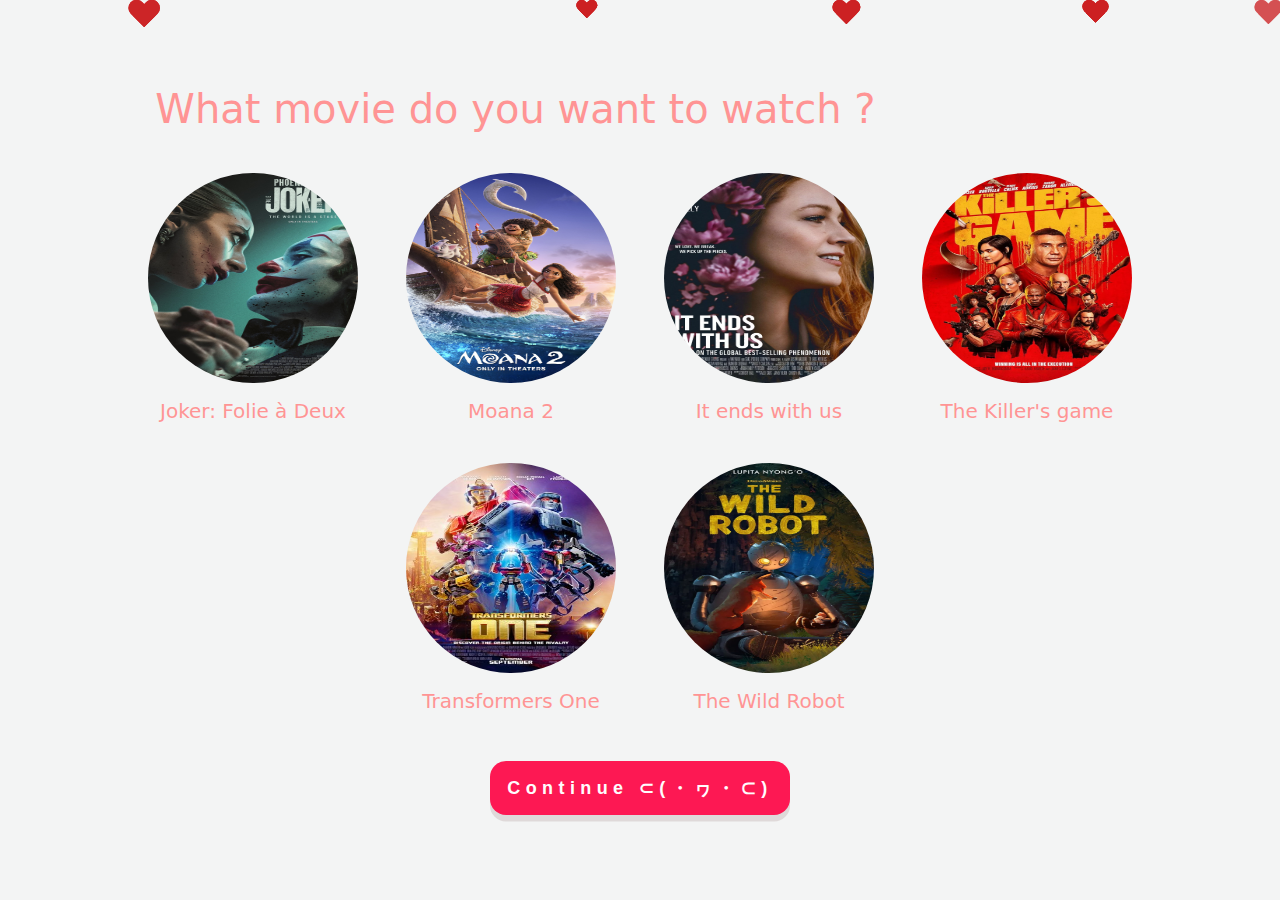
==== choosemovie.html @ b22d71eb "Add files via upload" ====
<html lang="en">
  <head>
    <meta charset="UTF-8" />
    <meta name="viewport" content="width=device-width, initial-scale=1.0" />
    <title>DATE</title>
    <script
      type="module"
      crossorigin=""
      src="/assets/index-CF0CtQvc.js"
    ></script>
    <link rel="stylesheet" crossorigin="" href="index.css" />
    <style id="_goober">
      @keyframes go2264125279 {
        from {
          transform: scale(0) rotate(45deg);
          opacity: 0;
        }
        to {
          transform: scale(1) rotate(45deg);
          opacity: 1;
        }
      }
      @keyframes go3020080000 {
        from {
          transform: scale(0);
          opacity: 0;
        }
        to {
          transform: scale(1);
          opacity: 1;
        }
      }
      @keyframes go463499852 {
        from {
          transform: scale(0) rotate(90deg);
          opacity: 0;
        }
        to {
          transform: scale(1) rotate(90deg);
          opacity: 1;
        }
      }
      @keyframes go1268368563 {
        from {
          transform: rotate(0deg);
        }
        to {
          transform: rotate(360deg);
        }
      }
      @keyframes go1310225428 {
        from {
          transform: scale(0) rotate(45deg);
          opacity: 0;
        }
        to {
          transform: scale(1) rotate(45deg);
          opacity: 1;
        }
      }
      @keyframes go651618207 {
        0% {
          height: 0;
          width: 0;
          opacity: 0;
        }
        40% {
          height: 0;
          width: 6px;
          opacity: 1;
        }
        100% {
          opacity: 1;
          height: 10px;
        }
      }
      @keyframes go901347462 {
        from {
          transform: scale(0.6);
          opacity: 0.4;
        }
        to {
          transform: scale(1);
          opacity: 1;
        }
      }
      .go4109123758 {
        z-index: 9999;
      }
      .go4109123758 > * {
        pointer-events: auto;
      }
    </style>
    <style>
      .selected {
        box-shadow: 0 0 10px 5px rgba(255, 20, 147, 0.8); /* Darker pink shadow */
        transition: box-shadow 0.3s ease; /* Smooth transition */
      }
    </style>
  </head>
  <body>
    <div id="root">
      <div class="layout-container">
        <div class="wrapper">
          <div class="heart x1"></div>
          <div class="heart x1"></div>
          <div class="heart x1"></div>
          <div class="heart x1"></div>
          <div class="heart x2"></div>
          <div class="heart x2"></div>
          <div class="heart x2"></div>
          <div class="heart x3"></div>
          <div class="heart x3"></div>
          <div class="heart x3"></div>
          <div class="heart x4"></div>
          <div class="heart x4"></div>
          <div class="heart x4"></div>
          <div class="heart x5"></div>
          <div class="heart x5"></div>
          <div class="heart x5"></div>
          <div class="heart x5"></div>
          <div class="altheart x6"></div>
        </div>
        <div
          class="main-content d-flex justify-content-center align-items-center"
        >
          <main>
            <h1 style="color: rgb(255, 148, 148)">
              ⠀ ⠀ ⠀ ⠀What movie do you want to watch ?
            </h1>
            <main class="d-flex flex-wrap justify-content-center mt-3">
              <div class="m-2">
                <main class="d-flex flex-column">
                  <div
                    id="joker-card"
                    class="card m-3 rounded-pill border-0 bg-transparent"
                    style="cursor: pointer"
                  >
                    <img
                      class="rounded-circle"
                      src="joker.jpg"
                      width="210"
                      height="210"
                      onclick="selectMovieImage('joker.jpg', this);"
                      style="cursor: pointer"
                    />
                  </div>
                  <h5 class="text-center" style="color: rgb(255, 148, 148)">
                    Joker: Folie à Deux
                  </h5>
                </main>
              </div>
              <div class="m-2">
                <main class="d-flex flex-column">
                  <div
                    id="moana2-card"
                    class="card m-3 rounded-pill border-0 bg-transparent"
                    style="cursor: pointer"
                  >
                    <img
                      class="rounded-circle"
                      src="moana2.jpg"
                      width="210"
                      height="210"
                      onclick="selectMovieImage('moana2.jpg', this);"
                      style="cursor: pointer"
                    />
                  </div>
                  <h5 class="text-center" style="color: rgb(255, 148, 148)">
                    Moana 2
                  </h5>
                </main>
              </div>
              <div class="m-2">
                <main class="d-flex flex-column">
                  <div
                    id="itendwithus-card"
                    class="card m-3 rounded-pill border-0 bg-transparent"
                    style="cursor: pointer"
                  >
                    <img
                      class="rounded-circle"
                      src="itendswus.webp"
                      width="210"
                      height="210"
                      onclick="selectMovieImage('itendswus.webp', this);"
                      style="cursor: pointer"
                    />
                  </div>
                  <h5 class="text-center" style="color: rgb(255, 148, 148)">
                    It ends with us
                  </h5>
                </main>
              </div>
              <div class="m-2">
                <main class="d-flex flex-column">
                  <div
                    id="thekillergame-card"
                    class="card m-3 rounded-pill border-0 bg-transparent"
                    style="cursor: pointer"
                  >
                    <img
                      class="rounded-circle"
                      src="thekillergame.webp"
                      width="210"
                      height="210"
                      onclick="selectMovieImage('thekillergame.webp', this);"
                      style="cursor: pointer"
                    />
                  </div>
                  <h5 class="text-center" style="color: rgb(255, 148, 148)">
                    The Killer's game
                  </h5>
                </main>
              </div>
              <div class="m-2">
                <main class="d-flex flex-column">
                  <div
                    id="transformer-card"
                    class="card m-3 rounded-pill border-0 bg-transparent"
                    style="cursor: pointer"
                  >
                    <img
                      class="rounded-circle"
                      src="transformer.jpg"
                      width="210"
                      height="210"
                      onclick="selectMovieImage('transformer.jpg', this);"
                      style="cursor: pointer"
                    />
                  </div>
                  <h5 class="text-center" style="color: rgb(255, 148, 148)">
                    Transformers One
                  </h5>
                </main>
              </div>
              <div class="m-2">
                <main class="d-flex flex-column">
                  <div
                    id="wildrobot-card"
                    class="card m-3 rounded-pill border-0 bg-transparent"
                    style="cursor: pointer"
                  >
                    <img
                      class="rounded-circle"
                      src="wildrobot.webp"
                      width="210"
                      height="210"
                      onclick="selectMovieImage('wildrobot.webp', this);"
                      style="cursor: pointer"
                    />
                  </div>
                  <h5 class="text-center" style="color: rgb(255, 148, 148)">
                    The Wild Robot
                  </h5>
                </main>
              </div>
            </main>
            <button
              class="heart-button"
              style="width: 100%; max-width: 300px; margin: 2rem auto 0px"
            >
              <span class="box" onclick="continueSelection();"
                >Continue ⊂(・ヮ・⊂)</span
              >
              <div class="star-1">
                <svg
                  height="25"
                  width="25"
                  viewBox="0 0 512 512"
                  xmlns="http://www.w3.org/2000/svg"
                >
                  <path
                    d="M427.313,88.686c-47.803-47.803-125.213-47.803-173.016,0l-17.087,17.087l-17.087-17.087
    c-47.803-47.803-125.213-47.803-173.016,0c-47.803,47.803-47.803,125.213,0,173.016l190.103,190.103
    c4.88,4.88,11.316,7.322,17.752,7.322c6.435,0,13.871-2.442,18.751-7.322l190.103-190.103
    C475.116,213.899,475.116,136.489,427.313,88.686z"
                    fill="#fd1853"
                  ></path>
                </svg>
              </div>
              <div class="star-3">
                <svg
                  height="9"
                  width="9"
                  viewBox="0 0 512 512"
                  xmlns="http://www.w3.org/2000/svg"
                >
                  <path
                    d="M427.313,88.686c-47.803-47.803-125.213-47.803-173.016,0l-17.087,17.087l-17.087-17.087
    c-47.803-47.803-125.213-47.803-173.016,0c-47.803,47.803-47.803,125.213,0,173.016l190.103,190.103
    c4.88,4.88,11.316,7.322,17.752,7.322c6.435,0,13.871-2.442,18.751-7.322l190.103-190.103
    C475.116,213.899,475.116,136.489,427.313,88.686z"
                    fill="#fd1853"
                  ></path>
                </svg>
              </div>
              <div class="star-4">
                <svg
                  height="10"
                  width="10"
                  viewBox="0 0 512 512"
                  xmlns="http://www.w3.org/2000/svg"
                >
                  <path
                    d="M427.313,88.686c-47.803-47.803-125.213-47.803-173.016,0l-17.087,17.087l-17.087-17.087
    c-47.803-47.803-125.213-47.803-173.016,0c-47.803,47.803-47.803,125.213,0,173.016l190.103,190.103
    c4.88,4.88,11.316,7.322,17.752,7.322c6.435,0,13.871-2.442,18.751-7.322l190.103-190.103
    C475.116,213.899,475.116,136.489,427.313,88.686z"
                    fill="#fd1853"
                  ></path>
                </svg>
              </div>
              <div class="star-5">
                <svg
                  height="20"
                  width="20"
                  viewBox="0 0 512 512"
                  xmlns="http://www.w3.org/2000/svg"
                >
                  <path
                    d="M427.313,88.686c-47.803-47.803-125.213-47.803-173.016,0l-17.087,17.087l-17.087-17.087
    c-47.803-47.803-125.213-47.803-173.016,0c-47.803,47.803-47.803,125.213,0,173.016l190.103,190.103
    c4.88,4.88,11.316,7.322,17.752,7.322c6.435,0,13.871-2.442,18.751-7.322l190.103-190.103
    C475.116,213.899,475.116,136.489,427.313,88.686z"
                    fill="#fd1853"
                  ></path>
                </svg>
              </div>
              <div class="star-6">
                <svg
                  height="7"
                  width="7"
                  viewBox="0 0 512 512"
                  xmlns="http://www.w3.org/2000/svg"
                >
                  <path
                    d="M427.313,88.686c-47.803-47.803-125.213-47.803-173.016,0l-17.087,17.087l-17.087-17.087
    c-47.803-47.803-125.213-47.803-173.016,0c-47.803,47.803-47.803,125.213,0,173.016l190.103,190.103
    c4.88,4.88,11.316,7.322,17.752,7.322c6.435,0,13.871-2.442,18.751-7.322l190.103-190.103
    C475.116,213.899,475.116,136.489,427.313,88.686z"
                    fill="#fd1853"
                  ></path>
                </svg>
              </div>
            </button>
          </main>
        </div>
      </div>
    </div>
    <script>
      let selectedMovieImage = null;

      function selectMovieImage(imageSrc, imgElement) {
        localStorage.setItem("selectedMovieImage", imageSrc);

        // Deselect the previously selected image
        if (selectedMovieImage) {
          const previousImageElement = document.querySelector(
            `img[src="${selectMovieImage}"]`
          );
          if (previousImageElement) {
            previousImageElement.classList.remove("selected");
          }
        }

        // Select the new image
        selectMovieImage = imageSrc;
        imgElement.classList.add("selected"); // Highlight the selected image
        console.log("Selected image: " + selectMovieImage); // Log the selected image
      }

      function continueSelection() {
        if (!selectMovieImage) {
          alert("Please select an image before continuing.");
        } else {
          window.location.href = "rate.html"; // Redirect to thankyou.html
        }
      }
    </script>
  </body>
</html>
---- index.css ----
@charset "UTF-8";
.layout-container {
  position: relative;
  min-height: 100vh;
  overflow: hidden;
}
.wrapper {
  position: absolute;
  top: 0;
  left: 0;
  width: 100%;
  height: 100%;
  z-index: 0;
}
.main-content {
  position: relative;
  z-index: 1;
  display: flex;
  justify-content: center;
  align-items: center;
  min-height: 100vh;
}
.main {
  width: 100vw;
  min-height: 100vh;
  position: fixed;
  justify-content: center;
  padding: 120px 24px 160px;
}
html,
body {
  height: 100vh;
}
.wrapper {
  width: 100%;
  background: #f3f4f4;
  min-height: 100%;
  overflow: hidden;
  text-align: center;
}
.x1 {
  left: 5%;
  -webkit-transform: scale(0.9);
  -moz-transform: scale(0.9);
  transform: scale(0.9);
  opacity: 0.6;
  -webkit-animation: moveclouds 15s linear infinite,
    sideWays 4s ease-in-out infinite alternate;
  animation: moveclouds 15s linear infinite,
    sideWays 4s ease-in-out infinite alternate;
  -moz-animation: moveclouds 15s linear infinite,
    sideWays 4s ease-in-out infinite alternate;
}
.x2 {
  left: 25%;
  -webkit-transform: scale(0.6);
  -moz-transform: scale(0.6);
  transform: scale(0.6);
  opacity: 0.9;
  -webkit-animation: moveclouds 25s linear infinite,
    sideWays 5s ease-in-out infinite alternate;
  animation: moveclouds 25s linear infinite,
    sideWays 5s ease-in-out infinite alternate;
  -moz-animation: moveclouds 25s linear infinite,
    sideWays 5s ease-in-out infinite alternate;
}
.x3 {
  left: 55%;
  -webkit-transform: scale(0.8);
  -moz-transform: scale(0.8);
  transform: scale(0.8);
  opacity: 0.8;
  -webkit-animation: moveclouds 20s linear infinite,
    sideWays 4s ease-in-out infinite alternate;
  animation: moveclouds 20s linear infinite,
    sideWays 4s ease-in-out infinite alternate;
  -moz-animation: moveclouds 20s linear infinite,
    sideWays 4s ease-in-out infinite alternate;
}
.x4 {
  left: 72%;
  -webkit-transform: scale(0.75);
  -moz-transform: scale(0.75);
  transform: scale(0.75);
  opacity: 0.9;
  -webkit-animation: moveclouds 18s linear infinite,
    sideWays 2s ease-in-out infinite alternate;
  animation: moveclouds 18s linear infinite,
    sideWays 2s ease-in-out infinite alternate;
  -moz-animation: moveclouds 18s linear infinite,
    sideWays 0zs ease-in-out infinite alternate;
}
.x5 {
  left: 88%;
  -webkit-transform: scale(0.8);
  -moz-transform: scale(0.8);
  transform: scale(0.8);
  opacity: 0.3;
  -webkit-animation: moveclouds 7s linear infinite,
    sideWays 1s ease-in-out infinite alternate;
  animation: moveclouds 7s linear infinite,
    sideWays 1s ease-in-out infinite alternate;
  -moz-animation: moveclouds 7s linear infinite,
    sideWays 1s ease-in-out infinite alternate;
}
.x6 {
  left: 33%;
  opacity: 1;
  -webkit-animation: moveclouds 2s linear infinite,
    swayWays 1s ease-in-out infinite alternate;
  animation: moveclouds 10s linear infinite,
    swayWays 9s ease-in-out infinite alternate;
}
@-webkit-keyframes moveclouds {
  0% {
    top: 500px;
  }
  to {
    top: -500px;
  }
}
@keyframes moveclouds {
  0% {
    top: 500px;
  }
  to {
    top: -500px;
  }
}
@-webkit-keyframes sideWays {
  0% {
    margin-left: 0;
  }
  to {
    margin-left: 50px;
  }
}
@keyframes sideWays {
  0% {
    margin-left: 0;
  }
  to {
    margin-left: 50px;
  }
}
@-keyframes swayWays {
  0% {
    transform: rotate(12deg);
    left: -0.3%;
  }
  33% {
    transform: rotate(-2deg);
    left: 0.7%;
  }
  100% {
    transform: rotate(0deg);
    left: -12%;
  }
}
.altheart {
  background: url(http://static.indigoimages.ca/2016/shop/113439_img25_twotoneheart.png)
    no-repeat center;
  width: 24px;
  height: 21px;
  position: relative;
  display: block;
}
.heart {
  position: relative;
}
.heart:before,
.heart:after {
  position: absolute;
  content: "";
  left: 18px;
  top: 0;
  width: 18px;
  height: 30px;
  background: #cc2022;
  -moz-border-radius: 20px 50% 0 0;
  border-radius: 30px 30px 0 0;
  -webkit-transform: rotate(-45deg);
  -ms-transform: rotate(-45deg);
  transform: rotate(-45deg);
  -webkit-transform-origin: 0 100%;
  -ms-transform-origin: 0 100%;
  transform-origin: 0 100%;
}
.heart:after {
  left: 0;
  -webkit-transform: rotate(45deg);
  -ms-transform: rotate(45deg);
  transform: rotate(45deg);
  -webkit-transform-origin: 100% 100%;
  -ms-transform-origin: 100% 100%;
  transform-origin: 100% 100%;
}
.heart-button {
  position: relative;
  display: flex;
  justify-content: center;
  align-items: center;
  border-radius: 5px;
  background: #fd1853;
  font-family: Montserrat, sans-serif;
  overflow: hidden;
  border: none;
}
.heart-button:after {
  content: " ";
  width: 0%;
  height: 100%;
  background: #fff;
  position: absolute;
  transition: all 0.4s ease-in-out;
  right: 0;
}
.heart-button:hover:after {
  right: auto;
  left: 0;
  width: 100%;
}
.heart-button span {
  text-align: center;
  text-decoration: none;
  width: 100%;
  padding: 1px;
  color: #fffcfd;
  font-size: 1.125em;
  font-weight: 700;
  letter-spacing: 0.3em;
  z-index: 20;
  transition: all 0.3s ease-in-out;
}
.heart-button:hover span {
  animation: scaleUp 0.3s ease-in-out;
  color: #fd1853;
}
.heart-button:hover {
  animation: scaleUp 0.3s ease-in-out;
}
@keyframes scaleUp {
  0% {
    transform: scale(1);
  }
  50% {
    transform: scale(0.95);
  }
  to {
    transform: scale(1);
  }
}
.star-1 {
  position: absolute;
  top: 20%;
  left: 20%;
  width: 25px;
  height: auto;
  filter: drop-shadow(0 0 0 #fd1853);
  z-index: -5;
  transition: all 1s cubic-bezier(0.05, 0.83, 0.43, 0.96);
}
.star-2 {
  position: absolute;
  top: 45%;
  left: 45%;
  width: 15px;
  height: auto;
  filter: drop-shadow(0 0 0 #fd1853);
  z-index: -5;
  transition: all 1s cubic-bezier(0, 0.4, 0, 1.01);
}
.star-3 {
  position: absolute;
  top: 40%;
  left: 40%;
  width: 5px;
  height: auto;
  filter: drop-shadow(0 0 0 #fd1853);
  z-index: -5;
  transition: all 1s cubic-bezier(0, 0.4, 0, 1.01);
}
.star-4 {
  position: absolute;
  top: 20%;
  left: 40%;
  width: 8px;
  height: auto;
  filter: drop-shadow(0 0 0 #fd1853);
  z-index: -5;
  transition: all 0.8s cubic-bezier(0, 0.4, 0, 1.01);
}
.star-5 {
  position: absolute;
  top: 25%;
  left: 45%;
  width: 15px;
  height: auto;
  filter: drop-shadow(0 0 0 #fd1853);
  z-index: -5;
  transition: all 0.6s cubic-bezier(0, 0.4, 0, 1.01);
}
.star-6 {
  position: absolute;
  top: 5%;
  left: 50%;
  width: 5px;
  height: auto;
  filter: drop-shadow(0 0 0 #fd1853);
  z-index: -5;
  transition: all 0.8s ease;
}
button:hover .star-1 {
  position: absolute;
  top: -2%;
  left: 0%;
  width: 25px;
  height: auto;
  filter: drop-shadow(0 0 10px #fd1853);
  z-index: 2;
}
button:hover .star-2 {
  position: absolute;
  top: 34%;
  left: 41.5%;
  width: 15px;
  height: auto;
  filter: drop-shadow(0 0 10px #fd1853);
  z-index: 2;
}
button:hover .star-3 {
  position: absolute;
  top: 55%;
  left: 25%;
  width: 5px;
  height: auto;
  filter: drop-shadow(0 0 10px #fd1853);
  z-index: 2;
}
button:hover .star-4 {
  position: absolute;
  top: 0%;
  left: 55%;
  width: 8px;
  height: auto;
  filter: drop-shadow(0 0 10px #fd1853);
  z-index: 2;
}
button:hover .star-5 {
  position: absolute;
  top: 25%;
  left: 85%;
  width: 15px;
  height: auto;
  filter: drop-shadow(0 0 10px #fd1853);
  z-index: 2;
}
button:hover .star-6 {
  position: absolute;
  top: 75%;
  left: 60%;
  width: 5px;
  height: auto;
  filter: drop-shadow(0 0 10px #fd1853);
  z-index: 2;
}
.heart-button {
  border: none;
  padding: 0.8rem;
  font-size: 1rem;
  width: 8em;
  border-radius: 1rem;
  background: #fd1853;
  box-shadow: 0 0.4rem #dfd9d9;
  cursor: pointer;
}
.heart-button:active {
  color: #fff;
  box-shadow: 0 0.2rem #dfd9d9;
  transform: translateY(0.2rem);
}
.heart-button:hover:not(:disabled) {
  background: #f08080;
  color: #fff;
  text-shadow: 0 0.1rem #bcb4b4;
}
.heart-button:disabled {
  cursor: auto;
  color: gray;
} /*!
 * Bootstrap  v5.3.3 (https://getbootstrap.com/)
 * Copyright 2011-2024 The Bootstrap Authors
 * Licensed under MIT (https://github.com/twbs/bootstrap/blob/main/LICENSE)
 */
:root,
[data-bs-theme="light"] {
  --bs-blue: #0d6efd;
  --bs-indigo: #6610f2;
  --bs-purple: #6f42c1;
  --bs-pink: #d63384;
  --bs-red: #dc3545;
  --bs-orange: #fd7e14;
  --bs-yellow: #ffc107;
  --bs-green: #198754;
  --bs-teal: #20c997;
  --bs-cyan: #0dcaf0;
  --bs-black: #000;
  --bs-white: #fff;
  --bs-gray: #6c757d;
  --bs-gray-dark: #343a40;
  --bs-gray-100: #f8f9fa;
  --bs-gray-200: #e9ecef;
  --bs-gray-300: #dee2e6;
  --bs-gray-400: #ced4da;
  --bs-gray-500: #adb5bd;
  --bs-gray-600: #6c757d;
  --bs-gray-700: #495057;
  --bs-gray-800: #343a40;
  --bs-gray-900: #212529;
  --bs-primary: #0d6efd;
  --bs-secondary: #6c757d;
  --bs-success: #198754;
  --bs-info: #0dcaf0;
  --bs-warning: #ffc107;
  --bs-danger: #dc3545;
  --bs-light: #f8f9fa;
  --bs-dark: #212529;
  --bs-primary-rgb: 13, 110, 253;
  --bs-secondary-rgb: 108, 117, 125;
  --bs-success-rgb: 25, 135, 84;
  --bs-info-rgb: 13, 202, 240;
  --bs-warning-rgb: 255, 193, 7;
  --bs-danger-rgb: 220, 53, 69;
  --bs-light-rgb: 248, 249, 250;
  --bs-dark-rgb: 33, 37, 41;
  --bs-primary-text-emphasis: #052c65;
  --bs-secondary-text-emphasis: #2b2f32;
  --bs-success-text-emphasis: #0a3622;
  --bs-info-text-emphasis: #055160;
  --bs-warning-text-emphasis: #664d03;
  --bs-danger-text-emphasis: #58151c;
  --bs-light-text-emphasis: #495057;
  --bs-dark-text-emphasis: #495057;
  --bs-primary-bg-subtle: #cfe2ff;
  --bs-secondary-bg-subtle: #e2e3e5;
  --bs-success-bg-subtle: #d1e7dd;
  --bs-info-bg-subtle: #cff4fc;
  --bs-warning-bg-subtle: #fff3cd;
  --bs-danger-bg-subtle: #f8d7da;
  --bs-light-bg-subtle: #fcfcfd;
  --bs-dark-bg-subtle: #ced4da;
  --bs-primary-border-subtle: #9ec5fe;
  --bs-secondary-border-subtle: #c4c8cb;
  --bs-success-border-subtle: #a3cfbb;
  --bs-info-border-subtle: #9eeaf9;
  --bs-warning-border-subtle: #ffe69c;
  --bs-danger-border-subtle: #f1aeb5;
  --bs-light-border-subtle: #e9ecef;
  --bs-dark-border-subtle: #adb5bd;
  --bs-white-rgb: 255, 255, 255;
  --bs-black-rgb: 0, 0, 0;
  --bs-font-sans-serif: system-ui, -apple-system, "Segoe UI", Roboto,
    "Helvetica Neue", "Noto Sans", "Liberation Sans", Arial, sans-serif,
    "Apple Color Emoji", "Segoe UI Emoji", "Segoe UI Symbol", "Noto Color Emoji";
  --bs-font-monospace: SFMono-Regular, Menlo, Monaco, Consolas,
    "Liberation Mono", "Courier New", monospace;
  --bs-gradient: linear-gradient(
    180deg,
    rgba(255, 255, 255, 0.15),
    rgba(255, 255, 255, 0)
  );
  --bs-body-font-family: var(--bs-font-sans-serif);
  --bs-body-font-size: 1rem;
  --bs-body-font-weight: 400;
  --bs-body-line-height: 1.5;
  --bs-body-color: #212529;
  --bs-body-color-rgb: 33, 37, 41;
  --bs-body-bg: #fff;
  --bs-body-bg-rgb: 255, 255, 255;
  --bs-emphasis-color: #000;
  --bs-emphasis-color-rgb: 0, 0, 0;
  --bs-secondary-color: rgba(33, 37, 41, 0.75);
  --bs-secondary-color-rgb: 33, 37, 41;
  --bs-secondary-bg: #e9ecef;
  --bs-secondary-bg-rgb: 233, 236, 239;
  --bs-tertiary-color: rgba(33, 37, 41, 0.5);
  --bs-tertiary-color-rgb: 33, 37, 41;
  --bs-tertiary-bg: #f8f9fa;
  --bs-tertiary-bg-rgb: 248, 249, 250;
  --bs-heading-color: inherit;
  --bs-link-color: #0d6efd;
  --bs-link-color-rgb: 13, 110, 253;
  --bs-link-decoration: underline;
  --bs-link-hover-color: #0a58ca;
  --bs-link-hover-color-rgb: 10, 88, 202;
  --bs-code-color: #d63384;
  --bs-highlight-color: #212529;
  --bs-highlight-bg: #fff3cd;
  --bs-border-width: 1px;
  --bs-border-style: solid;
  --bs-border-color: #dee2e6;
  --bs-border-color-translucent: rgba(0, 0, 0, 0.175);
  --bs-border-radius: 0.375rem;
  --bs-border-radius-sm: 0.25rem;
  --bs-border-radius-lg: 0.5rem;
  --bs-border-radius-xl: 1rem;
  --bs-border-radius-xxl: 2rem;
  --bs-border-radius-2xl: var(--bs-border-radius-xxl);
  --bs-border-radius-pill: 50rem;
  --bs-box-shadow: 0 0.5rem 1rem rgba(0, 0, 0, 0.15);
  --bs-box-shadow-sm: 0 0.125rem 0.25rem rgba(0, 0, 0, 0.075);
  --bs-box-shadow-lg: 0 1rem 3rem rgba(0, 0, 0, 0.175);
  --bs-box-shadow-inset: inset 0 1px 2px rgba(0, 0, 0, 0.075);
  --bs-focus-ring-width: 0.25rem;
  --bs-focus-ring-opacity: 0.25;
  --bs-focus-ring-color: rgba(13, 110, 253, 0.25);
  --bs-form-valid-color: #198754;
  --bs-form-valid-border-color: #198754;
  --bs-form-invalid-color: #dc3545;
  --bs-form-invalid-border-color: #dc3545;
}
[data-bs-theme="dark"] {
  color-scheme: dark;
  --bs-body-color: #dee2e6;
  --bs-body-color-rgb: 222, 226, 230;
  --bs-body-bg: #212529;
  --bs-body-bg-rgb: 33, 37, 41;
  --bs-emphasis-color: #fff;
  --bs-emphasis-color-rgb: 255, 255, 255;
  --bs-secondary-color: rgba(222, 226, 230, 0.75);
  --bs-secondary-color-rgb: 222, 226, 230;
  --bs-secondary-bg: #343a40;
  --bs-secondary-bg-rgb: 52, 58, 64;
  --bs-tertiary-color: rgba(222, 226, 230, 0.5);
  --bs-tertiary-color-rgb: 222, 226, 230;
  --bs-tertiary-bg: #2b3035;
  --bs-tertiary-bg-rgb: 43, 48, 53;
  --bs-primary-text-emphasis: #6ea8fe;
  --bs-secondary-text-emphasis: #a7acb1;
  --bs-success-text-emphasis: #75b798;
  --bs-info-text-emphasis: #6edff6;
  --bs-warning-text-emphasis: #ffda6a;
  --bs-danger-text-emphasis: #ea868f;
  --bs-light-text-emphasis: #f8f9fa;
  --bs-dark-text-emphasis: #dee2e6;
  --bs-primary-bg-subtle: #031633;
  --bs-secondary-bg-subtle: #161719;
  --bs-success-bg-subtle: #051b11;
  --bs-info-bg-subtle: #032830;
  --bs-warning-bg-subtle: #332701;
  --bs-danger-bg-subtle: #2c0b0e;
  --bs-light-bg-subtle: #343a40;
  --bs-dark-bg-subtle: #1a1d20;
  --bs-primary-border-subtle: #084298;
  --bs-secondary-border-subtle: #41464b;
  --bs-success-border-subtle: #0f5132;
  --bs-info-border-subtle: #087990;
  --bs-warning-border-subtle: #997404;
  --bs-danger-border-subtle: #842029;
  --bs-light-border-subtle: #495057;
  --bs-dark-border-subtle: #343a40;
  --bs-heading-color: inherit;
  --bs-link-color: #6ea8fe;
  --bs-link-hover-color: #8bb9fe;
  --bs-link-color-rgb: 110, 168, 254;
  --bs-link-hover-color-rgb: 139, 185, 254;
  --bs-code-color: #e685b5;
  --bs-highlight-color: #dee2e6;
  --bs-highlight-bg: #664d03;
  --bs-border-color: #495057;
  --bs-border-color-translucent: rgba(255, 255, 255, 0.15);
  --bs-form-valid-color: #75b798;
  --bs-form-valid-border-color: #75b798;
  --bs-form-invalid-color: #ea868f;
  --bs-form-invalid-border-color: #ea868f;
}
*,
:after,
:before {
  box-sizing: border-box;
}
@media (prefers-reduced-motion: no-preference) {
  :root {
    scroll-behavior: smooth;
  }
}
body {
  margin: 0;
  font-family: var(--bs-body-font-family);
  font-size: var(--bs-body-font-size);
  font-weight: var(--bs-body-font-weight);
  line-height: var(--bs-body-line-height);
  color: var(--bs-body-color);
  text-align: var(--bs-body-text-align);
  background-color: var(--bs-body-bg);
  -webkit-text-size-adjust: 100%;
  -webkit-tap-highlight-color: transparent;
}
hr {
  margin: 1rem 0;
  color: inherit;
  border: 0;
  border-top: var(--bs-border-width) solid;
  opacity: 0.25;
}
.h1,
.h2,
.h3,
.h4,
.h5,
.h6,
h1,
h2,
h3,
h4,
h5,
h6 {
  margin-top: 0;
  margin-bottom: 0.5rem;
  font-weight: 500;
  line-height: 1.2;
  color: var(--bs-heading-color);
}
.h1,
h1 {
  font-size: calc(1.375rem + 1.5vw);
}
@media (min-width: 1200px) {
  .h1,
  h1 {
    font-size: 2.5rem;
  }
}
.h2,
h2 {
  font-size: calc(1.325rem + 0.9vw);
}
@media (min-width: 1200px) {
  .h2,
  h2 {
    font-size: 2rem;
  }
}
.h3,
h3 {
  font-size: calc(1.3rem + 0.6vw);
}
@media (min-width: 1200px) {
  .h3,
  h3 {
    font-size: 1.75rem;
  }
}
.h4,
h4 {
  font-size: calc(1.275rem + 0.3vw);
}
@media (min-width: 1200px) {
  .h4,
  h4 {
    font-size: 1.5rem;
  }
}
.h5,
h5 {
  font-size: 1.25rem;
}
.h6,
h6 {
  font-size: 1rem;
}
p {
  margin-top: 0;
  margin-bottom: 1rem;
}
abbr[title] {
  -webkit-text-decoration: underline dotted;
  text-decoration: underline dotted;
  cursor: help;
  -webkit-text-decoration-skip-ink: none;
  text-decoration-skip-ink: none;
}
address {
  margin-bottom: 1rem;
  font-style: normal;
  line-height: inherit;
}
ol,
ul {
  padding-left: 2rem;
}
dl,
ol,
ul {
  margin-top: 0;
  margin-bottom: 1rem;
}
ol ol,
ol ul,
ul ol,
ul ul {
  margin-bottom: 0;
}
dt {
  font-weight: 700;
}
dd {
  margin-bottom: 0.5rem;
  margin-left: 0;
}
blockquote {
  margin: 0 0 1rem;
}
b,
strong {
  font-weight: bolder;
}
.small,
small {
  font-size: 0.875em;
}
.mark,
mark {
  padding: 0.1875em;
  color: var(--bs-highlight-color);
  background-color: var(--bs-highlight-bg);
}
sub,
sup {
  position: relative;
  font-size: 0.75em;
  line-height: 0;
  vertical-align: baseline;
}
sub {
  bottom: -0.25em;
}
sup {
  top: -0.5em;
}
a {
  color: rgba(var(--bs-link-color-rgb), var(--bs-link-opacity, 1));
  text-decoration: underline;
}
a:hover {
  --bs-link-color-rgb: var(--bs-link-hover-color-rgb);
}
a:not([href]):not([class]),
a:not([href]):not([class]):hover {
  color: inherit;
  text-decoration: none;
}
code,
kbd,
pre,
samp {
  font-family: var(--bs-font-monospace);
  font-size: 1em;
}
pre {
  display: block;
  margin-top: 0;
  margin-bottom: 1rem;
  overflow: auto;
  font-size: 0.875em;
}
pre code {
  font-size: inherit;
  color: inherit;
  word-break: normal;
}
code {
  font-size: 0.875em;
  color: var(--bs-code-color);
  word-wrap: break-word;
}
a > code {
  color: inherit;
}
kbd {
  padding: 0.1875rem 0.375rem;
  font-size: 0.875em;
  color: var(--bs-body-bg);
  background-color: var(--bs-body-color);
  border-radius: 0.25rem;
}
kbd kbd {
  padding: 0;
  font-size: 1em;
}
figure {
  margin: 0 0 1rem;
}
img,
svg {
  vertical-align: middle;
}
table {
  caption-side: bottom;
  border-collapse: collapse;
}
caption {
  padding-top: 0.5rem;
  padding-bottom: 0.5rem;
  color: var(--bs-secondary-color);
  text-align: left;
}
th {
  text-align: inherit;
  text-align: -webkit-match-parent;
}
tbody,
td,
tfoot,
th,
thead,
tr {
  border-color: inherit;
  border-style: solid;
  border-width: 0;
}
label {
  display: inline-block;
}
button {
  border-radius: 0;
}
button:focus:not(:focus-visible) {
  outline: 0;
}
button,
input,
optgroup,
select,
textarea {
  margin: 0;
  font-family: inherit;
  font-size: inherit;
  line-height: inherit;
}
button,
select {
  text-transform: none;
}
[role="button"] {
  cursor: pointer;
}
select {
  word-wrap: normal;
}
select:disabled {
  opacity: 1;
}
[list]:not([type="date"]):not([type="datetime-local"]):not([type="month"]):not(
    [type="week"]
  ):not([type="time"])::-webkit-calendar-picker-indicator {
  display: none !important;
}
[type="button"],
[type="reset"],
[type="submit"],
button {
  -webkit-appearance: button;
}
[type="button"]:not(:disabled),
[type="reset"]:not(:disabled),
[type="submit"]:not(:disabled),
button:not(:disabled) {
  cursor: pointer;
}
::-moz-focus-inner {
  padding: 0;
  border-style: none;
}
textarea {
  resize: vertical;
}
fieldset {
  min-width: 0;
  padding: 0;
  margin: 0;
  border: 0;
}
legend {
  float: left;
  width: 100%;
  padding: 0;
  margin-bottom: 0.5rem;
  font-size: calc(1.275rem + 0.3vw);
  line-height: inherit;
}
@media (min-width: 1200px) {
  legend {
    font-size: 1.5rem;
  }
}
legend + * {
  clear: left;
}
::-webkit-datetime-edit-day-field,
::-webkit-datetime-edit-fields-wrapper,
::-webkit-datetime-edit-hour-field,
::-webkit-datetime-edit-minute,
::-webkit-datetime-edit-month-field,
::-webkit-datetime-edit-text,
::-webkit-datetime-edit-year-field {
  padding: 0;
}
::-webkit-inner-spin-button {
  height: auto;
}
[type="search"] {
  -webkit-appearance: textfield;
  outline-offset: -2px;
}
::-webkit-search-decoration {
  -webkit-appearance: none;
}
::-webkit-color-swatch-wrapper {
  padding: 0;
}
::-webkit-file-upload-button {
  font: inherit;
  -webkit-appearance: button;
}
::file-selector-button {
  font: inherit;
  -webkit-appearance: button;
}
output {
  display: inline-block;
}
iframe {
  border: 0;
}
summary {
  display: list-item;
  cursor: pointer;
}
progress {
  vertical-align: baseline;
}
[hidden] {
  display: none !important;
}
.lead {
  font-size: 1.25rem;
  font-weight: 300;
}
.display-1 {
  font-size: calc(1.625rem + 4.5vw);
  font-weight: 300;
  line-height: 1.2;
}
@media (min-width: 1200px) {
  .display-1 {
    font-size: 5rem;
  }
}
.display-2 {
  font-size: calc(1.575rem + 3.9vw);
  font-weight: 300;
  line-height: 1.2;
}
@media (min-width: 1200px) {
  .display-2 {
    font-size: 4.5rem;
  }
}
.display-3 {
  font-size: calc(1.525rem + 3.3vw);
  font-weight: 300;
  line-height: 1.2;
}
@media (min-width: 1200px) {
  .display-3 {
    font-size: 4rem;
  }
}
.display-4 {
  font-size: calc(1.475rem + 2.7vw);
  font-weight: 300;
  line-height: 1.2;
}
@media (min-width: 1200px) {
  .display-4 {
    font-size: 3.5rem;
  }
}
.display-5 {
  font-size: calc(1.425rem + 2.1vw);
  font-weight: 300;
  line-height: 1.2;
}
@media (min-width: 1200px) {
  .display-5 {
    font-size: 3rem;
  }
}
.display-6 {
  font-size: calc(1.375rem + 1.5vw);
  font-weight: 300;
  line-height: 1.2;
}
@media (min-width: 1200px) {
  .display-6 {
    font-size: 2.5rem;
  }
}
.list-unstyled,
.list-inline {
  padding-left: 0;
  list-style: none;
}
.list-inline-item {
  display: inline-block;
}
.list-inline-item:not(:last-child) {
  margin-right: 0.5rem;
}
.initialism {
  font-size: 0.875em;
  text-transform: uppercase;
}
.blockquote {
  margin-bottom: 1rem;
  font-size: 1.25rem;
}
.blockquote > :last-child {
  margin-bottom: 0;
}
.blockquote-footer {
  margin-top: -1rem;
  margin-bottom: 1rem;
  font-size: 0.875em;
  color: #6c757d;
}
.blockquote-footer:before {
  content: "— ";
}
.img-fluid {
  max-width: 100%;
  height: auto;
}
.img-thumbnail {
  padding: 0.25rem;
  background-color: var(--bs-body-bg);
  border: var(--bs-border-width) solid var(--bs-border-color);
  border-radius: var(--bs-border-radius);
  max-width: 100%;
  height: auto;
}
.figure {
  display: inline-block;
}
.figure-img {
  margin-bottom: 0.5rem;
  line-height: 1;
}
.figure-caption {
  font-size: 0.875em;
  color: var(--bs-secondary-color);
}
.container,
.container-fluid,
.container-lg,
.container-md,
.container-sm,
.container-xl,
.container-xxl {
  --bs-gutter-x: 1.5rem;
  --bs-gutter-y: 0;
  width: 100%;
  padding-right: calc(var(--bs-gutter-x) * 0.5);
  padding-left: calc(var(--bs-gutter-x) * 0.5);
  margin-right: auto;
  margin-left: auto;
}
@media (min-width: 576px) {
  .container,
  .container-sm {
    max-width: 540px;
  }
}
@media (min-width: 768px) {
  .container,
  .container-md,
  .container-sm {
    max-width: 720px;
  }
}
@media (min-width: 992px) {
  .container,
  .container-lg,
  .container-md,
  .container-sm {
    max-width: 960px;
  }
}
@media (min-width: 1200px) {
  .container,
  .container-lg,
  .container-md,
  .container-sm,
  .container-xl {
    max-width: 1140px;
  }
}
@media (min-width: 1400px) {
  .container,
  .container-lg,
  .container-md,
  .container-sm,
  .container-xl,
  .container-xxl {
    max-width: 1320px;
  }
}
:root {
  --bs-breakpoint-xs: 0;
  --bs-breakpoint-sm: 576px;
  --bs-breakpoint-md: 768px;
  --bs-breakpoint-lg: 992px;
  --bs-breakpoint-xl: 1200px;
  --bs-breakpoint-xxl: 1400px;
}
.row {
  --bs-gutter-x: 1.5rem;
  --bs-gutter-y: 0;
  display: flex;
  flex-wrap: wrap;
  margin-top: calc(-1 * var(--bs-gutter-y));
  margin-right: calc(-0.5 * var(--bs-gutter-x));
  margin-left: calc(-0.5 * var(--bs-gutter-x));
}
.row > * {
  flex-shrink: 0;
  width: 100%;
  max-width: 100%;
  padding-right: calc(var(--bs-gutter-x) * 0.5);
  padding-left: calc(var(--bs-gutter-x) * 0.5);
  margin-top: var(--bs-gutter-y);
}
.col {
  flex: 1 0 0%;
}
.row-cols-auto > * {
  flex: 0 0 auto;
  width: auto;
}
.row-cols-1 > * {
  flex: 0 0 auto;
  width: 100%;
}
.row-cols-2 > * {
  flex: 0 0 auto;
  width: 50%;
}
.row-cols-3 > * {
  flex: 0 0 auto;
  width: 33.33333333%;
}
.row-cols-4 > * {
  flex: 0 0 auto;
  width: 25%;
}
.row-cols-5 > * {
  flex: 0 0 auto;
  width: 20%;
}
.row-cols-6 > * {
  flex: 0 0 auto;
  width: 16.66666667%;
}
.col-auto {
  flex: 0 0 auto;
  width: auto;
}
.col-1 {
  flex: 0 0 auto;
  width: 8.33333333%;
}
.col-2 {
  flex: 0 0 auto;
  width: 16.66666667%;
}
.col-3 {
  flex: 0 0 auto;
  width: 25%;
}
.col-4 {
  flex: 0 0 auto;
  width: 33.33333333%;
}
.col-5 {
  flex: 0 0 auto;
  width: 41.66666667%;
}
.col-6 {
  flex: 0 0 auto;
  width: 50%;
}
.col-7 {
  flex: 0 0 auto;
  width: 58.33333333%;
}
.col-8 {
  flex: 0 0 auto;
  width: 66.66666667%;
}
.col-9 {
  flex: 0 0 auto;
  width: 75%;
}
.col-10 {
  flex: 0 0 auto;
  width: 83.33333333%;
}
.col-11 {
  flex: 0 0 auto;
  width: 91.66666667%;
}
.col-12 {
  flex: 0 0 auto;
  width: 100%;
}
.offset-1 {
  margin-left: 8.33333333%;
}
.offset-2 {
  margin-left: 16.66666667%;
}
.offset-3 {
  margin-left: 25%;
}
.offset-4 {
  margin-left: 33.33333333%;
}
.offset-5 {
  margin-left: 41.66666667%;
}
.offset-6 {
  margin-left: 50%;
}
.offset-7 {
  margin-left: 58.33333333%;
}
.offset-8 {
  margin-left: 66.66666667%;
}
.offset-9 {
  margin-left: 75%;
}
.offset-10 {
  margin-left: 83.33333333%;
}
.offset-11 {
  margin-left: 91.66666667%;
}
.g-0,
.gx-0 {
  --bs-gutter-x: 0;
}
.g-0,
.gy-0 {
  --bs-gutter-y: 0;
}
.g-1,
.gx-1 {
  --bs-gutter-x: 0.25rem;
}
.g-1,
.gy-1 {
  --bs-gutter-y: 0.25rem;
}
.g-2,
.gx-2 {
  --bs-gutter-x: 0.5rem;
}
.g-2,
.gy-2 {
  --bs-gutter-y: 0.5rem;
}
.g-3,
.gx-3 {
  --bs-gutter-x: 1rem;
}
.g-3,
.gy-3 {
  --bs-gutter-y: 1rem;
}
.g-4,
.gx-4 {
  --bs-gutter-x: 1.5rem;
}
.g-4,
.gy-4 {
  --bs-gutter-y: 1.5rem;
}
.g-5,
.gx-5 {
  --bs-gutter-x: 3rem;
}
.g-5,
.gy-5 {
  --bs-gutter-y: 3rem;
}
@media (min-width: 576px) {
  .col-sm {
    flex: 1 0 0%;
  }
  .row-cols-sm-auto > * {
    flex: 0 0 auto;
    width: auto;
  }
  .row-cols-sm-1 > * {
    flex: 0 0 auto;
    width: 100%;
  }
  .row-cols-sm-2 > * {
    flex: 0 0 auto;
    width: 50%;
  }
  .row-cols-sm-3 > * {
    flex: 0 0 auto;
    width: 33.33333333%;
  }
  .row-cols-sm-4 > * {
    flex: 0 0 auto;
    width: 25%;
  }
  .row-cols-sm-5 > * {
    flex: 0 0 auto;
    width: 20%;
  }
  .row-cols-sm-6 > * {
    flex: 0 0 auto;
    width: 16.66666667%;
  }
  .col-sm-auto {
    flex: 0 0 auto;
    width: auto;
  }
  .col-sm-1 {
    flex: 0 0 auto;
    width: 8.33333333%;
  }
  .col-sm-2 {
    flex: 0 0 auto;
    width: 16.66666667%;
  }
  .col-sm-3 {
    flex: 0 0 auto;
    width: 25%;
  }
  .col-sm-4 {
    flex: 0 0 auto;
    width: 33.33333333%;
  }
  .col-sm-5 {
    flex: 0 0 auto;
    width: 41.66666667%;
  }
  .col-sm-6 {
    flex: 0 0 auto;
    width: 50%;
  }
  .col-sm-7 {
    flex: 0 0 auto;
    width: 58.33333333%;
  }
  .col-sm-8 {
    flex: 0 0 auto;
    width: 66.66666667%;
  }
  .col-sm-9 {
    flex: 0 0 auto;
    width: 75%;
  }
  .col-sm-10 {
    flex: 0 0 auto;
    width: 83.33333333%;
  }
  .col-sm-11 {
    flex: 0 0 auto;
    width: 91.66666667%;
  }
  .col-sm-12 {
    flex: 0 0 auto;
    width: 100%;
  }
  .offset-sm-0 {
    margin-left: 0;
  }
  .offset-sm-1 {
    margin-left: 8.33333333%;
  }
  .offset-sm-2 {
    margin-left: 16.66666667%;
  }
  .offset-sm-3 {
    margin-left: 25%;
  }
  .offset-sm-4 {
    margin-left: 33.33333333%;
  }
  .offset-sm-5 {
    margin-left: 41.66666667%;
  }
  .offset-sm-6 {
    margin-left: 50%;
  }
  .offset-sm-7 {
    margin-left: 58.33333333%;
  }
  .offset-sm-8 {
    margin-left: 66.66666667%;
  }
  .offset-sm-9 {
    margin-left: 75%;
  }
  .offset-sm-10 {
    margin-left: 83.33333333%;
  }
  .offset-sm-11 {
    margin-left: 91.66666667%;
  }
  .g-sm-0,
  .gx-sm-0 {
    --bs-gutter-x: 0;
  }
  .g-sm-0,
  .gy-sm-0 {
    --bs-gutter-y: 0;
  }
  .g-sm-1,
  .gx-sm-1 {
    --bs-gutter-x: 0.25rem;
  }
  .g-sm-1,
  .gy-sm-1 {
    --bs-gutter-y: 0.25rem;
  }
  .g-sm-2,
  .gx-sm-2 {
    --bs-gutter-x: 0.5rem;
  }
  .g-sm-2,
  .gy-sm-2 {
    --bs-gutter-y: 0.5rem;
  }
  .g-sm-3,
  .gx-sm-3 {
    --bs-gutter-x: 1rem;
  }
  .g-sm-3,
  .gy-sm-3 {
    --bs-gutter-y: 1rem;
  }
  .g-sm-4,
  .gx-sm-4 {
    --bs-gutter-x: 1.5rem;
  }
  .g-sm-4,
  .gy-sm-4 {
    --bs-gutter-y: 1.5rem;
  }
  .g-sm-5,
  .gx-sm-5 {
    --bs-gutter-x: 3rem;
  }
  .g-sm-5,
  .gy-sm-5 {
    --bs-gutter-y: 3rem;
  }
}
@media (min-width: 768px) {
  .col-md {
    flex: 1 0 0%;
  }
  .row-cols-md-auto > * {
    flex: 0 0 auto;
    width: auto;
  }
  .row-cols-md-1 > * {
    flex: 0 0 auto;
    width: 100%;
  }
  .row-cols-md-2 > * {
    flex: 0 0 auto;
    width: 50%;
  }
  .row-cols-md-3 > * {
    flex: 0 0 auto;
    width: 33.33333333%;
  }
  .row-cols-md-4 > * {
    flex: 0 0 auto;
    width: 25%;
  }
  .row-cols-md-5 > * {
    flex: 0 0 auto;
    width: 20%;
  }
  .row-cols-md-6 > * {
    flex: 0 0 auto;
    width: 16.66666667%;
  }
  .col-md-auto {
    flex: 0 0 auto;
    width: auto;
  }
  .col-md-1 {
    flex: 0 0 auto;
    width: 8.33333333%;
  }
  .col-md-2 {
    flex: 0 0 auto;
    width: 16.66666667%;
  }
  .col-md-3 {
    flex: 0 0 auto;
    width: 25%;
  }
  .col-md-4 {
    flex: 0 0 auto;
    width: 33.33333333%;
  }
  .col-md-5 {
    flex: 0 0 auto;
    width: 41.66666667%;
  }
  .col-md-6 {
    flex: 0 0 auto;
    width: 50%;
  }
  .col-md-7 {
    flex: 0 0 auto;
    width: 58.33333333%;
  }
  .col-md-8 {
    flex: 0 0 auto;
    width: 66.66666667%;
  }
  .col-md-9 {
    flex: 0 0 auto;
    width: 75%;
  }
  .col-md-10 {
    flex: 0 0 auto;
    width: 83.33333333%;
  }
  .col-md-11 {
    flex: 0 0 auto;
    width: 91.66666667%;
  }
  .col-md-12 {
    flex: 0 0 auto;
    width: 100%;
  }
  .offset-md-0 {
    margin-left: 0;
  }
  .offset-md-1 {
    margin-left: 8.33333333%;
  }
  .offset-md-2 {
    margin-left: 16.66666667%;
  }
  .offset-md-3 {
    margin-left: 25%;
  }
  .offset-md-4 {
    margin-left: 33.33333333%;
  }
  .offset-md-5 {
    margin-left: 41.66666667%;
  }
  .offset-md-6 {
    margin-left: 50%;
  }
  .offset-md-7 {
    margin-left: 58.33333333%;
  }
  .offset-md-8 {
    margin-left: 66.66666667%;
  }
  .offset-md-9 {
    margin-left: 75%;
  }
  .offset-md-10 {
    margin-left: 83.33333333%;
  }
  .offset-md-11 {
    margin-left: 91.66666667%;
  }
  .g-md-0,
  .gx-md-0 {
    --bs-gutter-x: 0;
  }
  .g-md-0,
  .gy-md-0 {
    --bs-gutter-y: 0;
  }
  .g-md-1,
  .gx-md-1 {
    --bs-gutter-x: 0.25rem;
  }
  .g-md-1,
  .gy-md-1 {
    --bs-gutter-y: 0.25rem;
  }
  .g-md-2,
  .gx-md-2 {
    --bs-gutter-x: 0.5rem;
  }
  .g-md-2,
  .gy-md-2 {
    --bs-gutter-y: 0.5rem;
  }
  .g-md-3,
  .gx-md-3 {
    --bs-gutter-x: 1rem;
  }
  .g-md-3,
  .gy-md-3 {
    --bs-gutter-y: 1rem;
  }
  .g-md-4,
  .gx-md-4 {
    --bs-gutter-x: 1.5rem;
  }
  .g-md-4,
  .gy-md-4 {
    --bs-gutter-y: 1.5rem;
  }
  .g-md-5,
  .gx-md-5 {
    --bs-gutter-x: 3rem;
  }
  .g-md-5,
  .gy-md-5 {
    --bs-gutter-y: 3rem;
  }
}
@media (min-width: 992px) {
  .col-lg {
    flex: 1 0 0%;
  }
  .row-cols-lg-auto > * {
    flex: 0 0 auto;
    width: auto;
  }
  .row-cols-lg-1 > * {
    flex: 0 0 auto;
    width: 100%;
  }
  .row-cols-lg-2 > * {
    flex: 0 0 auto;
    width: 50%;
  }
  .row-cols-lg-3 > * {
    flex: 0 0 auto;
    width: 33.33333333%;
  }
  .row-cols-lg-4 > * {
    flex: 0 0 auto;
    width: 25%;
  }
  .row-cols-lg-5 > * {
    flex: 0 0 auto;
    width: 20%;
  }
  .row-cols-lg-6 > * {
    flex: 0 0 auto;
    width: 16.66666667%;
  }
  .col-lg-auto {
    flex: 0 0 auto;
    width: auto;
  }
  .col-lg-1 {
    flex: 0 0 auto;
    width: 8.33333333%;
  }
  .col-lg-2 {
    flex: 0 0 auto;
    width: 16.66666667%;
  }
  .col-lg-3 {
    flex: 0 0 auto;
    width: 25%;
  }
  .col-lg-4 {
    flex: 0 0 auto;
    width: 33.33333333%;
  }
  .col-lg-5 {
    flex: 0 0 auto;
    width: 41.66666667%;
  }
  .col-lg-6 {
    flex: 0 0 auto;
    width: 50%;
  }
  .col-lg-7 {
    flex: 0 0 auto;
    width: 58.33333333%;
  }
  .col-lg-8 {
    flex: 0 0 auto;
    width: 66.66666667%;
  }
  .col-lg-9 {
    flex: 0 0 auto;
    width: 75%;
  }
  .col-lg-10 {
    flex: 0 0 auto;
    width: 83.33333333%;
  }
  .col-lg-11 {
    flex: 0 0 auto;
    width: 91.66666667%;
  }
  .col-lg-12 {
    flex: 0 0 auto;
    width: 100%;
  }
  .offset-lg-0 {
    margin-left: 0;
  }
  .offset-lg-1 {
    margin-left: 8.33333333%;
  }
  .offset-lg-2 {
    margin-left: 16.66666667%;
  }
  .offset-lg-3 {
    margin-left: 25%;
  }
  .offset-lg-4 {
    margin-left: 33.33333333%;
  }
  .offset-lg-5 {
    margin-left: 41.66666667%;
  }
  .offset-lg-6 {
    margin-left: 50%;
  }
  .offset-lg-7 {
    margin-left: 58.33333333%;
  }
  .offset-lg-8 {
    margin-left: 66.66666667%;
  }
  .offset-lg-9 {
    margin-left: 75%;
  }
  .offset-lg-10 {
    margin-left: 83.33333333%;
  }
  .offset-lg-11 {
    margin-left: 91.66666667%;
  }
  .g-lg-0,
  .gx-lg-0 {
    --bs-gutter-x: 0;
  }
  .g-lg-0,
  .gy-lg-0 {
    --bs-gutter-y: 0;
  }
  .g-lg-1,
  .gx-lg-1 {
    --bs-gutter-x: 0.25rem;
  }
  .g-lg-1,
  .gy-lg-1 {
    --bs-gutter-y: 0.25rem;
  }
  .g-lg-2,
  .gx-lg-2 {
    --bs-gutter-x: 0.5rem;
  }
  .g-lg-2,
  .gy-lg-2 {
    --bs-gutter-y: 0.5rem;
  }
  .g-lg-3,
  .gx-lg-3 {
    --bs-gutter-x: 1rem;
  }
  .g-lg-3,
  .gy-lg-3 {
    --bs-gutter-y: 1rem;
  }
  .g-lg-4,
  .gx-lg-4 {
    --bs-gutter-x: 1.5rem;
  }
  .g-lg-4,
  .gy-lg-4 {
    --bs-gutter-y: 1.5rem;
  }
  .g-lg-5,
  .gx-lg-5 {
    --bs-gutter-x: 3rem;
  }
  .g-lg-5,
  .gy-lg-5 {
    --bs-gutter-y: 3rem;
  }
}
@media (min-width: 1200px) {
  .col-xl {
    flex: 1 0 0%;
  }
  .row-cols-xl-auto > * {
    flex: 0 0 auto;
    width: auto;
  }
  .row-cols-xl-1 > * {
    flex: 0 0 auto;
    width: 100%;
  }
  .row-cols-xl-2 > * {
    flex: 0 0 auto;
    width: 50%;
  }
  .row-cols-xl-3 > * {
    flex: 0 0 auto;
    width: 33.33333333%;
  }
  .row-cols-xl-4 > * {
    flex: 0 0 auto;
    width: 25%;
  }
  .row-cols-xl-5 > * {
    flex: 0 0 auto;
    width: 20%;
  }
  .row-cols-xl-6 > * {
    flex: 0 0 auto;
    width: 16.66666667%;
  }
  .col-xl-auto {
    flex: 0 0 auto;
    width: auto;
  }
  .col-xl-1 {
    flex: 0 0 auto;
    width: 8.33333333%;
  }
  .col-xl-2 {
    flex: 0 0 auto;
    width: 16.66666667%;
  }
  .col-xl-3 {
    flex: 0 0 auto;
    width: 25%;
  }
  .col-xl-4 {
    flex: 0 0 auto;
    width: 33.33333333%;
  }
  .col-xl-5 {
    flex: 0 0 auto;
    width: 41.66666667%;
  }
  .col-xl-6 {
    flex: 0 0 auto;
    width: 50%;
  }
  .col-xl-7 {
    flex: 0 0 auto;
    width: 58.33333333%;
  }
  .col-xl-8 {
    flex: 0 0 auto;
    width: 66.66666667%;
  }
  .col-xl-9 {
    flex: 0 0 auto;
    width: 75%;
  }
  .col-xl-10 {
    flex: 0 0 auto;
    width: 83.33333333%;
  }
  .col-xl-11 {
    flex: 0 0 auto;
    width: 91.66666667%;
  }
  .col-xl-12 {
    flex: 0 0 auto;
    width: 100%;
  }
  .offset-xl-0 {
    margin-left: 0;
  }
  .offset-xl-1 {
    margin-left: 8.33333333%;
  }
  .offset-xl-2 {
    margin-left: 16.66666667%;
  }
  .offset-xl-3 {
    margin-left: 25%;
  }
  .offset-xl-4 {
    margin-left: 33.33333333%;
  }
  .offset-xl-5 {
    margin-left: 41.66666667%;
  }
  .offset-xl-6 {
    margin-left: 50%;
  }
  .offset-xl-7 {
    margin-left: 58.33333333%;
  }
  .offset-xl-8 {
    margin-left: 66.66666667%;
  }
  .offset-xl-9 {
    margin-left: 75%;
  }
  .offset-xl-10 {
    margin-left: 83.33333333%;
  }
  .offset-xl-11 {
    margin-left: 91.66666667%;
  }
  .g-xl-0,
  .gx-xl-0 {
    --bs-gutter-x: 0;
  }
  .g-xl-0,
  .gy-xl-0 {
    --bs-gutter-y: 0;
  }
  .g-xl-1,
  .gx-xl-1 {
    --bs-gutter-x: 0.25rem;
  }
  .g-xl-1,
  .gy-xl-1 {
    --bs-gutter-y: 0.25rem;
  }
  .g-xl-2,
  .gx-xl-2 {
    --bs-gutter-x: 0.5rem;
  }
  .g-xl-2,
  .gy-xl-2 {
    --bs-gutter-y: 0.5rem;
  }
  .g-xl-3,
  .gx-xl-3 {
    --bs-gutter-x: 1rem;
  }
  .g-xl-3,
  .gy-xl-3 {
    --bs-gutter-y: 1rem;
  }
  .g-xl-4,
  .gx-xl-4 {
    --bs-gutter-x: 1.5rem;
  }
  .g-xl-4,
  .gy-xl-4 {
    --bs-gutter-y: 1.5rem;
  }
  .g-xl-5,
  .gx-xl-5 {
    --bs-gutter-x: 3rem;
  }
  .g-xl-5,
  .gy-xl-5 {
    --bs-gutter-y: 3rem;
  }
}
@media (min-width: 1400px) {
  .col-xxl {
    flex: 1 0 0%;
  }
  .row-cols-xxl-auto > * {
    flex: 0 0 auto;
    width: auto;
  }
  .row-cols-xxl-1 > * {
    flex: 0 0 auto;
    width: 100%;
  }
  .row-cols-xxl-2 > * {
    flex: 0 0 auto;
    width: 50%;
  }
  .row-cols-xxl-3 > * {
    flex: 0 0 auto;
    width: 33.33333333%;
  }
  .row-cols-xxl-4 > * {
    flex: 0 0 auto;
    width: 25%;
  }
  .row-cols-xxl-5 > * {
    flex: 0 0 auto;
    width: 20%;
  }
  .row-cols-xxl-6 > * {
    flex: 0 0 auto;
    width: 16.66666667%;
  }
  .col-xxl-auto {
    flex: 0 0 auto;
    width: auto;
  }
  .col-xxl-1 {
    flex: 0 0 auto;
    width: 8.33333333%;
  }
  .col-xxl-2 {
    flex: 0 0 auto;
    width: 16.66666667%;
  }
  .col-xxl-3 {
    flex: 0 0 auto;
    width: 25%;
  }
  .col-xxl-4 {
    flex: 0 0 auto;
    width: 33.33333333%;
  }
  .col-xxl-5 {
    flex: 0 0 auto;
    width: 41.66666667%;
  }
  .col-xxl-6 {
    flex: 0 0 auto;
    width: 50%;
  }
  .col-xxl-7 {
    flex: 0 0 auto;
    width: 58.33333333%;
  }
  .col-xxl-8 {
    flex: 0 0 auto;
    width: 66.66666667%;
  }
  .col-xxl-9 {
    flex: 0 0 auto;
    width: 75%;
  }
  .col-xxl-10 {
    flex: 0 0 auto;
    width: 83.33333333%;
  }
  .col-xxl-11 {
    flex: 0 0 auto;
    width: 91.66666667%;
  }
  .col-xxl-12 {
    flex: 0 0 auto;
    width: 100%;
  }
  .offset-xxl-0 {
    margin-left: 0;
  }
  .offset-xxl-1 {
    margin-left: 8.33333333%;
  }
  .offset-xxl-2 {
    margin-left: 16.66666667%;
  }
  .offset-xxl-3 {
    margin-left: 25%;
  }
  .offset-xxl-4 {
    margin-left: 33.33333333%;
  }
  .offset-xxl-5 {
    margin-left: 41.66666667%;
  }
  .offset-xxl-6 {
    margin-left: 50%;
  }
  .offset-xxl-7 {
    margin-left: 58.33333333%;
  }
  .offset-xxl-8 {
    margin-left: 66.66666667%;
  }
  .offset-xxl-9 {
    margin-left: 75%;
  }
  .offset-xxl-10 {
    margin-left: 83.33333333%;
  }
  .offset-xxl-11 {
    margin-left: 91.66666667%;
  }
  .g-xxl-0,
  .gx-xxl-0 {
    --bs-gutter-x: 0;
  }
  .g-xxl-0,
  .gy-xxl-0 {
    --bs-gutter-y: 0;
  }
  .g-xxl-1,
  .gx-xxl-1 {
    --bs-gutter-x: 0.25rem;
  }
  .g-xxl-1,
  .gy-xxl-1 {
    --bs-gutter-y: 0.25rem;
  }
  .g-xxl-2,
  .gx-xxl-2 {
    --bs-gutter-x: 0.5rem;
  }
  .g-xxl-2,
  .gy-xxl-2 {
    --bs-gutter-y: 0.5rem;
  }
  .g-xxl-3,
  .gx-xxl-3 {
    --bs-gutter-x: 1rem;
  }
  .g-xxl-3,
  .gy-xxl-3 {
    --bs-gutter-y: 1rem;
  }
  .g-xxl-4,
  .gx-xxl-4 {
    --bs-gutter-x: 1.5rem;
  }
  .g-xxl-4,
  .gy-xxl-4 {
    --bs-gutter-y: 1.5rem;
  }
  .g-xxl-5,
  .gx-xxl-5 {
    --bs-gutter-x: 3rem;
  }
  .g-xxl-5,
  .gy-xxl-5 {
    --bs-gutter-y: 3rem;
  }
}
.table {
  --bs-table-color-type: initial;
  --bs-table-bg-type: initial;
  --bs-table-color-state: initial;
  --bs-table-bg-state: initial;
  --bs-table-color: var(--bs-emphasis-color);
  --bs-table-bg: var(--bs-body-bg);
  --bs-table-border-color: var(--bs-border-color);
  --bs-table-accent-bg: transparent;
  --bs-table-striped-color: var(--bs-emphasis-color);
  --bs-table-striped-bg: rgba(var(--bs-emphasis-color-rgb), 0.05);
  --bs-table-active-color: var(--bs-emphasis-color);
  --bs-table-active-bg: rgba(var(--bs-emphasis-color-rgb), 0.1);
  --bs-table-hover-color: var(--bs-emphasis-color);
  --bs-table-hover-bg: rgba(var(--bs-emphasis-color-rgb), 0.075);
  width: 100%;
  margin-bottom: 1rem;
  vertical-align: top;
  border-color: var(--bs-table-border-color);
}
.table > :not(caption) > * > * {
  padding: 0.5rem;
  color: var(
    --bs-table-color-state,
    var(--bs-table-color-type, var(--bs-table-color))
  );
  background-color: var(--bs-table-bg);
  border-bottom-width: var(--bs-border-width);
  box-shadow: inset 0 0 0 9999px
    var(--bs-table-bg-state, var(--bs-table-bg-type, var(--bs-table-accent-bg)));
}
.table > tbody {
  vertical-align: inherit;
}
.table > thead {
  vertical-align: bottom;
}
.table-group-divider {
  border-top: calc(var(--bs-border-width) * 2) solid currentcolor;
}
.caption-top {
  caption-side: top;
}
.table-sm > :not(caption) > * > * {
  padding: 0.25rem;
}
.table-bordered > :not(caption) > * {
  border-width: var(--bs-border-width) 0;
}
.table-bordered > :not(caption) > * > * {
  border-width: 0 var(--bs-border-width);
}
.table-borderless > :not(caption) > * > * {
  border-bottom-width: 0;
}
.table-borderless > :not(:first-child) {
  border-top-width: 0;
}
.table-striped > tbody > tr:nth-of-type(odd) > * {
  --bs-table-color-type: var(--bs-table-striped-color);
  --bs-table-bg-type: var(--bs-table-striped-bg);
}
.table-striped-columns > :not(caption) > tr > :nth-child(2n) {
  --bs-table-color-type: var(--bs-table-striped-color);
  --bs-table-bg-type: var(--bs-table-striped-bg);
}
.table-active {
  --bs-table-color-state: var(--bs-table-active-color);
  --bs-table-bg-state: var(--bs-table-active-bg);
}
.table-hover > tbody > tr:hover > * {
  --bs-table-color-state: var(--bs-table-hover-color);
  --bs-table-bg-state: var(--bs-table-hover-bg);
}
.table-primary {
  --bs-table-color: #000;
  --bs-table-bg: #cfe2ff;
  --bs-table-border-color: #a6b5cc;
  --bs-table-striped-bg: #c5d7f2;
  --bs-table-striped-color: #000;
  --bs-table-active-bg: #bacbe6;
  --bs-table-active-color: #000;
  --bs-table-hover-bg: #bfd1ec;
  --bs-table-hover-color: #000;
  color: var(--bs-table-color);
  border-color: var(--bs-table-border-color);
}
.table-secondary {
  --bs-table-color: #000;
  --bs-table-bg: #e2e3e5;
  --bs-table-border-color: #b5b6b7;
  --bs-table-striped-bg: #d7d8da;
  --bs-table-striped-color: #000;
  --bs-table-active-bg: #cbccce;
  --bs-table-active-color: #000;
  --bs-table-hover-bg: #d1d2d4;
  --bs-table-hover-color: #000;
  color: var(--bs-table-color);
  border-color: var(--bs-table-border-color);
}
.table-success {
  --bs-table-color: #000;
  --bs-table-bg: #d1e7dd;
  --bs-table-border-color: #a7b9b1;
  --bs-table-striped-bg: #c7dbd2;
  --bs-table-striped-color: #000;
  --bs-table-active-bg: #bcd0c7;
  --bs-table-active-color: #000;
  --bs-table-hover-bg: #c1d6cc;
  --bs-table-hover-color: #000;
  color: var(--bs-table-color);
  border-color: var(--bs-table-border-color);
}
.table-info {
  --bs-table-color: #000;
  --bs-table-bg: #cff4fc;
  --bs-table-border-color: #a6c3ca;
  --bs-table-striped-bg: #c5e8ef;
  --bs-table-striped-color: #000;
  --bs-table-active-bg: #badce3;
  --bs-table-active-color: #000;
  --bs-table-hover-bg: #bfe2e9;
  --bs-table-hover-color: #000;
  color: var(--bs-table-color);
  border-color: var(--bs-table-border-color);
}
.table-warning {
  --bs-table-color: #000;
  --bs-table-bg: #fff3cd;
  --bs-table-border-color: #ccc2a4;
  --bs-table-striped-bg: #f2e7c3;
  --bs-table-striped-color: #000;
  --bs-table-active-bg: #e6dbb9;
  --bs-table-active-color: #000;
  --bs-table-hover-bg: #ece1be;
  --bs-table-hover-color: #000;
  color: var(--bs-table-color);
  border-color: var(--bs-table-border-color);
}
.table-danger {
  --bs-table-color: #000;
  --bs-table-bg: #f8d7da;
  --bs-table-border-color: #c6acae;
  --bs-table-striped-bg: #eccccf;
  --bs-table-striped-color: #000;
  --bs-table-active-bg: #dfc2c4;
  --bs-table-active-color: #000;
  --bs-table-hover-bg: #e5c7ca;
  --bs-table-hover-color: #000;
  color: var(--bs-table-color);
  border-color: var(--bs-table-border-color);
}
.table-light {
  --bs-table-color: #000;
  --bs-table-bg: #f8f9fa;
  --bs-table-border-color: #c6c7c8;
  --bs-table-striped-bg: #ecedee;
  --bs-table-striped-color: #000;
  --bs-table-active-bg: #dfe0e1;
  --bs-table-active-color: #000;
  --bs-table-hover-bg: #e5e6e7;
  --bs-table-hover-color: #000;
  color: var(--bs-table-color);
  border-color: var(--bs-table-border-color);
}
.table-dark {
  --bs-table-color: #fff;
  --bs-table-bg: #212529;
  --bs-table-border-color: #4d5154;
  --bs-table-striped-bg: #2c3034;
  --bs-table-striped-color: #fff;
  --bs-table-active-bg: #373b3e;
  --bs-table-active-color: #fff;
  --bs-table-hover-bg: #323539;
  --bs-table-hover-color: #fff;
  color: var(--bs-table-color);
  border-color: var(--bs-table-border-color);
}
.table-responsive {
  overflow-x: auto;
  -webkit-overflow-scrolling: touch;
}
@media (max-width: 575.98px) {
  .table-responsive-sm {
    overflow-x: auto;
    -webkit-overflow-scrolling: touch;
  }
}
@media (max-width: 767.98px) {
  .table-responsive-md {
    overflow-x: auto;
    -webkit-overflow-scrolling: touch;
  }
}
@media (max-width: 991.98px) {
  .table-responsive-lg {
    overflow-x: auto;
    -webkit-overflow-scrolling: touch;
  }
}
@media (max-width: 1199.98px) {
  .table-responsive-xl {
    overflow-x: auto;
    -webkit-overflow-scrolling: touch;
  }
}
@media (max-width: 1399.98px) {
  .table-responsive-xxl {
    overflow-x: auto;
    -webkit-overflow-scrolling: touch;
  }
}
.form-label {
  margin-bottom: 0.5rem;
}
.col-form-label {
  padding-top: calc(0.375rem + var(--bs-border-width));
  padding-bottom: calc(0.375rem + var(--bs-border-width));
  margin-bottom: 0;
  font-size: inherit;
  line-height: 1.5;
}
.col-form-label-lg {
  padding-top: calc(0.5rem + var(--bs-border-width));
  padding-bottom: calc(0.5rem + var(--bs-border-width));
  font-size: 1.25rem;
}
.col-form-label-sm {
  padding-top: calc(0.25rem + var(--bs-border-width));
  padding-bottom: calc(0.25rem + var(--bs-border-width));
  font-size: 0.875rem;
}
.form-text {
  margin-top: 0.25rem;
  font-size: 0.875em;
  color: var(--bs-secondary-color);
}
.form-control {
  display: block;
  width: 100%;
  padding: 0.375rem 0.75rem;
  font-size: 1rem;
  font-weight: 400;
  line-height: 1.5;
  color: var(--bs-body-color);
  -webkit-appearance: none;
  -moz-appearance: none;
  appearance: none;
  background-color: var(--bs-body-bg);
  background-clip: padding-box;
  border: var(--bs-border-width) solid var(--bs-border-color);
  border-radius: var(--bs-border-radius);
  transition: border-color 0.15s ease-in-out, box-shadow 0.15s ease-in-out;
}
@media (prefers-reduced-motion: reduce) {
  .form-control {
    transition: none;
  }
}
.form-control[type="file"] {
  overflow: hidden;
}
.form-control[type="file"]:not(:disabled):not([readonly]) {
  cursor: pointer;
}
.form-control:focus {
  color: var(--bs-body-color);
  background-color: var(--bs-body-bg);
  border-color: #86b7fe;
  outline: 0;
  box-shadow: 0 0 0 0.25rem #0d6efd40;
}
.form-control::-webkit-date-and-time-value {
  min-width: 85px;
  height: 1.5em;
  margin: 0;
}
.form-control::-webkit-datetime-edit {
  display: block;
  padding: 0;
}
.form-control::-moz-placeholder {
  color: var(--bs-secondary-color);
  opacity: 1;
}
.form-control::placeholder {
  color: var(--bs-secondary-color);
  opacity: 1;
}
.form-control:disabled {
  background-color: var(--bs-secondary-bg);
  opacity: 1;
}
.form-control::-webkit-file-upload-button {
  padding: 0.375rem 0.75rem;
  margin: -0.375rem -0.75rem;
  -webkit-margin-end: 0.75rem;
  margin-inline-end: 0.75rem;
  color: var(--bs-body-color);
  background-color: var(--bs-tertiary-bg);
  pointer-events: none;
  border-color: inherit;
  border-style: solid;
  border-width: 0;
  border-inline-end-width: var(--bs-border-width);
  border-radius: 0;
  -webkit-transition: color 0.15s ease-in-out,
    background-color 0.15s ease-in-out, border-color 0.15s ease-in-out,
    box-shadow 0.15s ease-in-out;
  transition: color 0.15s ease-in-out, background-color 0.15s ease-in-out,
    border-color 0.15s ease-in-out, box-shadow 0.15s ease-in-out;
}
.form-control::file-selector-button {
  padding: 0.375rem 0.75rem;
  margin: -0.375rem -0.75rem;
  -webkit-margin-end: 0.75rem;
  margin-inline-end: 0.75rem;
  color: var(--bs-body-color);
  background-color: var(--bs-tertiary-bg);
  pointer-events: none;
  border-color: inherit;
  border-style: solid;
  border-width: 0;
  border-inline-end-width: var(--bs-border-width);
  border-radius: 0;
  transition: color 0.15s ease-in-out, background-color 0.15s ease-in-out,
    border-color 0.15s ease-in-out, box-shadow 0.15s ease-in-out;
}
@media (prefers-reduced-motion: reduce) {
  .form-control::-webkit-file-upload-button {
    -webkit-transition: none;
    transition: none;
  }
  .form-control::file-selector-button {
    transition: none;
  }
}
.form-control:hover:not(:disabled):not([readonly])::-webkit-file-upload-button {
  background-color: var(--bs-secondary-bg);
}
.form-control:hover:not(:disabled):not([readonly])::file-selector-button {
  background-color: var(--bs-secondary-bg);
}
.form-control-plaintext {
  display: block;
  width: 100%;
  padding: 0.375rem 0;
  margin-bottom: 0;
  line-height: 1.5;
  color: var(--bs-body-color);
  background-color: transparent;
  border: solid transparent;
  border-width: var(--bs-border-width) 0;
}
.form-control-plaintext:focus {
  outline: 0;
}
.form-control-plaintext.form-control-lg,
.form-control-plaintext.form-control-sm {
  padding-right: 0;
  padding-left: 0;
}
.form-control-sm {
  min-height: calc(1.5em + 0.5rem + calc(var(--bs-border-width) * 2));
  padding: 0.25rem 0.5rem;
  font-size: 0.875rem;
  border-radius: var(--bs-border-radius-sm);
}
.form-control-sm::-webkit-file-upload-button {
  padding: 0.25rem 0.5rem;
  margin: -0.25rem -0.5rem;
  -webkit-margin-end: 0.5rem;
  margin-inline-end: 0.5rem;
}
.form-control-sm::file-selector-button {
  padding: 0.25rem 0.5rem;
  margin: -0.25rem -0.5rem;
  -webkit-margin-end: 0.5rem;
  margin-inline-end: 0.5rem;
}
.form-control-lg {
  min-height: calc(1.5em + 1rem + calc(var(--bs-border-width) * 2));
  padding: 0.5rem 1rem;
  font-size: 1.25rem;
  border-radius: var(--bs-border-radius-lg);
}
.form-control-lg::-webkit-file-upload-button {
  padding: 0.5rem 1rem;
  margin: -0.5rem -1rem;
  -webkit-margin-end: 1rem;
  margin-inline-end: 1rem;
}
.form-control-lg::file-selector-button {
  padding: 0.5rem 1rem;
  margin: -0.5rem -1rem;
  -webkit-margin-end: 1rem;
  margin-inline-end: 1rem;
}
textarea.form-control {
  min-height: calc(1.5em + 0.75rem + calc(var(--bs-border-width) * 2));
}
textarea.form-control-sm {
  min-height: calc(1.5em + 0.5rem + calc(var(--bs-border-width) * 2));
}
textarea.form-control-lg {
  min-height: calc(1.5em + 1rem + calc(var(--bs-border-width) * 2));
}
.form-control-color {
  width: 3rem;
  height: calc(1.5em + 0.75rem + calc(var(--bs-border-width) * 2));
  padding: 0.375rem;
}
.form-control-color:not(:disabled):not([readonly]) {
  cursor: pointer;
}
.form-control-color::-moz-color-swatch {
  border: 0 !important;
  border-radius: var(--bs-border-radius);
}
.form-control-color::-webkit-color-swatch {
  border: 0 !important;
  border-radius: var(--bs-border-radius);
}
.form-control-color.form-control-sm {
  height: calc(1.5em + 0.5rem + calc(var(--bs-border-width) * 2));
}
.form-control-color.form-control-lg {
  height: calc(1.5em + 1rem + calc(var(--bs-border-width) * 2));
}
.form-select {
  --bs-form-select-bg-img: url("data:image/svg+xml,%3csvg xmlns='http://www.w3.org/2000/svg' viewBox='0 0 16 16'%3e%3cpath fill='none' stroke='%23343a40' stroke-linecap='round' stroke-linejoin='round' stroke-width='2' d='m2 5 6 6 6-6'/%3e%3c/svg%3e");
  display: block;
  width: 100%;
  padding: 0.375rem 2.25rem 0.375rem 0.75rem;
  font-size: 1rem;
  font-weight: 400;
  line-height: 1.5;
  color: var(--bs-body-color);
  -webkit-appearance: none;
  -moz-appearance: none;
  appearance: none;
  background-color: var(--bs-body-bg);
  background-image: var(--bs-form-select-bg-img),
    var(--bs-form-select-bg-icon, none);
  background-repeat: no-repeat;
  background-position: right 0.75rem center;
  background-size: 16px 12px;
  border: var(--bs-border-width) solid var(--bs-border-color);
  border-radius: var(--bs-border-radius);
  transition: border-color 0.15s ease-in-out, box-shadow 0.15s ease-in-out;
}
@media (prefers-reduced-motion: reduce) {
  .form-select {
    transition: none;
  }
}
.form-select:focus {
  border-color: #86b7fe;
  outline: 0;
  box-shadow: 0 0 0 0.25rem #0d6efd40;
}
.form-select[multiple],
.form-select[size]:not([size="1"]) {
  padding-right: 0.75rem;
  background-image: none;
}
.form-select:disabled {
  background-color: var(--bs-secondary-bg);
}
.form-select:-moz-focusring {
  color: transparent;
  text-shadow: 0 0 0 var(--bs-body-color);
}
.form-select-sm {
  padding-top: 0.25rem;
  padding-bottom: 0.25rem;
  padding-left: 0.5rem;
  font-size: 0.875rem;
  border-radius: var(--bs-border-radius-sm);
}
.form-select-lg {
  padding-top: 0.5rem;
  padding-bottom: 0.5rem;
  padding-left: 1rem;
  font-size: 1.25rem;
  border-radius: var(--bs-border-radius-lg);
}
[data-bs-theme="dark"] .form-select {
  --bs-form-select-bg-img: url("data:image/svg+xml,%3csvg xmlns='http://www.w3.org/2000/svg' viewBox='0 0 16 16'%3e%3cpath fill='none' stroke='%23dee2e6' stroke-linecap='round' stroke-linejoin='round' stroke-width='2' d='m2 5 6 6 6-6'/%3e%3c/svg%3e");
}
.form-check {
  display: block;
  min-height: 1.5rem;
  padding-left: 1.5em;
  margin-bottom: 0.125rem;
}
.form-check .form-check-input {
  float: left;
  margin-left: -1.5em;
}
.form-check-reverse {
  padding-right: 1.5em;
  padding-left: 0;
  text-align: right;
}
.form-check-reverse .form-check-input {
  float: right;
  margin-right: -1.5em;
  margin-left: 0;
}
.form-check-input {
  --bs-form-check-bg: var(--bs-body-bg);
  flex-shrink: 0;
  width: 1em;
  height: 1em;
  margin-top: 0.25em;
  vertical-align: top;
  -webkit-appearance: none;
  -moz-appearance: none;
  appearance: none;
  background-color: var(--bs-form-check-bg);
  background-image: var(--bs-form-check-bg-image);
  background-repeat: no-repeat;
  background-position: center;
  background-size: contain;
  border: var(--bs-border-width) solid var(--bs-border-color);
  -webkit-print-color-adjust: exact;
  color-adjust: exact;
  print-color-adjust: exact;
}
.form-check-input[type="checkbox"] {
  border-radius: 0.25em;
}
.form-check-input[type="radio"] {
  border-radius: 50%;
}
.form-check-input:active {
  filter: brightness(90%);
}
.form-check-input:focus {
  border-color: #86b7fe;
  outline: 0;
  box-shadow: 0 0 0 0.25rem #0d6efd40;
}
.form-check-input:checked {
  background-color: #0d6efd;
  border-color: #0d6efd;
}
.form-check-input:checked[type="checkbox"] {
  --bs-form-check-bg-image: url("data:image/svg+xml,%3csvg xmlns='http://www.w3.org/2000/svg' viewBox='0 0 20 20'%3e%3cpath fill='none' stroke='%23fff' stroke-linecap='round' stroke-linejoin='round' stroke-width='3' d='m6 10 3 3 6-6'/%3e%3c/svg%3e");
}
.form-check-input:checked[type="radio"] {
  --bs-form-check-bg-image: url("data:image/svg+xml,%3csvg xmlns='http://www.w3.org/2000/svg' viewBox='-4 -4 8 8'%3e%3ccircle r='2' fill='%23fff'/%3e%3c/svg%3e");
}
.form-check-input[type="checkbox"]:indeterminate {
  background-color: #0d6efd;
  border-color: #0d6efd;
  --bs-form-check-bg-image: url("data:image/svg+xml,%3csvg xmlns='http://www.w3.org/2000/svg' viewBox='0 0 20 20'%3e%3cpath fill='none' stroke='%23fff' stroke-linecap='round' stroke-linejoin='round' stroke-width='3' d='M6 10h8'/%3e%3c/svg%3e");
}
.form-check-input:disabled {
  pointer-events: none;
  filter: none;
  opacity: 0.5;
}
.form-check-input:disabled ~ .form-check-label,
.form-check-input[disabled] ~ .form-check-label {
  cursor: default;
  opacity: 0.5;
}
.form-switch {
  padding-left: 2.5em;
}
.form-switch .form-check-input {
  --bs-form-switch-bg: url("data:image/svg+xml,%3csvg xmlns='http://www.w3.org/2000/svg' viewBox='-4 -4 8 8'%3e%3ccircle r='3' fill='rgba%280, 0, 0, 0.25%29'/%3e%3c/svg%3e");
  width: 2em;
  margin-left: -2.5em;
  background-image: var(--bs-form-switch-bg);
  background-position: left center;
  border-radius: 2em;
  transition: background-position 0.15s ease-in-out;
}
@media (prefers-reduced-motion: reduce) {
  .form-switch .form-check-input {
    transition: none;
  }
}
.form-switch .form-check-input:focus {
  --bs-form-switch-bg: url("data:image/svg+xml,%3csvg xmlns='http://www.w3.org/2000/svg' viewBox='-4 -4 8 8'%3e%3ccircle r='3' fill='%2386b7fe'/%3e%3c/svg%3e");
}
.form-switch .form-check-input:checked {
  background-position: right center;
  --bs-form-switch-bg: url("data:image/svg+xml,%3csvg xmlns='http://www.w3.org/2000/svg' viewBox='-4 -4 8 8'%3e%3ccircle r='3' fill='%23fff'/%3e%3c/svg%3e");
}
.form-switch.form-check-reverse {
  padding-right: 2.5em;
  padding-left: 0;
}
.form-switch.form-check-reverse .form-check-input {
  margin-right: -2.5em;
  margin-left: 0;
}
.form-check-inline {
  display: inline-block;
  margin-right: 1rem;
}
.btn-check {
  position: absolute;
  clip: rect(0, 0, 0, 0);
  pointer-events: none;
}
.btn-check:disabled + .btn,
.btn-check[disabled] + .btn {
  pointer-events: none;
  filter: none;
  opacity: 0.65;
}
[data-bs-theme="dark"]
  .form-switch
  .form-check-input:not(:checked):not(:focus) {
  --bs-form-switch-bg: url("data:image/svg+xml,%3csvg xmlns='http://www.w3.org/2000/svg' viewBox='-4 -4 8 8'%3e%3ccircle r='3' fill='rgba%28255, 255, 255, 0.25%29'/%3e%3c/svg%3e");
}
.form-range {
  width: 100%;
  height: 1.5rem;
  padding: 0;
  -webkit-appearance: none;
  -moz-appearance: none;
  appearance: none;
  background-color: transparent;
}
.form-range:focus {
  outline: 0;
}
.form-range:focus::-webkit-slider-thumb {
  box-shadow: 0 0 0 1px #fff, 0 0 0 0.25rem #0d6efd40;
}
.form-range:focus::-moz-range-thumb {
  box-shadow: 0 0 0 1px #fff, 0 0 0 0.25rem #0d6efd40;
}
.form-range::-moz-focus-outer {
  border: 0;
}
.form-range::-webkit-slider-thumb {
  width: 1rem;
  height: 1rem;
  margin-top: -0.25rem;
  -webkit-appearance: none;
  -moz-appearance: none;
  appearance: none;
  background-color: #0d6efd;
  border: 0;
  border-radius: 1rem;
  -webkit-transition: background-color 0.15s ease-in-out,
    border-color 0.15s ease-in-out, box-shadow 0.15s ease-in-out;
  transition: background-color 0.15s ease-in-out, border-color 0.15s ease-in-out,
    box-shadow 0.15s ease-in-out;
}
@media (prefers-reduced-motion: reduce) {
  .form-range::-webkit-slider-thumb {
    -webkit-transition: none;
    transition: none;
  }
}
.form-range::-webkit-slider-thumb:active {
  background-color: #b6d4fe;
}
.form-range::-webkit-slider-runnable-track {
  width: 100%;
  height: 0.5rem;
  color: transparent;
  cursor: pointer;
  background-color: var(--bs-secondary-bg);
  border-color: transparent;
  border-radius: 1rem;
}
.form-range::-moz-range-thumb {
  width: 1rem;
  height: 1rem;
  -moz-appearance: none;
  -webkit-appearance: none;
  appearance: none;
  background-color: #0d6efd;
  border: 0;
  border-radius: 1rem;
  -moz-transition: background-color 0.15s ease-in-out,
    border-color 0.15s ease-in-out, box-shadow 0.15s ease-in-out;
  transition: background-color 0.15s ease-in-out, border-color 0.15s ease-in-out,
    box-shadow 0.15s ease-in-out;
}
@media (prefers-reduced-motion: reduce) {
  .form-range::-moz-range-thumb {
    -moz-transition: none;
    transition: none;
  }
}
.form-range::-moz-range-thumb:active {
  background-color: #b6d4fe;
}
.form-range::-moz-range-track {
  width: 100%;
  height: 0.5rem;
  color: transparent;
  cursor: pointer;
  background-color: var(--bs-secondary-bg);
  border-color: transparent;
  border-radius: 1rem;
}
.form-range:disabled {
  pointer-events: none;
}
.form-range:disabled::-webkit-slider-thumb {
  background-color: var(--bs-secondary-color);
}
.form-range:disabled::-moz-range-thumb {
  background-color: var(--bs-secondary-color);
}
.form-floating {
  position: relative;
}
.form-floating > .form-control,
.form-floating > .form-control-plaintext,
.form-floating > .form-select {
  height: calc(3.5rem + calc(var(--bs-border-width) * 2));
  min-height: calc(3.5rem + calc(var(--bs-border-width) * 2));
  line-height: 1.25;
}
.form-floating > label {
  position: absolute;
  top: 0;
  left: 0;
  z-index: 2;
  height: 100%;
  padding: 1rem 0.75rem;
  overflow: hidden;
  text-align: start;
  text-overflow: ellipsis;
  white-space: nowrap;
  pointer-events: none;
  border: var(--bs-border-width) solid transparent;
  transform-origin: 0 0;
  transition: opacity 0.1s ease-in-out, transform 0.1s ease-in-out;
}
@media (prefers-reduced-motion: reduce) {
  .form-floating > label {
    transition: none;
  }
}
.form-floating > .form-control,
.form-floating > .form-control-plaintext {
  padding: 1rem 0.75rem;
}
.form-floating > .form-control-plaintext::-moz-placeholder,
.form-floating > .form-control::-moz-placeholder {
  color: transparent;
}
.form-floating > .form-control-plaintext::placeholder,
.form-floating > .form-control::placeholder {
  color: transparent;
}
.form-floating > .form-control-plaintext:not(:-moz-placeholder-shown),
.form-floating > .form-control:not(:-moz-placeholder-shown) {
  padding-top: 1.625rem;
  padding-bottom: 0.625rem;
}
.form-floating > .form-control-plaintext:focus,
.form-floating > .form-control-plaintext:not(:placeholder-shown),
.form-floating > .form-control:focus,
.form-floating > .form-control:not(:placeholder-shown) {
  padding-top: 1.625rem;
  padding-bottom: 0.625rem;
}
.form-floating > .form-control-plaintext:-webkit-autofill,
.form-floating > .form-control:-webkit-autofill {
  padding-top: 1.625rem;
  padding-bottom: 0.625rem;
}
.form-floating > .form-select {
  padding-top: 1.625rem;
  padding-bottom: 0.625rem;
}
.form-floating > .form-control:not(:-moz-placeholder-shown) ~ label {
  color: rgba(var(--bs-body-color-rgb), 0.65);
  transform: scale(0.85) translateY(-0.5rem) translate(0.15rem);
}
.form-floating > .form-control-plaintext ~ label,
.form-floating > .form-control:focus ~ label,
.form-floating > .form-control:not(:placeholder-shown) ~ label,
.form-floating > .form-select ~ label {
  color: rgba(var(--bs-body-color-rgb), 0.65);
  transform: scale(0.85) translateY(-0.5rem) translate(0.15rem);
}
.form-floating > .form-control:not(:-moz-placeholder-shown) ~ label:after {
  position: absolute;
  top: 1rem;
  right: 0.375rem;
  bottom: 1rem;
  left: 0.375rem;
  z-index: -1;
  height: 1.5em;
  content: "";
  background-color: var(--bs-body-bg);
  border-radius: var(--bs-border-radius);
}
.form-floating > .form-control-plaintext ~ label:after,
.form-floating > .form-control:focus ~ label:after,
.form-floating > .form-control:not(:placeholder-shown) ~ label:after,
.form-floating > .form-select ~ label:after {
  position: absolute;
  top: 1rem;
  right: 0.375rem;
  bottom: 1rem;
  left: 0.375rem;
  z-index: -1;
  height: 1.5em;
  content: "";
  background-color: var(--bs-body-bg);
  border-radius: var(--bs-border-radius);
}
.form-floating > .form-control:-webkit-autofill ~ label {
  color: rgba(var(--bs-body-color-rgb), 0.65);
  transform: scale(0.85) translateY(-0.5rem) translate(0.15rem);
}
.form-floating > .form-control-plaintext ~ label {
  border-width: var(--bs-border-width) 0;
}
.form-floating > .form-control:disabled ~ label,
.form-floating > :disabled ~ label {
  color: #6c757d;
}
.form-floating > .form-control:disabled ~ label:after,
.form-floating > :disabled ~ label:after {
  background-color: var(--bs-secondary-bg);
}
.input-group {
  position: relative;
  display: flex;
  flex-wrap: wrap;
  align-items: stretch;
  width: 100%;
}
.input-group > .form-control,
.input-group > .form-floating,
.input-group > .form-select {
  position: relative;
  flex: 1 1 auto;
  width: 1%;
  min-width: 0;
}
.input-group > .form-control:focus,
.input-group > .form-floating:focus-within,
.input-group > .form-select:focus {
  z-index: 5;
}
.input-group .btn {
  position: relative;
  z-index: 2;
}
.input-group .btn:focus {
  z-index: 5;
}
.input-group-text {
  display: flex;
  align-items: center;
  padding: 0.375rem 0.75rem;
  font-size: 1rem;
  font-weight: 400;
  line-height: 1.5;
  color: var(--bs-body-color);
  text-align: center;
  white-space: nowrap;
  background-color: var(--bs-tertiary-bg);
  border: var(--bs-border-width) solid var(--bs-border-color);
  border-radius: var(--bs-border-radius);
}
.input-group-lg > .btn,
.input-group-lg > .form-control,
.input-group-lg > .form-select,
.input-group-lg > .input-group-text {
  padding: 0.5rem 1rem;
  font-size: 1.25rem;
  border-radius: var(--bs-border-radius-lg);
}
.input-group-sm > .btn,
.input-group-sm > .form-control,
.input-group-sm > .form-select,
.input-group-sm > .input-group-text {
  padding: 0.25rem 0.5rem;
  font-size: 0.875rem;
  border-radius: var(--bs-border-radius-sm);
}
.input-group-lg > .form-select,
.input-group-sm > .form-select {
  padding-right: 3rem;
}
.input-group:not(.has-validation) > .dropdown-toggle:nth-last-child(n + 3),
.input-group:not(.has-validation)
  > .form-floating:not(:last-child)
  > .form-control,
.input-group:not(.has-validation)
  > .form-floating:not(:last-child)
  > .form-select,
.input-group:not(.has-validation)
  > :not(:last-child):not(.dropdown-toggle):not(.dropdown-menu):not(
    .form-floating
  ) {
  border-top-right-radius: 0;
  border-bottom-right-radius: 0;
}
.input-group.has-validation > .dropdown-toggle:nth-last-child(n + 4),
.input-group.has-validation
  > .form-floating:nth-last-child(n + 3)
  > .form-control,
.input-group.has-validation
  > .form-floating:nth-last-child(n + 3)
  > .form-select,
.input-group.has-validation
  > :nth-last-child(n + 3):not(.dropdown-toggle):not(.dropdown-menu):not(
    .form-floating
  ) {
  border-top-right-radius: 0;
  border-bottom-right-radius: 0;
}
.input-group
  > :not(:first-child):not(.dropdown-menu):not(.valid-tooltip):not(
    .valid-feedback
  ):not(.invalid-tooltip):not(.invalid-feedback) {
  margin-left: calc(var(--bs-border-width) * -1);
  border-top-left-radius: 0;
  border-bottom-left-radius: 0;
}
.input-group > .form-floating:not(:first-child) > .form-control,
.input-group > .form-floating:not(:first-child) > .form-select {
  border-top-left-radius: 0;
  border-bottom-left-radius: 0;
}
.valid-feedback {
  display: none;
  width: 100%;
  margin-top: 0.25rem;
  font-size: 0.875em;
  color: var(--bs-form-valid-color);
}
.valid-tooltip {
  position: absolute;
  top: 100%;
  z-index: 5;
  display: none;
  max-width: 100%;
  padding: 0.25rem 0.5rem;
  margin-top: 0.1rem;
  font-size: 0.875rem;
  color: #fff;
  background-color: var(--bs-success);
  border-radius: var(--bs-border-radius);
}
.is-valid ~ .valid-feedback,
.is-valid ~ .valid-tooltip,
.was-validated :valid ~ .valid-feedback,
.was-validated :valid ~ .valid-tooltip {
  display: block;
}
.form-control.is-valid,
.was-validated .form-control:valid {
  border-color: var(--bs-form-valid-border-color);
  padding-right: calc(1.5em + 0.75rem);
  background-image: url("data:image/svg+xml,%3csvg xmlns='http://www.w3.org/2000/svg' viewBox='0 0 8 8'%3e%3cpath fill='%23198754' d='M2.3 6.73.6 4.53c-.4-1.04.46-1.4 1.1-.8l1.1 1.4 3.4-3.8c.6-.63 1.6-.27 1.2.7l-4 4.6c-.43.5-.8.4-1.1.1z'/%3e%3c/svg%3e");
  background-repeat: no-repeat;
  background-position: right calc(0.375em + 0.1875rem) center;
  background-size: calc(0.75em + 0.375rem) calc(0.75em + 0.375rem);
}
.form-control.is-valid:focus,
.was-validated .form-control:valid:focus {
  border-color: var(--bs-form-valid-border-color);
  box-shadow: 0 0 0 0.25rem rgba(var(--bs-success-rgb), 0.25);
}
.was-validated textarea.form-control:valid,
textarea.form-control.is-valid {
  padding-right: calc(1.5em + 0.75rem);
  background-position: top calc(0.375em + 0.1875rem) right
    calc(0.375em + 0.1875rem);
}
.form-select.is-valid,
.was-validated .form-select:valid {
  border-color: var(--bs-form-valid-border-color);
}
.form-select.is-valid:not([multiple]):not([size]),
.form-select.is-valid:not([multiple])[size="1"],
.was-validated .form-select:valid:not([multiple]):not([size]),
.was-validated .form-select:valid:not([multiple])[size="1"] {
  --bs-form-select-bg-icon: url("data:image/svg+xml,%3csvg xmlns='http://www.w3.org/2000/svg' viewBox='0 0 8 8'%3e%3cpath fill='%23198754' d='M2.3 6.73.6 4.53c-.4-1.04.46-1.4 1.1-.8l1.1 1.4 3.4-3.8c.6-.63 1.6-.27 1.2.7l-4 4.6c-.43.5-.8.4-1.1.1z'/%3e%3c/svg%3e");
  padding-right: 4.125rem;
  background-position: right 0.75rem center, center right 2.25rem;
  background-size: 16px 12px, calc(0.75em + 0.375rem) calc(0.75em + 0.375rem);
}
.form-select.is-valid:focus,
.was-validated .form-select:valid:focus {
  border-color: var(--bs-form-valid-border-color);
  box-shadow: 0 0 0 0.25rem rgba(var(--bs-success-rgb), 0.25);
}
.form-control-color.is-valid,
.was-validated .form-control-color:valid {
  width: calc(3.75rem + 1.5em);
}
.form-check-input.is-valid,
.was-validated .form-check-input:valid {
  border-color: var(--bs-form-valid-border-color);
}
.form-check-input.is-valid:checked,
.was-validated .form-check-input:valid:checked {
  background-color: var(--bs-form-valid-color);
}
.form-check-input.is-valid:focus,
.was-validated .form-check-input:valid:focus {
  box-shadow: 0 0 0 0.25rem rgba(var(--bs-success-rgb), 0.25);
}
.form-check-input.is-valid ~ .form-check-label,
.was-validated .form-check-input:valid ~ .form-check-label {
  color: var(--bs-form-valid-color);
}
.form-check-inline .form-check-input ~ .valid-feedback {
  margin-left: 0.5em;
}
.input-group > .form-control:not(:focus).is-valid,
.input-group > .form-floating:not(:focus-within).is-valid,
.input-group > .form-select:not(:focus).is-valid,
.was-validated .input-group > .form-control:not(:focus):valid,
.was-validated .input-group > .form-floating:not(:focus-within):valid,
.was-validated .input-group > .form-select:not(:focus):valid {
  z-index: 3;
}
.invalid-feedback {
  display: none;
  width: 100%;
  margin-top: 0.25rem;
  font-size: 0.875em;
  color: var(--bs-form-invalid-color);
}
.invalid-tooltip {
  position: absolute;
  top: 100%;
  z-index: 5;
  display: none;
  max-width: 100%;
  padding: 0.25rem 0.5rem;
  margin-top: 0.1rem;
  font-size: 0.875rem;
  color: #fff;
  background-color: var(--bs-danger);
  border-radius: var(--bs-border-radius);
}
.is-invalid ~ .invalid-feedback,
.is-invalid ~ .invalid-tooltip,
.was-validated :invalid ~ .invalid-feedback,
.was-validated :invalid ~ .invalid-tooltip {
  display: block;
}
.form-control.is-invalid,
.was-validated .form-control:invalid {
  border-color: var(--bs-form-invalid-border-color);
  padding-right: calc(1.5em + 0.75rem);
  background-image: url("data:image/svg+xml,%3csvg xmlns='http://www.w3.org/2000/svg' viewBox='0 0 12 12' width='12' height='12' fill='none' stroke='%23dc3545'%3e%3ccircle cx='6' cy='6' r='4.5'/%3e%3cpath stroke-linejoin='round' d='M5.8 3.6h.4L6 6.5z'/%3e%3ccircle cx='6' cy='8.2' r='.6' fill='%23dc3545' stroke='none'/%3e%3c/svg%3e");
  background-repeat: no-repeat;
  background-position: right calc(0.375em + 0.1875rem) center;
  background-size: calc(0.75em + 0.375rem) calc(0.75em + 0.375rem);
}
.form-control.is-invalid:focus,
.was-validated .form-control:invalid:focus {
  border-color: var(--bs-form-invalid-border-color);
  box-shadow: 0 0 0 0.25rem rgba(var(--bs-danger-rgb), 0.25);
}
.was-validated textarea.form-control:invalid,
textarea.form-control.is-invalid {
  padding-right: calc(1.5em + 0.75rem);
  background-position: top calc(0.375em + 0.1875rem) right
    calc(0.375em + 0.1875rem);
}
.form-select.is-invalid,
.was-validated .form-select:invalid {
  border-color: var(--bs-form-invalid-border-color);
}
.form-select.is-invalid:not([multiple]):not([size]),
.form-select.is-invalid:not([multiple])[size="1"],
.was-validated .form-select:invalid:not([multiple]):not([size]),
.was-validated .form-select:invalid:not([multiple])[size="1"] {
  --bs-form-select-bg-icon: url("data:image/svg+xml,%3csvg xmlns='http://www.w3.org/2000/svg' viewBox='0 0 12 12' width='12' height='12' fill='none' stroke='%23dc3545'%3e%3ccircle cx='6' cy='6' r='4.5'/%3e%3cpath stroke-linejoin='round' d='M5.8 3.6h.4L6 6.5z'/%3e%3ccircle cx='6' cy='8.2' r='.6' fill='%23dc3545' stroke='none'/%3e%3c/svg%3e");
  padding-right: 4.125rem;
  background-position: right 0.75rem center, center right 2.25rem;
  background-size: 16px 12px, calc(0.75em + 0.375rem) calc(0.75em + 0.375rem);
}
.form-select.is-invalid:focus,
.was-validated .form-select:invalid:focus {
  border-color: var(--bs-form-invalid-border-color);
  box-shadow: 0 0 0 0.25rem rgba(var(--bs-danger-rgb), 0.25);
}
.form-control-color.is-invalid,
.was-validated .form-control-color:invalid {
  width: calc(3.75rem + 1.5em);
}
.form-check-input.is-invalid,
.was-validated .form-check-input:invalid {
  border-color: var(--bs-form-invalid-border-color);
}
.form-check-input.is-invalid:checked,
.was-validated .form-check-input:invalid:checked {
  background-color: var(--bs-form-invalid-color);
}
.form-check-input.is-invalid:focus,
.was-validated .form-check-input:invalid:focus {
  box-shadow: 0 0 0 0.25rem rgba(var(--bs-danger-rgb), 0.25);
}
.form-check-input.is-invalid ~ .form-check-label,
.was-validated .form-check-input:invalid ~ .form-check-label {
  color: var(--bs-form-invalid-color);
}
.form-check-inline .form-check-input ~ .invalid-feedback {
  margin-left: 0.5em;
}
.input-group > .form-control:not(:focus).is-invalid,
.input-group > .form-floating:not(:focus-within).is-invalid,
.input-group > .form-select:not(:focus).is-invalid,
.was-validated .input-group > .form-control:not(:focus):invalid,
.was-validated .input-group > .form-floating:not(:focus-within):invalid,
.was-validated .input-group > .form-select:not(:focus):invalid {
  z-index: 4;
}
.btn {
  --bs-btn-padding-x: 0.75rem;
  --bs-btn-padding-y: 0.375rem;
  --bs-btn-font-family: ;
  --bs-btn-font-size: 1rem;
  --bs-btn-font-weight: 400;
  --bs-btn-line-height: 1.5;
  --bs-btn-color: var(--bs-body-color);
  --bs-btn-bg: transparent;
  --bs-btn-border-width: var(--bs-border-width);
  --bs-btn-border-color: transparent;
  --bs-btn-border-radius: var(--bs-border-radius);
  --bs-btn-hover-border-color: transparent;
  --bs-btn-box-shadow: inset 0 1px 0 rgba(255, 255, 255, 0.15),
    0 1px 1px rgba(0, 0, 0, 0.075);
  --bs-btn-disabled-opacity: 0.65;
  --bs-btn-focus-box-shadow: 0 0 0 0.25rem
    rgba(var(--bs-btn-focus-shadow-rgb), 0.5);
  display: inline-block;
  padding: var(--bs-btn-padding-y) var(--bs-btn-padding-x);
  font-family: var(--bs-btn-font-family);
  font-size: var(--bs-btn-font-size);
  font-weight: var(--bs-btn-font-weight);
  line-height: var(--bs-btn-line-height);
  color: var(--bs-btn-color);
  text-align: center;
  text-decoration: none;
  vertical-align: middle;
  cursor: pointer;
  -webkit-user-select: none;
  -moz-user-select: none;
  user-select: none;
  border: var(--bs-btn-border-width) solid var(--bs-btn-border-color);
  border-radius: var(--bs-btn-border-radius);
  background-color: var(--bs-btn-bg);
  transition: color 0.15s ease-in-out, background-color 0.15s ease-in-out,
    border-color 0.15s ease-in-out, box-shadow 0.15s ease-in-out;
}
@media (prefers-reduced-motion: reduce) {
  .btn {
    transition: none;
  }
}
.btn:hover {
  color: var(--bs-btn-hover-color);
  background-color: var(--bs-btn-hover-bg);
  border-color: var(--bs-btn-hover-border-color);
}
.btn-check + .btn:hover {
  color: var(--bs-btn-color);
  background-color: var(--bs-btn-bg);
  border-color: var(--bs-btn-border-color);
}
.btn:focus-visible {
  color: var(--bs-btn-hover-color);
  background-color: var(--bs-btn-hover-bg);
  border-color: var(--bs-btn-hover-border-color);
  outline: 0;
  box-shadow: var(--bs-btn-focus-box-shadow);
}
.btn-check:focus-visible + .btn {
  border-color: var(--bs-btn-hover-border-color);
  outline: 0;
  box-shadow: var(--bs-btn-focus-box-shadow);
}
.btn-check:checked + .btn,
.btn.active,
.btn.show,
.btn:first-child:active,
:not(.btn-check) + .btn:active {
  color: var(--bs-btn-active-color);
  background-color: var(--bs-btn-active-bg);
  border-color: var(--bs-btn-active-border-color);
}
.btn-check:checked + .btn:focus-visible,
.btn.active:focus-visible,
.btn.show:focus-visible,
.btn:first-child:active:focus-visible,
:not(.btn-check) + .btn:active:focus-visible {
  box-shadow: var(--bs-btn-focus-box-shadow);
}
.btn-check:checked:focus-visible + .btn {
  box-shadow: var(--bs-btn-focus-box-shadow);
}
.btn.disabled,
.btn:disabled,
fieldset:disabled .btn {
  color: var(--bs-btn-disabled-color);
  pointer-events: none;
  background-color: var(--bs-btn-disabled-bg);
  border-color: var(--bs-btn-disabled-border-color);
  opacity: var(--bs-btn-disabled-opacity);
}
.btn-primary {
  --bs-btn-color: #fff;
  --bs-btn-bg: #0d6efd;
  --bs-btn-border-color: #0d6efd;
  --bs-btn-hover-color: #fff;
  --bs-btn-hover-bg: #0b5ed7;
  --bs-btn-hover-border-color: #0a58ca;
  --bs-btn-focus-shadow-rgb: 49, 132, 253;
  --bs-btn-active-color: #fff;
  --bs-btn-active-bg: #0a58ca;
  --bs-btn-active-border-color: #0a53be;
  --bs-btn-active-shadow: inset 0 3px 5px rgba(0, 0, 0, 0.125);
  --bs-btn-disabled-color: #fff;
  --bs-btn-disabled-bg: #0d6efd;
  --bs-btn-disabled-border-color: #0d6efd;
}
.btn-secondary {
  --bs-btn-color: #fff;
  --bs-btn-bg: #6c757d;
  --bs-btn-border-color: #6c757d;
  --bs-btn-hover-color: #fff;
  --bs-btn-hover-bg: #5c636a;
  --bs-btn-hover-border-color: #565e64;
  --bs-btn-focus-shadow-rgb: 130, 138, 145;
  --bs-btn-active-color: #fff;
  --bs-btn-active-bg: #565e64;
  --bs-btn-active-border-color: #51585e;
  --bs-btn-active-shadow: inset 0 3px 5px rgba(0, 0, 0, 0.125);
  --bs-btn-disabled-color: #fff;
  --bs-btn-disabled-bg: #6c757d;
  --bs-btn-disabled-border-color: #6c757d;
}
.btn-success {
  --bs-btn-color: #fff;
  --bs-btn-bg: #198754;
  --bs-btn-border-color: #198754;
  --bs-btn-hover-color: #fff;
  --bs-btn-hover-bg: #157347;
  --bs-btn-hover-border-color: #146c43;
  --bs-btn-focus-shadow-rgb: 60, 153, 110;
  --bs-btn-active-color: #fff;
  --bs-btn-active-bg: #146c43;
  --bs-btn-active-border-color: #13653f;
  --bs-btn-active-shadow: inset 0 3px 5px rgba(0, 0, 0, 0.125);
  --bs-btn-disabled-color: #fff;
  --bs-btn-disabled-bg: #198754;
  --bs-btn-disabled-border-color: #198754;
}
.btn-info {
  --bs-btn-color: #000;
  --bs-btn-bg: #0dcaf0;
  --bs-btn-border-color: #0dcaf0;
  --bs-btn-hover-color: #000;
  --bs-btn-hover-bg: #31d2f2;
  --bs-btn-hover-border-color: #25cff2;
  --bs-btn-focus-shadow-rgb: 11, 172, 204;
  --bs-btn-active-color: #000;
  --bs-btn-active-bg: #3dd5f3;
  --bs-btn-active-border-color: #25cff2;
  --bs-btn-active-shadow: inset 0 3px 5px rgba(0, 0, 0, 0.125);
  --bs-btn-disabled-color: #000;
  --bs-btn-disabled-bg: #0dcaf0;
  --bs-btn-disabled-border-color: #0dcaf0;
}
.btn-warning {
  --bs-btn-color: #000;
  --bs-btn-bg: #ffc107;
  --bs-btn-border-color: #ffc107;
  --bs-btn-hover-color: #000;
  --bs-btn-hover-bg: #ffca2c;
  --bs-btn-hover-border-color: #ffc720;
  --bs-btn-focus-shadow-rgb: 217, 164, 6;
  --bs-btn-active-color: #000;
  --bs-btn-active-bg: #ffcd39;
  --bs-btn-active-border-color: #ffc720;
  --bs-btn-active-shadow: inset 0 3px 5px rgba(0, 0, 0, 0.125);
  --bs-btn-disabled-color: #000;
  --bs-btn-disabled-bg: #ffc107;
  --bs-btn-disabled-border-color: #ffc107;
}
.btn-danger {
  --bs-btn-color: #fff;
  --bs-btn-bg: #dc3545;
  --bs-btn-border-color: #dc3545;
  --bs-btn-hover-color: #fff;
  --bs-btn-hover-bg: #bb2d3b;
  --bs-btn-hover-border-color: #b02a37;
  --bs-btn-focus-shadow-rgb: 225, 83, 97;
  --bs-btn-active-color: #fff;
  --bs-btn-active-bg: #b02a37;
  --bs-btn-active-border-color: #a52834;
  --bs-btn-active-shadow: inset 0 3px 5px rgba(0, 0, 0, 0.125);
  --bs-btn-disabled-color: #fff;
  --bs-btn-disabled-bg: #dc3545;
  --bs-btn-disabled-border-color: #dc3545;
}
.btn-light {
  --bs-btn-color: #000;
  --bs-btn-bg: #f8f9fa;
  --bs-btn-border-color: #f8f9fa;
  --bs-btn-hover-color: #000;
  --bs-btn-hover-bg: #d3d4d5;
  --bs-btn-hover-border-color: #c6c7c8;
  --bs-btn-focus-shadow-rgb: 211, 212, 213;
  --bs-btn-active-color: #000;
  --bs-btn-active-bg: #c6c7c8;
  --bs-btn-active-border-color: #babbbc;
  --bs-btn-active-shadow: inset 0 3px 5px rgba(0, 0, 0, 0.125);
  --bs-btn-disabled-color: #000;
  --bs-btn-disabled-bg: #f8f9fa;
  --bs-btn-disabled-border-color: #f8f9fa;
}
.btn-dark {
  --bs-btn-color: #fff;
  --bs-btn-bg: #212529;
  --bs-btn-border-color: #212529;
  --bs-btn-hover-color: #fff;
  --bs-btn-hover-bg: #424649;
  --bs-btn-hover-border-color: #373b3e;
  --bs-btn-focus-shadow-rgb: 66, 70, 73;
  --bs-btn-active-color: #fff;
  --bs-btn-active-bg: #4d5154;
  --bs-btn-active-border-color: #373b3e;
  --bs-btn-active-shadow: inset 0 3px 5px rgba(0, 0, 0, 0.125);
  --bs-btn-disabled-color: #fff;
  --bs-btn-disabled-bg: #212529;
  --bs-btn-disabled-border-color: #212529;
}
.btn-outline-primary {
  --bs-btn-color: #0d6efd;
  --bs-btn-border-color: #0d6efd;
  --bs-btn-hover-color: #fff;
  --bs-btn-hover-bg: #0d6efd;
  --bs-btn-hover-border-color: #0d6efd;
  --bs-btn-focus-shadow-rgb: 13, 110, 253;
  --bs-btn-active-color: #fff;
  --bs-btn-active-bg: #0d6efd;
  --bs-btn-active-border-color: #0d6efd;
  --bs-btn-active-shadow: inset 0 3px 5px rgba(0, 0, 0, 0.125);
  --bs-btn-disabled-color: #0d6efd;
  --bs-btn-disabled-bg: transparent;
  --bs-btn-disabled-border-color: #0d6efd;
  --bs-gradient: none;
}
.btn-outline-secondary {
  --bs-btn-color: #6c757d;
  --bs-btn-border-color: #6c757d;
  --bs-btn-hover-color: #fff;
  --bs-btn-hover-bg: #6c757d;
  --bs-btn-hover-border-color: #6c757d;
  --bs-btn-focus-shadow-rgb: 108, 117, 125;
  --bs-btn-active-color: #fff;
  --bs-btn-active-bg: #6c757d;
  --bs-btn-active-border-color: #6c757d;
  --bs-btn-active-shadow: inset 0 3px 5px rgba(0, 0, 0, 0.125);
  --bs-btn-disabled-color: #6c757d;
  --bs-btn-disabled-bg: transparent;
  --bs-btn-disabled-border-color: #6c757d;
  --bs-gradient: none;
}
.btn-outline-success {
  --bs-btn-color: #198754;
  --bs-btn-border-color: #198754;
  --bs-btn-hover-color: #fff;
  --bs-btn-hover-bg: #198754;
  --bs-btn-hover-border-color: #198754;
  --bs-btn-focus-shadow-rgb: 25, 135, 84;
  --bs-btn-active-color: #fff;
  --bs-btn-active-bg: #198754;
  --bs-btn-active-border-color: #198754;
  --bs-btn-active-shadow: inset 0 3px 5px rgba(0, 0, 0, 0.125);
  --bs-btn-disabled-color: #198754;
  --bs-btn-disabled-bg: transparent;
  --bs-btn-disabled-border-color: #198754;
  --bs-gradient: none;
}
.btn-outline-info {
  --bs-btn-color: #0dcaf0;
  --bs-btn-border-color: #0dcaf0;
  --bs-btn-hover-color: #000;
  --bs-btn-hover-bg: #0dcaf0;
  --bs-btn-hover-border-color: #0dcaf0;
  --bs-btn-focus-shadow-rgb: 13, 202, 240;
  --bs-btn-active-color: #000;
  --bs-btn-active-bg: #0dcaf0;
  --bs-btn-active-border-color: #0dcaf0;
  --bs-btn-active-shadow: inset 0 3px 5px rgba(0, 0, 0, 0.125);
  --bs-btn-disabled-color: #0dcaf0;
  --bs-btn-disabled-bg: transparent;
  --bs-btn-disabled-border-color: #0dcaf0;
  --bs-gradient: none;
}
.btn-outline-warning {
  --bs-btn-color: #ffc107;
  --bs-btn-border-color: #ffc107;
  --bs-btn-hover-color: #000;
  --bs-btn-hover-bg: #ffc107;
  --bs-btn-hover-border-color: #ffc107;
  --bs-btn-focus-shadow-rgb: 255, 193, 7;
  --bs-btn-active-color: #000;
  --bs-btn-active-bg: #ffc107;
  --bs-btn-active-border-color: #ffc107;
  --bs-btn-active-shadow: inset 0 3px 5px rgba(0, 0, 0, 0.125);
  --bs-btn-disabled-color: #ffc107;
  --bs-btn-disabled-bg: transparent;
  --bs-btn-disabled-border-color: #ffc107;
  --bs-gradient: none;
}
.btn-outline-danger {
  --bs-btn-color: #dc3545;
  --bs-btn-border-color: #dc3545;
  --bs-btn-hover-color: #fff;
  --bs-btn-hover-bg: #dc3545;
  --bs-btn-hover-border-color: #dc3545;
  --bs-btn-focus-shadow-rgb: 220, 53, 69;
  --bs-btn-active-color: #fff;
  --bs-btn-active-bg: #dc3545;
  --bs-btn-active-border-color: #dc3545;
  --bs-btn-active-shadow: inset 0 3px 5px rgba(0, 0, 0, 0.125);
  --bs-btn-disabled-color: #dc3545;
  --bs-btn-disabled-bg: transparent;
  --bs-btn-disabled-border-color: #dc3545;
  --bs-gradient: none;
}
.btn-outline-light {
  --bs-btn-color: #f8f9fa;
  --bs-btn-border-color: #f8f9fa;
  --bs-btn-hover-color: #000;
  --bs-btn-hover-bg: #f8f9fa;
  --bs-btn-hover-border-color: #f8f9fa;
  --bs-btn-focus-shadow-rgb: 248, 249, 250;
  --bs-btn-active-color: #000;
  --bs-btn-active-bg: #f8f9fa;
  --bs-btn-active-border-color: #f8f9fa;
  --bs-btn-active-shadow: inset 0 3px 5px rgba(0, 0, 0, 0.125);
  --bs-btn-disabled-color: #f8f9fa;
  --bs-btn-disabled-bg: transparent;
  --bs-btn-disabled-border-color: #f8f9fa;
  --bs-gradient: none;
}
.btn-outline-dark {
  --bs-btn-color: #212529;
  --bs-btn-border-color: #212529;
  --bs-btn-hover-color: #fff;
  --bs-btn-hover-bg: #212529;
  --bs-btn-hover-border-color: #212529;
  --bs-btn-focus-shadow-rgb: 33, 37, 41;
  --bs-btn-active-color: #fff;
  --bs-btn-active-bg: #212529;
  --bs-btn-active-border-color: #212529;
  --bs-btn-active-shadow: inset 0 3px 5px rgba(0, 0, 0, 0.125);
  --bs-btn-disabled-color: #212529;
  --bs-btn-disabled-bg: transparent;
  --bs-btn-disabled-border-color: #212529;
  --bs-gradient: none;
}
.btn-link {
  --bs-btn-font-weight: 400;
  --bs-btn-color: var(--bs-link-color);
  --bs-btn-bg: transparent;
  --bs-btn-border-color: transparent;
  --bs-btn-hover-color: var(--bs-link-hover-color);
  --bs-btn-hover-border-color: transparent;
  --bs-btn-active-color: var(--bs-link-hover-color);
  --bs-btn-active-border-color: transparent;
  --bs-btn-disabled-color: #6c757d;
  --bs-btn-disabled-border-color: transparent;
  --bs-btn-box-shadow: 0 0 0 #000;
  --bs-btn-focus-shadow-rgb: 49, 132, 253;
  text-decoration: underline;
}
.btn-link:focus-visible {
  color: var(--bs-btn-color);
}
.btn-link:hover {
  color: var(--bs-btn-hover-color);
}
.btn-group-lg > .btn,
.btn-lg {
  --bs-btn-padding-y: 0.5rem;
  --bs-btn-padding-x: 1rem;
  --bs-btn-font-size: 1.25rem;
  --bs-btn-border-radius: var(--bs-border-radius-lg);
}
.btn-group-sm > .btn,
.btn-sm {
  --bs-btn-padding-y: 0.25rem;
  --bs-btn-padding-x: 0.5rem;
  --bs-btn-font-size: 0.875rem;
  --bs-btn-border-radius: var(--bs-border-radius-sm);
}
.fade {
  transition: opacity 0.15s linear;
}
@media (prefers-reduced-motion: reduce) {
  .fade {
    transition: none;
  }
}
.fade:not(.show) {
  opacity: 0;
}
.collapse:not(.show) {
  display: none;
}
.collapsing {
  height: 0;
  overflow: hidden;
  transition: height 0.35s ease;
}
@media (prefers-reduced-motion: reduce) {
  .collapsing {
    transition: none;
  }
}
.collapsing.collapse-horizontal {
  width: 0;
  height: auto;
  transition: width 0.35s ease;
}
@media (prefers-reduced-motion: reduce) {
  .collapsing.collapse-horizontal {
    transition: none;
  }
}
.dropdown,
.dropdown-center,
.dropend,
.dropstart,
.dropup,
.dropup-center {
  position: relative;
}
.dropdown-toggle {
  white-space: nowrap;
}
.dropdown-toggle:after {
  display: inline-block;
  margin-left: 0.255em;
  vertical-align: 0.255em;
  content: "";
  border-top: 0.3em solid;
  border-right: 0.3em solid transparent;
  border-bottom: 0;
  border-left: 0.3em solid transparent;
}
.dropdown-toggle:empty:after {
  margin-left: 0;
}
.dropdown-menu {
  --bs-dropdown-zindex: 1000;
  --bs-dropdown-min-width: 10rem;
  --bs-dropdown-padding-x: 0;
  --bs-dropdown-padding-y: 0.5rem;
  --bs-dropdown-spacer: 0.125rem;
  --bs-dropdown-font-size: 1rem;
  --bs-dropdown-color: var(--bs-body-color);
  --bs-dropdown-bg: var(--bs-body-bg);
  --bs-dropdown-border-color: var(--bs-border-color-translucent);
  --bs-dropdown-border-radius: var(--bs-border-radius);
  --bs-dropdown-border-width: var(--bs-border-width);
  --bs-dropdown-inner-border-radius: calc(
    var(--bs-border-radius) - var(--bs-border-width)
  );
  --bs-dropdown-divider-bg: var(--bs-border-color-translucent);
  --bs-dropdown-divider-margin-y: 0.5rem;
  --bs-dropdown-box-shadow: var(--bs-box-shadow);
  --bs-dropdown-link-color: var(--bs-body-color);
  --bs-dropdown-link-hover-color: var(--bs-body-color);
  --bs-dropdown-link-hover-bg: var(--bs-tertiary-bg);
  --bs-dropdown-link-active-color: #fff;
  --bs-dropdown-link-active-bg: #0d6efd;
  --bs-dropdown-link-disabled-color: var(--bs-tertiary-color);
  --bs-dropdown-item-padding-x: 1rem;
  --bs-dropdown-item-padding-y: 0.25rem;
  --bs-dropdown-header-color: #6c757d;
  --bs-dropdown-header-padding-x: 1rem;
  --bs-dropdown-header-padding-y: 0.5rem;
  position: absolute;
  z-index: var(--bs-dropdown-zindex);
  display: none;
  min-width: var(--bs-dropdown-min-width);
  padding: var(--bs-dropdown-padding-y) var(--bs-dropdown-padding-x);
  margin: 0;
  font-size: var(--bs-dropdown-font-size);
  color: var(--bs-dropdown-color);
  text-align: left;
  list-style: none;
  background-color: var(--bs-dropdown-bg);
  background-clip: padding-box;
  border: var(--bs-dropdown-border-width) solid var(--bs-dropdown-border-color);
  border-radius: var(--bs-dropdown-border-radius);
}
.dropdown-menu[data-bs-popper] {
  top: 100%;
  left: 0;
  margin-top: var(--bs-dropdown-spacer);
}
.dropdown-menu-start {
  --bs-position: start;
}
.dropdown-menu-start[data-bs-popper] {
  right: auto;
  left: 0;
}
.dropdown-menu-end {
  --bs-position: end;
}
.dropdown-menu-end[data-bs-popper] {
  right: 0;
  left: auto;
}
@media (min-width: 576px) {
  .dropdown-menu-sm-start {
    --bs-position: start;
  }
  .dropdown-menu-sm-start[data-bs-popper] {
    right: auto;
    left: 0;
  }
  .dropdown-menu-sm-end {
    --bs-position: end;
  }
  .dropdown-menu-sm-end[data-bs-popper] {
    right: 0;
    left: auto;
  }
}
@media (min-width: 768px) {
  .dropdown-menu-md-start {
    --bs-position: start;
  }
  .dropdown-menu-md-start[data-bs-popper] {
    right: auto;
    left: 0;
  }
  .dropdown-menu-md-end {
    --bs-position: end;
  }
  .dropdown-menu-md-end[data-bs-popper] {
    right: 0;
    left: auto;
  }
}
@media (min-width: 992px) {
  .dropdown-menu-lg-start {
    --bs-position: start;
  }
  .dropdown-menu-lg-start[data-bs-popper] {
    right: auto;
    left: 0;
  }
  .dropdown-menu-lg-end {
    --bs-position: end;
  }
  .dropdown-menu-lg-end[data-bs-popper] {
    right: 0;
    left: auto;
  }
}
@media (min-width: 1200px) {
  .dropdown-menu-xl-start {
    --bs-position: start;
  }
  .dropdown-menu-xl-start[data-bs-popper] {
    right: auto;
    left: 0;
  }
  .dropdown-menu-xl-end {
    --bs-position: end;
  }
  .dropdown-menu-xl-end[data-bs-popper] {
    right: 0;
    left: auto;
  }
}
@media (min-width: 1400px) {
  .dropdown-menu-xxl-start {
    --bs-position: start;
  }
  .dropdown-menu-xxl-start[data-bs-popper] {
    right: auto;
    left: 0;
  }
  .dropdown-menu-xxl-end {
    --bs-position: end;
  }
  .dropdown-menu-xxl-end[data-bs-popper] {
    right: 0;
    left: auto;
  }
}
.dropup .dropdown-menu[data-bs-popper] {
  top: auto;
  bottom: 100%;
  margin-top: 0;
  margin-bottom: var(--bs-dropdown-spacer);
}
.dropup .dropdown-toggle:after {
  display: inline-block;
  margin-left: 0.255em;
  vertical-align: 0.255em;
  content: "";
  border-top: 0;
  border-right: 0.3em solid transparent;
  border-bottom: 0.3em solid;
  border-left: 0.3em solid transparent;
}
.dropup .dropdown-toggle:empty:after {
  margin-left: 0;
}
.dropend .dropdown-menu[data-bs-popper] {
  top: 0;
  right: auto;
  left: 100%;
  margin-top: 0;
  margin-left: var(--bs-dropdown-spacer);
}
.dropend .dropdown-toggle:after {
  display: inline-block;
  margin-left: 0.255em;
  vertical-align: 0.255em;
  content: "";
  border-top: 0.3em solid transparent;
  border-right: 0;
  border-bottom: 0.3em solid transparent;
  border-left: 0.3em solid;
}
.dropend .dropdown-toggle:empty:after {
  margin-left: 0;
}
.dropend .dropdown-toggle:after {
  vertical-align: 0;
}
.dropstart .dropdown-menu[data-bs-popper] {
  top: 0;
  right: 100%;
  left: auto;
  margin-top: 0;
  margin-right: var(--bs-dropdown-spacer);
}
.dropstart .dropdown-toggle:after {
  display: inline-block;
  margin-left: 0.255em;
  vertical-align: 0.255em;
  content: "";
}
.dropstart .dropdown-toggle:after {
  display: none;
}
.dropstart .dropdown-toggle:before {
  display: inline-block;
  margin-right: 0.255em;
  vertical-align: 0.255em;
  content: "";
  border-top: 0.3em solid transparent;
  border-right: 0.3em solid;
  border-bottom: 0.3em solid transparent;
}
.dropstart .dropdown-toggle:empty:after {
  margin-left: 0;
}
.dropstart .dropdown-toggle:before {
  vertical-align: 0;
}
.dropdown-divider {
  height: 0;
  margin: var(--bs-dropdown-divider-margin-y) 0;
  overflow: hidden;
  border-top: 1px solid var(--bs-dropdown-divider-bg);
  opacity: 1;
}
.dropdown-item {
  display: block;
  width: 100%;
  padding: var(--bs-dropdown-item-padding-y) var(--bs-dropdown-item-padding-x);
  clear: both;
  font-weight: 400;
  color: var(--bs-dropdown-link-color);
  text-align: inherit;
  text-decoration: none;
  white-space: nowrap;
  background-color: transparent;
  border: 0;
  border-radius: var(--bs-dropdown-item-border-radius, 0);
}
.dropdown-item:focus,
.dropdown-item:hover {
  color: var(--bs-dropdown-link-hover-color);
  background-color: var(--bs-dropdown-link-hover-bg);
}
.dropdown-item.active,
.dropdown-item:active {
  color: var(--bs-dropdown-link-active-color);
  text-decoration: none;
  background-color: var(--bs-dropdown-link-active-bg);
}
.dropdown-item.disabled,
.dropdown-item:disabled {
  color: var(--bs-dropdown-link-disabled-color);
  pointer-events: none;
  background-color: transparent;
}
.dropdown-menu.show {
  display: block;
}
.dropdown-header {
  display: block;
  padding: var(--bs-dropdown-header-padding-y)
    var(--bs-dropdown-header-padding-x);
  margin-bottom: 0;
  font-size: 0.875rem;
  color: var(--bs-dropdown-header-color);
  white-space: nowrap;
}
.dropdown-item-text {
  display: block;
  padding: var(--bs-dropdown-item-padding-y) var(--bs-dropdown-item-padding-x);
  color: var(--bs-dropdown-link-color);
}
.dropdown-menu-dark {
  --bs-dropdown-color: #dee2e6;
  --bs-dropdown-bg: #343a40;
  --bs-dropdown-border-color: var(--bs-border-color-translucent);
  --bs-dropdown-box-shadow: ;
  --bs-dropdown-link-color: #dee2e6;
  --bs-dropdown-link-hover-color: #fff;
  --bs-dropdown-divider-bg: var(--bs-border-color-translucent);
  --bs-dropdown-link-hover-bg: rgba(255, 255, 255, 0.15);
  --bs-dropdown-link-active-color: #fff;
  --bs-dropdown-link-active-bg: #0d6efd;
  --bs-dropdown-link-disabled-color: #adb5bd;
  --bs-dropdown-header-color: #adb5bd;
}
.btn-group,
.btn-group-vertical {
  position: relative;
  display: inline-flex;
  vertical-align: middle;
}
.btn-group-vertical > .btn,
.btn-group > .btn {
  position: relative;
  flex: 1 1 auto;
}
.btn-group-vertical > .btn-check:checked + .btn,
.btn-group-vertical > .btn-check:focus + .btn,
.btn-group-vertical > .btn.active,
.btn-group-vertical > .btn:active,
.btn-group-vertical > .btn:focus,
.btn-group-vertical > .btn:hover,
.btn-group > .btn-check:checked + .btn,
.btn-group > .btn-check:focus + .btn,
.btn-group > .btn.active,
.btn-group > .btn:active,
.btn-group > .btn:focus,
.btn-group > .btn:hover {
  z-index: 1;
}
.btn-toolbar {
  display: flex;
  flex-wrap: wrap;
  justify-content: flex-start;
}
.btn-toolbar .input-group {
  width: auto;
}
.btn-group {
  border-radius: var(--bs-border-radius);
}
.btn-group > .btn-group:not(:first-child),
.btn-group > :not(.btn-check:first-child) + .btn {
  margin-left: calc(var(--bs-border-width) * -1);
}
.btn-group > .btn-group:not(:last-child) > .btn,
.btn-group > .btn.dropdown-toggle-split:first-child,
.btn-group > .btn:not(:last-child):not(.dropdown-toggle) {
  border-top-right-radius: 0;
  border-bottom-right-radius: 0;
}
.btn-group > .btn-group:not(:first-child) > .btn,
.btn-group > .btn:nth-child(n + 3),
.btn-group > :not(.btn-check) + .btn {
  border-top-left-radius: 0;
  border-bottom-left-radius: 0;
}
.dropdown-toggle-split {
  padding-right: 0.5625rem;
  padding-left: 0.5625rem;
}
.dropdown-toggle-split:after,
.dropend .dropdown-toggle-split:after,
.dropup .dropdown-toggle-split:after {
  margin-left: 0;
}
.dropstart .dropdown-toggle-split:before {
  margin-right: 0;
}
.btn-group-sm > .btn + .dropdown-toggle-split,
.btn-sm + .dropdown-toggle-split {
  padding-right: 0.375rem;
  padding-left: 0.375rem;
}
.btn-group-lg > .btn + .dropdown-toggle-split,
.btn-lg + .dropdown-toggle-split {
  padding-right: 0.75rem;
  padding-left: 0.75rem;
}
.btn-group-vertical {
  flex-direction: column;
  align-items: flex-start;
  justify-content: center;
}
.btn-group-vertical > .btn,
.btn-group-vertical > .btn-group {
  width: 100%;
}
.btn-group-vertical > .btn-group:not(:first-child),
.btn-group-vertical > .btn:not(:first-child) {
  margin-top: calc(var(--bs-border-width) * -1);
}
.btn-group-vertical > .btn-group:not(:last-child) > .btn,
.btn-group-vertical > .btn:not(:last-child):not(.dropdown-toggle) {
  border-bottom-right-radius: 0;
  border-bottom-left-radius: 0;
}
.btn-group-vertical > .btn-group:not(:first-child) > .btn,
.btn-group-vertical > .btn ~ .btn {
  border-top-left-radius: 0;
  border-top-right-radius: 0;
}
.nav {
  --bs-nav-link-padding-x: 1rem;
  --bs-nav-link-padding-y: 0.5rem;
  --bs-nav-link-font-weight: ;
  --bs-nav-link-color: var(--bs-link-color);
  --bs-nav-link-hover-color: var(--bs-link-hover-color);
  --bs-nav-link-disabled-color: var(--bs-secondary-color);
  display: flex;
  flex-wrap: wrap;
  padding-left: 0;
  margin-bottom: 0;
  list-style: none;
}
.nav-link {
  display: block;
  padding: var(--bs-nav-link-padding-y) var(--bs-nav-link-padding-x);
  font-size: var(--bs-nav-link-font-size);
  font-weight: var(--bs-nav-link-font-weight);
  color: var(--bs-nav-link-color);
  text-decoration: none;
  background: 0 0;
  border: 0;
  transition: color 0.15s ease-in-out, background-color 0.15s ease-in-out,
    border-color 0.15s ease-in-out;
}
@media (prefers-reduced-motion: reduce) {
  .nav-link {
    transition: none;
  }
}
.nav-link:focus,
.nav-link:hover {
  color: var(--bs-nav-link-hover-color);
}
.nav-link:focus-visible {
  outline: 0;
  box-shadow: 0 0 0 0.25rem #0d6efd40;
}
.nav-link.disabled,
.nav-link:disabled {
  color: var(--bs-nav-link-disabled-color);
  pointer-events: none;
  cursor: default;
}
.nav-tabs {
  --bs-nav-tabs-border-width: var(--bs-border-width);
  --bs-nav-tabs-border-color: var(--bs-border-color);
  --bs-nav-tabs-border-radius: var(--bs-border-radius);
  --bs-nav-tabs-link-hover-border-color: var(--bs-secondary-bg)
    var(--bs-secondary-bg) var(--bs-border-color);
  --bs-nav-tabs-link-active-color: var(--bs-emphasis-color);
  --bs-nav-tabs-link-active-bg: var(--bs-body-bg);
  --bs-nav-tabs-link-active-border-color: var(--bs-border-color)
    var(--bs-border-color) var(--bs-body-bg);
  border-bottom: var(--bs-nav-tabs-border-width) solid
    var(--bs-nav-tabs-border-color);
}
.nav-tabs .nav-link {
  margin-bottom: calc(-1 * var(--bs-nav-tabs-border-width));
  border: var(--bs-nav-tabs-border-width) solid transparent;
  border-top-left-radius: var(--bs-nav-tabs-border-radius);
  border-top-right-radius: var(--bs-nav-tabs-border-radius);
}
.nav-tabs .nav-link:focus,
.nav-tabs .nav-link:hover {
  isolation: isolate;
  border-color: var(--bs-nav-tabs-link-hover-border-color);
}
.nav-tabs .nav-item.show .nav-link,
.nav-tabs .nav-link.active {
  color: var(--bs-nav-tabs-link-active-color);
  background-color: var(--bs-nav-tabs-link-active-bg);
  border-color: var(--bs-nav-tabs-link-active-border-color);
}
.nav-tabs .dropdown-menu {
  margin-top: calc(-1 * var(--bs-nav-tabs-border-width));
  border-top-left-radius: 0;
  border-top-right-radius: 0;
}
.nav-pills {
  --bs-nav-pills-border-radius: var(--bs-border-radius);
  --bs-nav-pills-link-active-color: #fff;
  --bs-nav-pills-link-active-bg: #0d6efd;
}
.nav-pills .nav-link {
  border-radius: var(--bs-nav-pills-border-radius);
}
.nav-pills .nav-link.active,
.nav-pills .show > .nav-link {
  color: var(--bs-nav-pills-link-active-color);
  background-color: var(--bs-nav-pills-link-active-bg);
}
.nav-underline {
  --bs-nav-underline-gap: 1rem;
  --bs-nav-underline-border-width: 0.125rem;
  --bs-nav-underline-link-active-color: var(--bs-emphasis-color);
  gap: var(--bs-nav-underline-gap);
}
.nav-underline .nav-link {
  padding-right: 0;
  padding-left: 0;
  border-bottom: var(--bs-nav-underline-border-width) solid transparent;
}
.nav-underline .nav-link:focus,
.nav-underline .nav-link:hover {
  border-bottom-color: currentcolor;
}
.nav-underline .nav-link.active,
.nav-underline .show > .nav-link {
  font-weight: 700;
  color: var(--bs-nav-underline-link-active-color);
  border-bottom-color: currentcolor;
}
.nav-fill .nav-item,
.nav-fill > .nav-link {
  flex: 1 1 auto;
  text-align: center;
}
.nav-justified .nav-item,
.nav-justified > .nav-link {
  flex-basis: 0;
  flex-grow: 1;
  text-align: center;
}
.nav-fill .nav-item .nav-link,
.nav-justified .nav-item .nav-link {
  width: 100%;
}
.tab-content > .tab-pane {
  display: none;
}
.tab-content > .active {
  display: block;
}
.navbar {
  --bs-navbar-padding-x: 0;
  --bs-navbar-padding-y: 0.5rem;
  --bs-navbar-color: rgba(var(--bs-emphasis-color-rgb), 0.65);
  --bs-navbar-hover-color: rgba(var(--bs-emphasis-color-rgb), 0.8);
  --bs-navbar-disabled-color: rgba(var(--bs-emphasis-color-rgb), 0.3);
  --bs-navbar-active-color: rgba(var(--bs-emphasis-color-rgb), 1);
  --bs-navbar-brand-padding-y: 0.3125rem;
  --bs-navbar-brand-margin-end: 1rem;
  --bs-navbar-brand-font-size: 1.25rem;
  --bs-navbar-brand-color: rgba(var(--bs-emphasis-color-rgb), 1);
  --bs-navbar-brand-hover-color: rgba(var(--bs-emphasis-color-rgb), 1);
  --bs-navbar-nav-link-padding-x: 0.5rem;
  --bs-navbar-toggler-padding-y: 0.25rem;
  --bs-navbar-toggler-padding-x: 0.75rem;
  --bs-navbar-toggler-font-size: 1.25rem;
  --bs-navbar-toggler-icon-bg: url("data:image/svg+xml,%3csvg xmlns='http://www.w3.org/2000/svg' viewBox='0 0 30 30'%3e%3cpath stroke='rgba%2833, 37, 41, 0.75%29' stroke-linecap='round' stroke-miterlimit='10' stroke-width='2' d='M4 7h22M4 15h22M4 23h22'/%3e%3c/svg%3e");
  --bs-navbar-toggler-border-color: rgba(var(--bs-emphasis-color-rgb), 0.15);
  --bs-navbar-toggler-border-radius: var(--bs-border-radius);
  --bs-navbar-toggler-focus-width: 0.25rem;
  --bs-navbar-toggler-transition: box-shadow 0.15s ease-in-out;
  position: relative;
  display: flex;
  flex-wrap: wrap;
  align-items: center;
  justify-content: space-between;
  padding: var(--bs-navbar-padding-y) var(--bs-navbar-padding-x);
}
.navbar > .container,
.navbar > .container-fluid,
.navbar > .container-lg,
.navbar > .container-md,
.navbar > .container-sm,
.navbar > .container-xl,
.navbar > .container-xxl {
  display: flex;
  flex-wrap: inherit;
  align-items: center;
  justify-content: space-between;
}
.navbar-brand {
  padding-top: var(--bs-navbar-brand-padding-y);
  padding-bottom: var(--bs-navbar-brand-padding-y);
  margin-right: var(--bs-navbar-brand-margin-end);
  font-size: var(--bs-navbar-brand-font-size);
  color: var(--bs-navbar-brand-color);
  text-decoration: none;
  white-space: nowrap;
}
.navbar-brand:focus,
.navbar-brand:hover {
  color: var(--bs-navbar-brand-hover-color);
}
.navbar-nav {
  --bs-nav-link-padding-x: 0;
  --bs-nav-link-padding-y: 0.5rem;
  --bs-nav-link-font-weight: ;
  --bs-nav-link-color: var(--bs-navbar-color);
  --bs-nav-link-hover-color: var(--bs-navbar-hover-color);
  --bs-nav-link-disabled-color: var(--bs-navbar-disabled-color);
  display: flex;
  flex-direction: column;
  padding-left: 0;
  margin-bottom: 0;
  list-style: none;
}
.navbar-nav .nav-link.active,
.navbar-nav .nav-link.show {
  color: var(--bs-navbar-active-color);
}
.navbar-nav .dropdown-menu {
  position: static;
}
.navbar-text {
  padding-top: 0.5rem;
  padding-bottom: 0.5rem;
  color: var(--bs-navbar-color);
}
.navbar-text a,
.navbar-text a:focus,
.navbar-text a:hover {
  color: var(--bs-navbar-active-color);
}
.navbar-collapse {
  flex-basis: 100%;
  flex-grow: 1;
  align-items: center;
}
.navbar-toggler {
  padding: var(--bs-navbar-toggler-padding-y) var(--bs-navbar-toggler-padding-x);
  font-size: var(--bs-navbar-toggler-font-size);
  line-height: 1;
  color: var(--bs-navbar-color);
  background-color: transparent;
  border: var(--bs-border-width) solid var(--bs-navbar-toggler-border-color);
  border-radius: var(--bs-navbar-toggler-border-radius);
  transition: var(--bs-navbar-toggler-transition);
}
@media (prefers-reduced-motion: reduce) {
  .navbar-toggler {
    transition: none;
  }
}
.navbar-toggler:hover {
  text-decoration: none;
}
.navbar-toggler:focus {
  text-decoration: none;
  outline: 0;
  box-shadow: 0 0 0 var(--bs-navbar-toggler-focus-width);
}
.navbar-toggler-icon {
  display: inline-block;
  width: 1.5em;
  height: 1.5em;
  vertical-align: middle;
  background-image: var(--bs-navbar-toggler-icon-bg);
  background-repeat: no-repeat;
  background-position: center;
  background-size: 100%;
}
.navbar-nav-scroll {
  max-height: var(--bs-scroll-height, 75vh);
  overflow-y: auto;
}
@media (min-width: 576px) {
  .navbar-expand-sm {
    flex-wrap: nowrap;
    justify-content: flex-start;
  }
  .navbar-expand-sm .navbar-nav {
    flex-direction: row;
  }
  .navbar-expand-sm .navbar-nav .dropdown-menu {
    position: absolute;
  }
  .navbar-expand-sm .navbar-nav .nav-link {
    padding-right: var(--bs-navbar-nav-link-padding-x);
    padding-left: var(--bs-navbar-nav-link-padding-x);
  }
  .navbar-expand-sm .navbar-nav-scroll {
    overflow: visible;
  }
  .navbar-expand-sm .navbar-collapse {
    display: flex !important;
    flex-basis: auto;
  }
  .navbar-expand-sm .navbar-toggler {
    display: none;
  }
  .navbar-expand-sm .offcanvas {
    position: static;
    z-index: auto;
    flex-grow: 1;
    width: auto !important;
    height: auto !important;
    visibility: visible !important;
    background-color: transparent !important;
    border: 0 !important;
    transform: none !important;
    transition: none;
  }
  .navbar-expand-sm .offcanvas .offcanvas-header {
    display: none;
  }
  .navbar-expand-sm .offcanvas .offcanvas-body {
    display: flex;
    flex-grow: 0;
    padding: 0;
    overflow-y: visible;
  }
}
@media (min-width: 768px) {
  .navbar-expand-md {
    flex-wrap: nowrap;
    justify-content: flex-start;
  }
  .navbar-expand-md .navbar-nav {
    flex-direction: row;
  }
  .navbar-expand-md .navbar-nav .dropdown-menu {
    position: absolute;
  }
  .navbar-expand-md .navbar-nav .nav-link {
    padding-right: var(--bs-navbar-nav-link-padding-x);
    padding-left: var(--bs-navbar-nav-link-padding-x);
  }
  .navbar-expand-md .navbar-nav-scroll {
    overflow: visible;
  }
  .navbar-expand-md .navbar-collapse {
    display: flex !important;
    flex-basis: auto;
  }
  .navbar-expand-md .navbar-toggler {
    display: none;
  }
  .navbar-expand-md .offcanvas {
    position: static;
    z-index: auto;
    flex-grow: 1;
    width: auto !important;
    height: auto !important;
    visibility: visible !important;
    background-color: transparent !important;
    border: 0 !important;
    transform: none !important;
    transition: none;
  }
  .navbar-expand-md .offcanvas .offcanvas-header {
    display: none;
  }
  .navbar-expand-md .offcanvas .offcanvas-body {
    display: flex;
    flex-grow: 0;
    padding: 0;
    overflow-y: visible;
  }
}
@media (min-width: 992px) {
  .navbar-expand-lg {
    flex-wrap: nowrap;
    justify-content: flex-start;
  }
  .navbar-expand-lg .navbar-nav {
    flex-direction: row;
  }
  .navbar-expand-lg .navbar-nav .dropdown-menu {
    position: absolute;
  }
  .navbar-expand-lg .navbar-nav .nav-link {
    padding-right: var(--bs-navbar-nav-link-padding-x);
    padding-left: var(--bs-navbar-nav-link-padding-x);
  }
  .navbar-expand-lg .navbar-nav-scroll {
    overflow: visible;
  }
  .navbar-expand-lg .navbar-collapse {
    display: flex !important;
    flex-basis: auto;
  }
  .navbar-expand-lg .navbar-toggler {
    display: none;
  }
  .navbar-expand-lg .offcanvas {
    position: static;
    z-index: auto;
    flex-grow: 1;
    width: auto !important;
    height: auto !important;
    visibility: visible !important;
    background-color: transparent !important;
    border: 0 !important;
    transform: none !important;
    transition: none;
  }
  .navbar-expand-lg .offcanvas .offcanvas-header {
    display: none;
  }
  .navbar-expand-lg .offcanvas .offcanvas-body {
    display: flex;
    flex-grow: 0;
    padding: 0;
    overflow-y: visible;
  }
}
@media (min-width: 1200px) {
  .navbar-expand-xl {
    flex-wrap: nowrap;
    justify-content: flex-start;
  }
  .navbar-expand-xl .navbar-nav {
    flex-direction: row;
  }
  .navbar-expand-xl .navbar-nav .dropdown-menu {
    position: absolute;
  }
  .navbar-expand-xl .navbar-nav .nav-link {
    padding-right: var(--bs-navbar-nav-link-padding-x);
    padding-left: var(--bs-navbar-nav-link-padding-x);
  }
  .navbar-expand-xl .navbar-nav-scroll {
    overflow: visible;
  }
  .navbar-expand-xl .navbar-collapse {
    display: flex !important;
    flex-basis: auto;
  }
  .navbar-expand-xl .navbar-toggler {
    display: none;
  }
  .navbar-expand-xl .offcanvas {
    position: static;
    z-index: auto;
    flex-grow: 1;
    width: auto !important;
    height: auto !important;
    visibility: visible !important;
    background-color: transparent !important;
    border: 0 !important;
    transform: none !important;
    transition: none;
  }
  .navbar-expand-xl .offcanvas .offcanvas-header {
    display: none;
  }
  .navbar-expand-xl .offcanvas .offcanvas-body {
    display: flex;
    flex-grow: 0;
    padding: 0;
    overflow-y: visible;
  }
}
@media (min-width: 1400px) {
  .navbar-expand-xxl {
    flex-wrap: nowrap;
    justify-content: flex-start;
  }
  .navbar-expand-xxl .navbar-nav {
    flex-direction: row;
  }
  .navbar-expand-xxl .navbar-nav .dropdown-menu {
    position: absolute;
  }
  .navbar-expand-xxl .navbar-nav .nav-link {
    padding-right: var(--bs-navbar-nav-link-padding-x);
    padding-left: var(--bs-navbar-nav-link-padding-x);
  }
  .navbar-expand-xxl .navbar-nav-scroll {
    overflow: visible;
  }
  .navbar-expand-xxl .navbar-collapse {
    display: flex !important;
    flex-basis: auto;
  }
  .navbar-expand-xxl .navbar-toggler {
    display: none;
  }
  .navbar-expand-xxl .offcanvas {
    position: static;
    z-index: auto;
    flex-grow: 1;
    width: auto !important;
    height: auto !important;
    visibility: visible !important;
    background-color: transparent !important;
    border: 0 !important;
    transform: none !important;
    transition: none;
  }
  .navbar-expand-xxl .offcanvas .offcanvas-header {
    display: none;
  }
  .navbar-expand-xxl .offcanvas .offcanvas-body {
    display: flex;
    flex-grow: 0;
    padding: 0;
    overflow-y: visible;
  }
}
.navbar-expand {
  flex-wrap: nowrap;
  justify-content: flex-start;
}
.navbar-expand .navbar-nav {
  flex-direction: row;
}
.navbar-expand .navbar-nav .dropdown-menu {
  position: absolute;
}
.navbar-expand .navbar-nav .nav-link {
  padding-right: var(--bs-navbar-nav-link-padding-x);
  padding-left: var(--bs-navbar-nav-link-padding-x);
}
.navbar-expand .navbar-nav-scroll {
  overflow: visible;
}
.navbar-expand .navbar-collapse {
  display: flex !important;
  flex-basis: auto;
}
.navbar-expand .navbar-toggler {
  display: none;
}
.navbar-expand .offcanvas {
  position: static;
  z-index: auto;
  flex-grow: 1;
  width: auto !important;
  height: auto !important;
  visibility: visible !important;
  background-color: transparent !important;
  border: 0 !important;
  transform: none !important;
  transition: none;
}
.navbar-expand .offcanvas .offcanvas-header {
  display: none;
}
.navbar-expand .offcanvas .offcanvas-body {
  display: flex;
  flex-grow: 0;
  padding: 0;
  overflow-y: visible;
}
.navbar-dark,
.navbar[data-bs-theme="dark"] {
  --bs-navbar-color: rgba(255, 255, 255, 0.55);
  --bs-navbar-hover-color: rgba(255, 255, 255, 0.75);
  --bs-navbar-disabled-color: rgba(255, 255, 255, 0.25);
  --bs-navbar-active-color: #fff;
  --bs-navbar-brand-color: #fff;
  --bs-navbar-brand-hover-color: #fff;
  --bs-navbar-toggler-border-color: rgba(255, 255, 255, 0.1);
  --bs-navbar-toggler-icon-bg: url("data:image/svg+xml,%3csvg xmlns='http://www.w3.org/2000/svg' viewBox='0 0 30 30'%3e%3cpath stroke='rgba%28255, 255, 255, 0.55%29' stroke-linecap='round' stroke-miterlimit='10' stroke-width='2' d='M4 7h22M4 15h22M4 23h22'/%3e%3c/svg%3e");
}
[data-bs-theme="dark"] .navbar-toggler-icon {
  --bs-navbar-toggler-icon-bg: url("data:image/svg+xml,%3csvg xmlns='http://www.w3.org/2000/svg' viewBox='0 0 30 30'%3e%3cpath stroke='rgba%28255, 255, 255, 0.55%29' stroke-linecap='round' stroke-miterlimit='10' stroke-width='2' d='M4 7h22M4 15h22M4 23h22'/%3e%3c/svg%3e");
}
.card {
  --bs-card-spacer-y: 1rem;
  --bs-card-spacer-x: 1rem;
  --bs-card-title-spacer-y: 0.5rem;
  --bs-card-title-color: ;
  --bs-card-subtitle-color: ;
  --bs-card-border-width: var(--bs-border-width);
  --bs-card-border-color: var(--bs-border-color-translucent);
  --bs-card-border-radius: var(--bs-border-radius);
  --bs-card-box-shadow: ;
  --bs-card-inner-border-radius: calc(
    var(--bs-border-radius) - (var(--bs-border-width))
  );
  --bs-card-cap-padding-y: 0.5rem;
  --bs-card-cap-padding-x: 1rem;
  --bs-card-cap-bg: rgba(var(--bs-body-color-rgb), 0.03);
  --bs-card-cap-color: ;
  --bs-card-height: ;
  --bs-card-color: ;
  --bs-card-bg: var(--bs-body-bg);
  --bs-card-img-overlay-padding: 1rem;
  --bs-card-group-margin: 0.75rem;
  position: relative;
  display: flex;
  flex-direction: column;
  min-width: 0;
  height: var(--bs-card-height);
  color: var(--bs-body-color);
  word-wrap: break-word;
  background-color: var(--bs-card-bg);
  background-clip: border-box;
  border: var(--bs-card-border-width) solid var(--bs-card-border-color);
  border-radius: var(--bs-card-border-radius);
}
.card > hr {
  margin-right: 0;
  margin-left: 0;
}
.card > .list-group {
  border-top: inherit;
  border-bottom: inherit;
}
.card > .list-group:first-child {
  border-top-width: 0;
  border-top-left-radius: var(--bs-card-inner-border-radius);
  border-top-right-radius: var(--bs-card-inner-border-radius);
}
.card > .list-group:last-child {
  border-bottom-width: 0;
  border-bottom-right-radius: var(--bs-card-inner-border-radius);
  border-bottom-left-radius: var(--bs-card-inner-border-radius);
}
.card > .card-header + .list-group,
.card > .list-group + .card-footer {
  border-top: 0;
}
.card-body {
  flex: 1 1 auto;
  padding: var(--bs-card-spacer-y) var(--bs-card-spacer-x);
  color: var(--bs-card-color);
}
.card-title {
  margin-bottom: var(--bs-card-title-spacer-y);
  color: var(--bs-card-title-color);
}
.card-subtitle {
  margin-top: calc(-0.5 * var(--bs-card-title-spacer-y));
  margin-bottom: 0;
  color: var(--bs-card-subtitle-color);
}
.card-text:last-child {
  margin-bottom: 0;
}
.card-link + .card-link {
  margin-left: var(--bs-card-spacer-x);
}
.card-header {
  padding: var(--bs-card-cap-padding-y) var(--bs-card-cap-padding-x);
  margin-bottom: 0;
  color: var(--bs-card-cap-color);
  background-color: var(--bs-card-cap-bg);
  border-bottom: var(--bs-card-border-width) solid var(--bs-card-border-color);
}
.card-header:first-child {
  border-radius: var(--bs-card-inner-border-radius)
    var(--bs-card-inner-border-radius) 0 0;
}
.card-footer {
  padding: var(--bs-card-cap-padding-y) var(--bs-card-cap-padding-x);
  color: var(--bs-card-cap-color);
  background-color: var(--bs-card-cap-bg);
  border-top: var(--bs-card-border-width) solid var(--bs-card-border-color);
}
.card-footer:last-child {
  border-radius: 0 0 var(--bs-card-inner-border-radius)
    var(--bs-card-inner-border-radius);
}
.card-header-tabs {
  margin-right: calc(-0.5 * var(--bs-card-cap-padding-x));
  margin-bottom: calc(-1 * var(--bs-card-cap-padding-y));
  margin-left: calc(-0.5 * var(--bs-card-cap-padding-x));
  border-bottom: 0;
}
.card-header-tabs .nav-link.active {
  background-color: var(--bs-card-bg);
  border-bottom-color: var(--bs-card-bg);
}
.card-header-pills {
  margin-right: calc(-0.5 * var(--bs-card-cap-padding-x));
  margin-left: calc(-0.5 * var(--bs-card-cap-padding-x));
}
.card-img-overlay {
  position: absolute;
  top: 0;
  right: 0;
  bottom: 0;
  left: 0;
  padding: var(--bs-card-img-overlay-padding);
  border-radius: var(--bs-card-inner-border-radius);
}
.card-img,
.card-img-bottom,
.card-img-top {
  width: 100%;
}
.card-img,
.card-img-top {
  border-top-left-radius: var(--bs-card-inner-border-radius);
  border-top-right-radius: var(--bs-card-inner-border-radius);
}
.card-img,
.card-img-bottom {
  border-bottom-right-radius: var(--bs-card-inner-border-radius);
  border-bottom-left-radius: var(--bs-card-inner-border-radius);
}
.card-group > .card {
  margin-bottom: var(--bs-card-group-margin);
}
@media (min-width: 576px) {
  .card-group {
    display: flex;
    flex-flow: row wrap;
  }
  .card-group > .card {
    flex: 1 0 0%;
    margin-bottom: 0;
  }
  .card-group > .card + .card {
    margin-left: 0;
    border-left: 0;
  }
  .card-group > .card:not(:last-child) {
    border-top-right-radius: 0;
    border-bottom-right-radius: 0;
  }
  .card-group > .card:not(:last-child) .card-header,
  .card-group > .card:not(:last-child) .card-img-top {
    border-top-right-radius: 0;
  }
  .card-group > .card:not(:last-child) .card-footer,
  .card-group > .card:not(:last-child) .card-img-bottom {
    border-bottom-right-radius: 0;
  }
  .card-group > .card:not(:first-child) {
    border-top-left-radius: 0;
    border-bottom-left-radius: 0;
  }
  .card-group > .card:not(:first-child) .card-header,
  .card-group > .card:not(:first-child) .card-img-top {
    border-top-left-radius: 0;
  }
  .card-group > .card:not(:first-child) .card-footer,
  .card-group > .card:not(:first-child) .card-img-bottom {
    border-bottom-left-radius: 0;
  }
}
.accordion {
  --bs-accordion-color: var(--bs-body-color);
  --bs-accordion-bg: var(--bs-body-bg);
  --bs-accordion-transition: color 0.15s ease-in-out,
    background-color 0.15s ease-in-out, border-color 0.15s ease-in-out,
    box-shadow 0.15s ease-in-out, border-radius 0.15s ease;
  --bs-accordion-border-color: var(--bs-border-color);
  --bs-accordion-border-width: var(--bs-border-width);
  --bs-accordion-border-radius: var(--bs-border-radius);
  --bs-accordion-inner-border-radius: calc(
    var(--bs-border-radius) - (var(--bs-border-width))
  );
  --bs-accordion-btn-padding-x: 1.25rem;
  --bs-accordion-btn-padding-y: 1rem;
  --bs-accordion-btn-color: var(--bs-body-color);
  --bs-accordion-btn-bg: var(--bs-accordion-bg);
  --bs-accordion-btn-icon: url("data:image/svg+xml,%3csvg xmlns='http://www.w3.org/2000/svg' viewBox='0 0 16 16' fill='none' stroke='%23212529' stroke-linecap='round' stroke-linejoin='round'%3e%3cpath d='M2 5L8 11L14 5'/%3e%3c/svg%3e");
  --bs-accordion-btn-icon-width: 1.25rem;
  --bs-accordion-btn-icon-transform: rotate(-180deg);
  --bs-accordion-btn-icon-transition: transform 0.2s ease-in-out;
  --bs-accordion-btn-active-icon: url("data:image/svg+xml,%3csvg xmlns='http://www.w3.org/2000/svg' viewBox='0 0 16 16' fill='none' stroke='%23052c65' stroke-linecap='round' stroke-linejoin='round'%3e%3cpath d='M2 5L8 11L14 5'/%3e%3c/svg%3e");
  --bs-accordion-btn-focus-box-shadow: 0 0 0 0.25rem rgba(13, 110, 253, 0.25);
  --bs-accordion-body-padding-x: 1.25rem;
  --bs-accordion-body-padding-y: 1rem;
  --bs-accordion-active-color: var(--bs-primary-text-emphasis);
  --bs-accordion-active-bg: var(--bs-primary-bg-subtle);
}
.accordion-button {
  position: relative;
  display: flex;
  align-items: center;
  width: 100%;
  padding: var(--bs-accordion-btn-padding-y) var(--bs-accordion-btn-padding-x);
  font-size: 1rem;
  color: var(--bs-accordion-btn-color);
  text-align: left;
  background-color: var(--bs-accordion-btn-bg);
  border: 0;
  border-radius: 0;
  overflow-anchor: none;
  transition: var(--bs-accordion-transition);
}
@media (prefers-reduced-motion: reduce) {
  .accordion-button {
    transition: none;
  }
}
.accordion-button:not(.collapsed) {
  color: var(--bs-accordion-active-color);
  background-color: var(--bs-accordion-active-bg);
  box-shadow: inset 0 calc(-1 * var(--bs-accordion-border-width)) 0
    var(--bs-accordion-border-color);
}
.accordion-button:not(.collapsed):after {
  background-image: var(--bs-accordion-btn-active-icon);
  transform: var(--bs-accordion-btn-icon-transform);
}
.accordion-button:after {
  flex-shrink: 0;
  width: var(--bs-accordion-btn-icon-width);
  height: var(--bs-accordion-btn-icon-width);
  margin-left: auto;
  content: "";
  background-image: var(--bs-accordion-btn-icon);
  background-repeat: no-repeat;
  background-size: var(--bs-accordion-btn-icon-width);
  transition: var(--bs-accordion-btn-icon-transition);
}
@media (prefers-reduced-motion: reduce) {
  .accordion-button:after {
    transition: none;
  }
}
.accordion-button:hover {
  z-index: 2;
}
.accordion-button:focus {
  z-index: 3;
  outline: 0;
  box-shadow: var(--bs-accordion-btn-focus-box-shadow);
}
.accordion-header {
  margin-bottom: 0;
}
.accordion-item {
  color: var(--bs-accordion-color);
  background-color: var(--bs-accordion-bg);
  border: var(--bs-accordion-border-width) solid
    var(--bs-accordion-border-color);
}
.accordion-item:first-of-type {
  border-top-left-radius: var(--bs-accordion-border-radius);
  border-top-right-radius: var(--bs-accordion-border-radius);
}
.accordion-item:first-of-type > .accordion-header .accordion-button {
  border-top-left-radius: var(--bs-accordion-inner-border-radius);
  border-top-right-radius: var(--bs-accordion-inner-border-radius);
}
.accordion-item:not(:first-of-type) {
  border-top: 0;
}
.accordion-item:last-of-type {
  border-bottom-right-radius: var(--bs-accordion-border-radius);
  border-bottom-left-radius: var(--bs-accordion-border-radius);
}
.accordion-item:last-of-type > .accordion-header .accordion-button.collapsed {
  border-bottom-right-radius: var(--bs-accordion-inner-border-radius);
  border-bottom-left-radius: var(--bs-accordion-inner-border-radius);
}
.accordion-item:last-of-type > .accordion-collapse {
  border-bottom-right-radius: var(--bs-accordion-border-radius);
  border-bottom-left-radius: var(--bs-accordion-border-radius);
}
.accordion-body {
  padding: var(--bs-accordion-body-padding-y) var(--bs-accordion-body-padding-x);
}
.accordion-flush > .accordion-item {
  border-right: 0;
  border-left: 0;
  border-radius: 0;
}
.accordion-flush > .accordion-item:first-child {
  border-top: 0;
}
.accordion-flush > .accordion-item:last-child {
  border-bottom: 0;
}
.accordion-flush > .accordion-item > .accordion-header .accordion-button,
.accordion-flush
  > .accordion-item
  > .accordion-header
  .accordion-button.collapsed {
  border-radius: 0;
}
.accordion-flush > .accordion-item > .accordion-collapse {
  border-radius: 0;
}
[data-bs-theme="dark"] .accordion-button:after {
  --bs-accordion-btn-icon: url("data:image/svg+xml,%3csvg xmlns='http://www.w3.org/2000/svg' viewBox='0 0 16 16' fill='%236ea8fe'%3e%3cpath fill-rule='evenodd' d='M1.646 4.646a.5.5 0 0 1 .708 0L8 10.293l5.646-5.647a.5.5 0 0 1 .708.708l-6 6a.5.5 0 0 1-.708 0l-6-6a.5.5 0 0 1 0-.708z'/%3e%3c/svg%3e");
  --bs-accordion-btn-active-icon: url("data:image/svg+xml,%3csvg xmlns='http://www.w3.org/2000/svg' viewBox='0 0 16 16' fill='%236ea8fe'%3e%3cpath fill-rule='evenodd' d='M1.646 4.646a.5.5 0 0 1 .708 0L8 10.293l5.646-5.647a.5.5 0 0 1 .708.708l-6 6a.5.5 0 0 1-.708 0l-6-6a.5.5 0 0 1 0-.708z'/%3e%3c/svg%3e");
}
.breadcrumb {
  --bs-breadcrumb-padding-x: 0;
  --bs-breadcrumb-padding-y: 0;
  --bs-breadcrumb-margin-bottom: 1rem;
  --bs-breadcrumb-bg: ;
  --bs-breadcrumb-border-radius: ;
  --bs-breadcrumb-divider-color: var(--bs-secondary-color);
  --bs-breadcrumb-item-padding-x: 0.5rem;
  --bs-breadcrumb-item-active-color: var(--bs-secondary-color);
  display: flex;
  flex-wrap: wrap;
  padding: var(--bs-breadcrumb-padding-y) var(--bs-breadcrumb-padding-x);
  margin-bottom: var(--bs-breadcrumb-margin-bottom);
  font-size: var(--bs-breadcrumb-font-size);
  list-style: none;
  background-color: var(--bs-breadcrumb-bg);
  border-radius: var(--bs-breadcrumb-border-radius);
}
.breadcrumb-item + .breadcrumb-item {
  padding-left: var(--bs-breadcrumb-item-padding-x);
}
.breadcrumb-item + .breadcrumb-item:before {
  float: left;
  padding-right: var(--bs-breadcrumb-item-padding-x);
  color: var(--bs-breadcrumb-divider-color);
  content: var(--bs-breadcrumb-divider, "/");
}
.breadcrumb-item.active {
  color: var(--bs-breadcrumb-item-active-color);
}
.pagination {
  --bs-pagination-padding-x: 0.75rem;
  --bs-pagination-padding-y: 0.375rem;
  --bs-pagination-font-size: 1rem;
  --bs-pagination-color: var(--bs-link-color);
  --bs-pagination-bg: var(--bs-body-bg);
  --bs-pagination-border-width: var(--bs-border-width);
  --bs-pagination-border-color: var(--bs-border-color);
  --bs-pagination-border-radius: var(--bs-border-radius);
  --bs-pagination-hover-color: var(--bs-link-hover-color);
  --bs-pagination-hover-bg: var(--bs-tertiary-bg);
  --bs-pagination-hover-border-color: var(--bs-border-color);
  --bs-pagination-focus-color: var(--bs-link-hover-color);
  --bs-pagination-focus-bg: var(--bs-secondary-bg);
  --bs-pagination-focus-box-shadow: 0 0 0 0.25rem rgba(13, 110, 253, 0.25);
  --bs-pagination-active-color: #fff;
  --bs-pagination-active-bg: #0d6efd;
  --bs-pagination-active-border-color: #0d6efd;
  --bs-pagination-disabled-color: var(--bs-secondary-color);
  --bs-pagination-disabled-bg: var(--bs-secondary-bg);
  --bs-pagination-disabled-border-color: var(--bs-border-color);
  display: flex;
  padding-left: 0;
  list-style: none;
}
.page-link {
  position: relative;
  display: block;
  padding: var(--bs-pagination-padding-y) var(--bs-pagination-padding-x);
  font-size: var(--bs-pagination-font-size);
  color: var(--bs-pagination-color);
  text-decoration: none;
  background-color: var(--bs-pagination-bg);
  border: var(--bs-pagination-border-width) solid
    var(--bs-pagination-border-color);
  transition: color 0.15s ease-in-out, background-color 0.15s ease-in-out,
    border-color 0.15s ease-in-out, box-shadow 0.15s ease-in-out;
}
@media (prefers-reduced-motion: reduce) {
  .page-link {
    transition: none;
  }
}
.page-link:hover {
  z-index: 2;
  color: var(--bs-pagination-hover-color);
  background-color: var(--bs-pagination-hover-bg);
  border-color: var(--bs-pagination-hover-border-color);
}
.page-link:focus {
  z-index: 3;
  color: var(--bs-pagination-focus-color);
  background-color: var(--bs-pagination-focus-bg);
  outline: 0;
  box-shadow: var(--bs-pagination-focus-box-shadow);
}
.active > .page-link,
.page-link.active {
  z-index: 3;
  color: var(--bs-pagination-active-color);
  background-color: var(--bs-pagination-active-bg);
  border-color: var(--bs-pagination-active-border-color);
}
.disabled > .page-link,
.page-link.disabled {
  color: var(--bs-pagination-disabled-color);
  pointer-events: none;
  background-color: var(--bs-pagination-disabled-bg);
  border-color: var(--bs-pagination-disabled-border-color);
}
.page-item:not(:first-child) .page-link {
  margin-left: calc(var(--bs-border-width) * -1);
}
.page-item:first-child .page-link {
  border-top-left-radius: var(--bs-pagination-border-radius);
  border-bottom-left-radius: var(--bs-pagination-border-radius);
}
.page-item:last-child .page-link {
  border-top-right-radius: var(--bs-pagination-border-radius);
  border-bottom-right-radius: var(--bs-pagination-border-radius);
}
.pagination-lg {
  --bs-pagination-padding-x: 1.5rem;
  --bs-pagination-padding-y: 0.75rem;
  --bs-pagination-font-size: 1.25rem;
  --bs-pagination-border-radius: var(--bs-border-radius-lg);
}
.pagination-sm {
  --bs-pagination-padding-x: 0.5rem;
  --bs-pagination-padding-y: 0.25rem;
  --bs-pagination-font-size: 0.875rem;
  --bs-pagination-border-radius: var(--bs-border-radius-sm);
}
.badge {
  --bs-badge-padding-x: 0.65em;
  --bs-badge-padding-y: 0.35em;
  --bs-badge-font-size: 0.75em;
  --bs-badge-font-weight: 700;
  --bs-badge-color: #fff;
  --bs-badge-border-radius: var(--bs-border-radius);
  display: inline-block;
  padding: var(--bs-badge-padding-y) var(--bs-badge-padding-x);
  font-size: var(--bs-badge-font-size);
  font-weight: var(--bs-badge-font-weight);
  line-height: 1;
  color: var(--bs-badge-color);
  text-align: center;
  white-space: nowrap;
  vertical-align: baseline;
  border-radius: var(--bs-badge-border-radius);
}
.badge:empty {
  display: none;
}
.btn .badge {
  position: relative;
  top: -1px;
}
.alert {
  --bs-alert-bg: transparent;
  --bs-alert-padding-x: 1rem;
  --bs-alert-padding-y: 1rem;
  --bs-alert-margin-bottom: 1rem;
  --bs-alert-color: inherit;
  --bs-alert-border-color: transparent;
  --bs-alert-border: var(--bs-border-width) solid var(--bs-alert-border-color);
  --bs-alert-border-radius: var(--bs-border-radius);
  --bs-alert-link-color: inherit;
  position: relative;
  padding: var(--bs-alert-padding-y) var(--bs-alert-padding-x);
  margin-bottom: var(--bs-alert-margin-bottom);
  color: var(--bs-alert-color);
  background-color: var(--bs-alert-bg);
  border: var(--bs-alert-border);
  border-radius: var(--bs-alert-border-radius);
}
.alert-heading {
  color: inherit;
}
.alert-link {
  font-weight: 700;
  color: var(--bs-alert-link-color);
}
.alert-dismissible {
  padding-right: 3rem;
}
.alert-dismissible .btn-close {
  position: absolute;
  top: 0;
  right: 0;
  z-index: 2;
  padding: 1.25rem 1rem;
}
.alert-primary {
  --bs-alert-color: var(--bs-primary-text-emphasis);
  --bs-alert-bg: var(--bs-primary-bg-subtle);
  --bs-alert-border-color: var(--bs-primary-border-subtle);
  --bs-alert-link-color: var(--bs-primary-text-emphasis);
}
.alert-secondary {
  --bs-alert-color: var(--bs-secondary-text-emphasis);
  --bs-alert-bg: var(--bs-secondary-bg-subtle);
  --bs-alert-border-color: var(--bs-secondary-border-subtle);
  --bs-alert-link-color: var(--bs-secondary-text-emphasis);
}
.alert-success {
  --bs-alert-color: var(--bs-success-text-emphasis);
  --bs-alert-bg: var(--bs-success-bg-subtle);
  --bs-alert-border-color: var(--bs-success-border-subtle);
  --bs-alert-link-color: var(--bs-success-text-emphasis);
}
.alert-info {
  --bs-alert-color: var(--bs-info-text-emphasis);
  --bs-alert-bg: var(--bs-info-bg-subtle);
  --bs-alert-border-color: var(--bs-info-border-subtle);
  --bs-alert-link-color: var(--bs-info-text-emphasis);
}
.alert-warning {
  --bs-alert-color: var(--bs-warning-text-emphasis);
  --bs-alert-bg: var(--bs-warning-bg-subtle);
  --bs-alert-border-color: var(--bs-warning-border-subtle);
  --bs-alert-link-color: var(--bs-warning-text-emphasis);
}
.alert-danger {
  --bs-alert-color: var(--bs-danger-text-emphasis);
  --bs-alert-bg: var(--bs-danger-bg-subtle);
  --bs-alert-border-color: var(--bs-danger-border-subtle);
  --bs-alert-link-color: var(--bs-danger-text-emphasis);
}
.alert-light {
  --bs-alert-color: var(--bs-light-text-emphasis);
  --bs-alert-bg: var(--bs-light-bg-subtle);
  --bs-alert-border-color: var(--bs-light-border-subtle);
  --bs-alert-link-color: var(--bs-light-text-emphasis);
}
.alert-dark {
  --bs-alert-color: var(--bs-dark-text-emphasis);
  --bs-alert-bg: var(--bs-dark-bg-subtle);
  --bs-alert-border-color: var(--bs-dark-border-subtle);
  --bs-alert-link-color: var(--bs-dark-text-emphasis);
}
@keyframes progress-bar-stripes {
  0% {
    background-position-x: 1rem;
  }
}
.progress,
.progress-stacked {
  --bs-progress-height: 1rem;
  --bs-progress-font-size: 0.75rem;
  --bs-progress-bg: var(--bs-secondary-bg);
  --bs-progress-border-radius: var(--bs-border-radius);
  --bs-progress-box-shadow: var(--bs-box-shadow-inset);
  --bs-progress-bar-color: #fff;
  --bs-progress-bar-bg: #0d6efd;
  --bs-progress-bar-transition: width 0.6s ease;
  display: flex;
  height: var(--bs-progress-height);
  overflow: hidden;
  font-size: var(--bs-progress-font-size);
  background-color: var(--bs-progress-bg);
  border-radius: var(--bs-progress-border-radius);
}
.progress-bar {
  display: flex;
  flex-direction: column;
  justify-content: center;
  overflow: hidden;
  color: var(--bs-progress-bar-color);
  text-align: center;
  white-space: nowrap;
  background-color: var(--bs-progress-bar-bg);
  transition: var(--bs-progress-bar-transition);
}
@media (prefers-reduced-motion: reduce) {
  .progress-bar {
    transition: none;
  }
}
.progress-bar-striped {
  background-image: linear-gradient(
    45deg,
    rgba(255, 255, 255, 0.15) 25%,
    transparent 25%,
    transparent 50%,
    rgba(255, 255, 255, 0.15) 50%,
    rgba(255, 255, 255, 0.15) 75%,
    transparent 75%,
    transparent
  );
  background-size: var(--bs-progress-height) var(--bs-progress-height);
}
.progress-stacked > .progress {
  overflow: visible;
}
.progress-stacked > .progress > .progress-bar {
  width: 100%;
}
.progress-bar-animated {
  animation: 1s linear infinite progress-bar-stripes;
}
@media (prefers-reduced-motion: reduce) {
  .progress-bar-animated {
    animation: none;
  }
}
.list-group {
  --bs-list-group-color: var(--bs-body-color);
  --bs-list-group-bg: var(--bs-body-bg);
  --bs-list-group-border-color: var(--bs-border-color);
  --bs-list-group-border-width: var(--bs-border-width);
  --bs-list-group-border-radius: var(--bs-border-radius);
  --bs-list-group-item-padding-x: 1rem;
  --bs-list-group-item-padding-y: 0.5rem;
  --bs-list-group-action-color: var(--bs-secondary-color);
  --bs-list-group-action-hover-color: var(--bs-emphasis-color);
  --bs-list-group-action-hover-bg: var(--bs-tertiary-bg);
  --bs-list-group-action-active-color: var(--bs-body-color);
  --bs-list-group-action-active-bg: var(--bs-secondary-bg);
  --bs-list-group-disabled-color: var(--bs-secondary-color);
  --bs-list-group-disabled-bg: var(--bs-body-bg);
  --bs-list-group-active-color: #fff;
  --bs-list-group-active-bg: #0d6efd;
  --bs-list-group-active-border-color: #0d6efd;
  display: flex;
  flex-direction: column;
  padding-left: 0;
  margin-bottom: 0;
  border-radius: var(--bs-list-group-border-radius);
}
.list-group-numbered {
  list-style-type: none;
  counter-reset: section;
}
.list-group-numbered > .list-group-item:before {
  content: counters(section, ".") ". ";
  counter-increment: section;
}
.list-group-item-action {
  width: 100%;
  color: var(--bs-list-group-action-color);
  text-align: inherit;
}
.list-group-item-action:focus,
.list-group-item-action:hover {
  z-index: 1;
  color: var(--bs-list-group-action-hover-color);
  text-decoration: none;
  background-color: var(--bs-list-group-action-hover-bg);
}
.list-group-item-action:active {
  color: var(--bs-list-group-action-active-color);
  background-color: var(--bs-list-group-action-active-bg);
}
.list-group-item {
  position: relative;
  display: block;
  padding: var(--bs-list-group-item-padding-y)
    var(--bs-list-group-item-padding-x);
  color: var(--bs-list-group-color);
  text-decoration: none;
  background-color: var(--bs-list-group-bg);
  border: var(--bs-list-group-border-width) solid
    var(--bs-list-group-border-color);
}
.list-group-item:first-child {
  border-top-left-radius: inherit;
  border-top-right-radius: inherit;
}
.list-group-item:last-child {
  border-bottom-right-radius: inherit;
  border-bottom-left-radius: inherit;
}
.list-group-item.disabled,
.list-group-item:disabled {
  color: var(--bs-list-group-disabled-color);
  pointer-events: none;
  background-color: var(--bs-list-group-disabled-bg);
}
.list-group-item.active {
  z-index: 2;
  color: var(--bs-list-group-active-color);
  background-color: var(--bs-list-group-active-bg);
  border-color: var(--bs-list-group-active-border-color);
}
.list-group-item + .list-group-item {
  border-top-width: 0;
}
.list-group-item + .list-group-item.active {
  margin-top: calc(-1 * var(--bs-list-group-border-width));
  border-top-width: var(--bs-list-group-border-width);
}
.list-group-horizontal {
  flex-direction: row;
}
.list-group-horizontal > .list-group-item:first-child:not(:last-child) {
  border-bottom-left-radius: var(--bs-list-group-border-radius);
  border-top-right-radius: 0;
}
.list-group-horizontal > .list-group-item:last-child:not(:first-child) {
  border-top-right-radius: var(--bs-list-group-border-radius);
  border-bottom-left-radius: 0;
}
.list-group-horizontal > .list-group-item.active {
  margin-top: 0;
}
.list-group-horizontal > .list-group-item + .list-group-item {
  border-top-width: var(--bs-list-group-border-width);
  border-left-width: 0;
}
.list-group-horizontal > .list-group-item + .list-group-item.active {
  margin-left: calc(-1 * var(--bs-list-group-border-width));
  border-left-width: var(--bs-list-group-border-width);
}
@media (min-width: 576px) {
  .list-group-horizontal-sm {
    flex-direction: row;
  }
  .list-group-horizontal-sm > .list-group-item:first-child:not(:last-child) {
    border-bottom-left-radius: var(--bs-list-group-border-radius);
    border-top-right-radius: 0;
  }
  .list-group-horizontal-sm > .list-group-item:last-child:not(:first-child) {
    border-top-right-radius: var(--bs-list-group-border-radius);
    border-bottom-left-radius: 0;
  }
  .list-group-horizontal-sm > .list-group-item.active {
    margin-top: 0;
  }
  .list-group-horizontal-sm > .list-group-item + .list-group-item {
    border-top-width: var(--bs-list-group-border-width);
    border-left-width: 0;
  }
  .list-group-horizontal-sm > .list-group-item + .list-group-item.active {
    margin-left: calc(-1 * var(--bs-list-group-border-width));
    border-left-width: var(--bs-list-group-border-width);
  }
}
@media (min-width: 768px) {
  .list-group-horizontal-md {
    flex-direction: row;
  }
  .list-group-horizontal-md > .list-group-item:first-child:not(:last-child) {
    border-bottom-left-radius: var(--bs-list-group-border-radius);
    border-top-right-radius: 0;
  }
  .list-group-horizontal-md > .list-group-item:last-child:not(:first-child) {
    border-top-right-radius: var(--bs-list-group-border-radius);
    border-bottom-left-radius: 0;
  }
  .list-group-horizontal-md > .list-group-item.active {
    margin-top: 0;
  }
  .list-group-horizontal-md > .list-group-item + .list-group-item {
    border-top-width: var(--bs-list-group-border-width);
    border-left-width: 0;
  }
  .list-group-horizontal-md > .list-group-item + .list-group-item.active {
    margin-left: calc(-1 * var(--bs-list-group-border-width));
    border-left-width: var(--bs-list-group-border-width);
  }
}
@media (min-width: 992px) {
  .list-group-horizontal-lg {
    flex-direction: row;
  }
  .list-group-horizontal-lg > .list-group-item:first-child:not(:last-child) {
    border-bottom-left-radius: var(--bs-list-group-border-radius);
    border-top-right-radius: 0;
  }
  .list-group-horizontal-lg > .list-group-item:last-child:not(:first-child) {
    border-top-right-radius: var(--bs-list-group-border-radius);
    border-bottom-left-radius: 0;
  }
  .list-group-horizontal-lg > .list-group-item.active {
    margin-top: 0;
  }
  .list-group-horizontal-lg > .list-group-item + .list-group-item {
    border-top-width: var(--bs-list-group-border-width);
    border-left-width: 0;
  }
  .list-group-horizontal-lg > .list-group-item + .list-group-item.active {
    margin-left: calc(-1 * var(--bs-list-group-border-width));
    border-left-width: var(--bs-list-group-border-width);
  }
}
@media (min-width: 1200px) {
  .list-group-horizontal-xl {
    flex-direction: row;
  }
  .list-group-horizontal-xl > .list-group-item:first-child:not(:last-child) {
    border-bottom-left-radius: var(--bs-list-group-border-radius);
    border-top-right-radius: 0;
  }
  .list-group-horizontal-xl > .list-group-item:last-child:not(:first-child) {
    border-top-right-radius: var(--bs-list-group-border-radius);
    border-bottom-left-radius: 0;
  }
  .list-group-horizontal-xl > .list-group-item.active {
    margin-top: 0;
  }
  .list-group-horizontal-xl > .list-group-item + .list-group-item {
    border-top-width: var(--bs-list-group-border-width);
    border-left-width: 0;
  }
  .list-group-horizontal-xl > .list-group-item + .list-group-item.active {
    margin-left: calc(-1 * var(--bs-list-group-border-width));
    border-left-width: var(--bs-list-group-border-width);
  }
}
@media (min-width: 1400px) {
  .list-group-horizontal-xxl {
    flex-direction: row;
  }
  .list-group-horizontal-xxl > .list-group-item:first-child:not(:last-child) {
    border-bottom-left-radius: var(--bs-list-group-border-radius);
    border-top-right-radius: 0;
  }
  .list-group-horizontal-xxl > .list-group-item:last-child:not(:first-child) {
    border-top-right-radius: var(--bs-list-group-border-radius);
    border-bottom-left-radius: 0;
  }
  .list-group-horizontal-xxl > .list-group-item.active {
    margin-top: 0;
  }
  .list-group-horizontal-xxl > .list-group-item + .list-group-item {
    border-top-width: var(--bs-list-group-border-width);
    border-left-width: 0;
  }
  .list-group-horizontal-xxl > .list-group-item + .list-group-item.active {
    margin-left: calc(-1 * var(--bs-list-group-border-width));
    border-left-width: var(--bs-list-group-border-width);
  }
}
.list-group-flush {
  border-radius: 0;
}
.list-group-flush > .list-group-item {
  border-width: 0 0 var(--bs-list-group-border-width);
}
.list-group-flush > .list-group-item:last-child {
  border-bottom-width: 0;
}
.list-group-item-primary {
  --bs-list-group-color: var(--bs-primary-text-emphasis);
  --bs-list-group-bg: var(--bs-primary-bg-subtle);
  --bs-list-group-border-color: var(--bs-primary-border-subtle);
  --bs-list-group-action-hover-color: var(--bs-emphasis-color);
  --bs-list-group-action-hover-bg: var(--bs-primary-border-subtle);
  --bs-list-group-action-active-color: var(--bs-emphasis-color);
  --bs-list-group-action-active-bg: var(--bs-primary-border-subtle);
  --bs-list-group-active-color: var(--bs-primary-bg-subtle);
  --bs-list-group-active-bg: var(--bs-primary-text-emphasis);
  --bs-list-group-active-border-color: var(--bs-primary-text-emphasis);
}
.list-group-item-secondary {
  --bs-list-group-color: var(--bs-secondary-text-emphasis);
  --bs-list-group-bg: var(--bs-secondary-bg-subtle);
  --bs-list-group-border-color: var(--bs-secondary-border-subtle);
  --bs-list-group-action-hover-color: var(--bs-emphasis-color);
  --bs-list-group-action-hover-bg: var(--bs-secondary-border-subtle);
  --bs-list-group-action-active-color: var(--bs-emphasis-color);
  --bs-list-group-action-active-bg: var(--bs-secondary-border-subtle);
  --bs-list-group-active-color: var(--bs-secondary-bg-subtle);
  --bs-list-group-active-bg: var(--bs-secondary-text-emphasis);
  --bs-list-group-active-border-color: var(--bs-secondary-text-emphasis);
}
.list-group-item-success {
  --bs-list-group-color: var(--bs-success-text-emphasis);
  --bs-list-group-bg: var(--bs-success-bg-subtle);
  --bs-list-group-border-color: var(--bs-success-border-subtle);
  --bs-list-group-action-hover-color: var(--bs-emphasis-color);
  --bs-list-group-action-hover-bg: var(--bs-success-border-subtle);
  --bs-list-group-action-active-color: var(--bs-emphasis-color);
  --bs-list-group-action-active-bg: var(--bs-success-border-subtle);
  --bs-list-group-active-color: var(--bs-success-bg-subtle);
  --bs-list-group-active-bg: var(--bs-success-text-emphasis);
  --bs-list-group-active-border-color: var(--bs-success-text-emphasis);
}
.list-group-item-info {
  --bs-list-group-color: var(--bs-info-text-emphasis);
  --bs-list-group-bg: var(--bs-info-bg-subtle);
  --bs-list-group-border-color: var(--bs-info-border-subtle);
  --bs-list-group-action-hover-color: var(--bs-emphasis-color);
  --bs-list-group-action-hover-bg: var(--bs-info-border-subtle);
  --bs-list-group-action-active-color: var(--bs-emphasis-color);
  --bs-list-group-action-active-bg: var(--bs-info-border-subtle);
  --bs-list-group-active-color: var(--bs-info-bg-subtle);
  --bs-list-group-active-bg: var(--bs-info-text-emphasis);
  --bs-list-group-active-border-color: var(--bs-info-text-emphasis);
}
.list-group-item-warning {
  --bs-list-group-color: var(--bs-warning-text-emphasis);
  --bs-list-group-bg: var(--bs-warning-bg-subtle);
  --bs-list-group-border-color: var(--bs-warning-border-subtle);
  --bs-list-group-action-hover-color: var(--bs-emphasis-color);
  --bs-list-group-action-hover-bg: var(--bs-warning-border-subtle);
  --bs-list-group-action-active-color: var(--bs-emphasis-color);
  --bs-list-group-action-active-bg: var(--bs-warning-border-subtle);
  --bs-list-group-active-color: var(--bs-warning-bg-subtle);
  --bs-list-group-active-bg: var(--bs-warning-text-emphasis);
  --bs-list-group-active-border-color: var(--bs-warning-text-emphasis);
}
.list-group-item-danger {
  --bs-list-group-color: var(--bs-danger-text-emphasis);
  --bs-list-group-bg: var(--bs-danger-bg-subtle);
  --bs-list-group-border-color: var(--bs-danger-border-subtle);
  --bs-list-group-action-hover-color: var(--bs-emphasis-color);
  --bs-list-group-action-hover-bg: var(--bs-danger-border-subtle);
  --bs-list-group-action-active-color: var(--bs-emphasis-color);
  --bs-list-group-action-active-bg: var(--bs-danger-border-subtle);
  --bs-list-group-active-color: var(--bs-danger-bg-subtle);
  --bs-list-group-active-bg: var(--bs-danger-text-emphasis);
  --bs-list-group-active-border-color: var(--bs-danger-text-emphasis);
}
.list-group-item-light {
  --bs-list-group-color: var(--bs-light-text-emphasis);
  --bs-list-group-bg: var(--bs-light-bg-subtle);
  --bs-list-group-border-color: var(--bs-light-border-subtle);
  --bs-list-group-action-hover-color: var(--bs-emphasis-color);
  --bs-list-group-action-hover-bg: var(--bs-light-border-subtle);
  --bs-list-group-action-active-color: var(--bs-emphasis-color);
  --bs-list-group-action-active-bg: var(--bs-light-border-subtle);
  --bs-list-group-active-color: var(--bs-light-bg-subtle);
  --bs-list-group-active-bg: var(--bs-light-text-emphasis);
  --bs-list-group-active-border-color: var(--bs-light-text-emphasis);
}
.list-group-item-dark {
  --bs-list-group-color: var(--bs-dark-text-emphasis);
  --bs-list-group-bg: var(--bs-dark-bg-subtle);
  --bs-list-group-border-color: var(--bs-dark-border-subtle);
  --bs-list-group-action-hover-color: var(--bs-emphasis-color);
  --bs-list-group-action-hover-bg: var(--bs-dark-border-subtle);
  --bs-list-group-action-active-color: var(--bs-emphasis-color);
  --bs-list-group-action-active-bg: var(--bs-dark-border-subtle);
  --bs-list-group-active-color: var(--bs-dark-bg-subtle);
  --bs-list-group-active-bg: var(--bs-dark-text-emphasis);
  --bs-list-group-active-border-color: var(--bs-dark-text-emphasis);
}
.btn-close {
  --bs-btn-close-color: #000;
  --bs-btn-close-bg: url("data:image/svg+xml,%3csvg xmlns='http://www.w3.org/2000/svg' viewBox='0 0 16 16' fill='%23000'%3e%3cpath d='M.293.293a1 1 0 0 1 1.414 0L8 6.586 14.293.293a1 1 0 1 1 1.414 1.414L9.414 8l6.293 6.293a1 1 0 0 1-1.414 1.414L8 9.414l-6.293 6.293a1 1 0 0 1-1.414-1.414L6.586 8 .293 1.707a1 1 0 0 1 0-1.414z'/%3e%3c/svg%3e");
  --bs-btn-close-opacity: 0.5;
  --bs-btn-close-hover-opacity: 0.75;
  --bs-btn-close-focus-shadow: 0 0 0 0.25rem rgba(13, 110, 253, 0.25);
  --bs-btn-close-focus-opacity: 1;
  --bs-btn-close-disabled-opacity: 0.25;
  --bs-btn-close-white-filter: invert(1) grayscale(100%) brightness(200%);
  box-sizing: content-box;
  width: 1em;
  height: 1em;
  padding: 0.25em;
  color: var(--bs-btn-close-color);
  background: transparent var(--bs-btn-close-bg) center/1em auto no-repeat;
  border: 0;
  border-radius: 0.375rem;
  opacity: var(--bs-btn-close-opacity);
}
.btn-close:hover {
  color: var(--bs-btn-close-color);
  text-decoration: none;
  opacity: var(--bs-btn-close-hover-opacity);
}
.btn-close:focus {
  outline: 0;
  box-shadow: var(--bs-btn-close-focus-shadow);
  opacity: var(--bs-btn-close-focus-opacity);
}
.btn-close.disabled,
.btn-close:disabled {
  pointer-events: none;
  -webkit-user-select: none;
  -moz-user-select: none;
  user-select: none;
  opacity: var(--bs-btn-close-disabled-opacity);
}
.btn-close-white,
[data-bs-theme="dark"] .btn-close {
  filter: var(--bs-btn-close-white-filter);
}
.toast {
  --bs-toast-zindex: 1090;
  --bs-toast-padding-x: 0.75rem;
  --bs-toast-padding-y: 0.5rem;
  --bs-toast-spacing: 1.5rem;
  --bs-toast-max-width: 350px;
  --bs-toast-font-size: 0.875rem;
  --bs-toast-color: ;
  --bs-toast-bg: rgba(var(--bs-body-bg-rgb), 0.85);
  --bs-toast-border-width: var(--bs-border-width);
  --bs-toast-border-color: var(--bs-border-color-translucent);
  --bs-toast-border-radius: var(--bs-border-radius);
  --bs-toast-box-shadow: var(--bs-box-shadow);
  --bs-toast-header-color: var(--bs-secondary-color);
  --bs-toast-header-bg: rgba(var(--bs-body-bg-rgb), 0.85);
  --bs-toast-header-border-color: var(--bs-border-color-translucent);
  width: var(--bs-toast-max-width);
  max-width: 100%;
  font-size: var(--bs-toast-font-size);
  color: var(--bs-toast-color);
  pointer-events: auto;
  background-color: var(--bs-toast-bg);
  background-clip: padding-box;
  border: var(--bs-toast-border-width) solid var(--bs-toast-border-color);
  box-shadow: var(--bs-toast-box-shadow);
  border-radius: var(--bs-toast-border-radius);
}
.toast.showing {
  opacity: 0;
}
.toast:not(.show) {
  display: none;
}
.toast-container {
  --bs-toast-zindex: 1090;
  position: absolute;
  z-index: var(--bs-toast-zindex);
  width: -webkit-max-content;
  width: -moz-max-content;
  width: max-content;
  max-width: 100%;
  pointer-events: none;
}
.toast-container > :not(:last-child) {
  margin-bottom: var(--bs-toast-spacing);
}
.toast-header {
  display: flex;
  align-items: center;
  padding: var(--bs-toast-padding-y) var(--bs-toast-padding-x);
  color: var(--bs-toast-header-color);
  background-color: var(--bs-toast-header-bg);
  background-clip: padding-box;
  border-bottom: var(--bs-toast-border-width) solid
    var(--bs-toast-header-border-color);
  border-top-left-radius: calc(
    var(--bs-toast-border-radius) - var(--bs-toast-border-width)
  );
  border-top-right-radius: calc(
    var(--bs-toast-border-radius) - var(--bs-toast-border-width)
  );
}
.toast-header .btn-close {
  margin-right: calc(-0.5 * var(--bs-toast-padding-x));
  margin-left: var(--bs-toast-padding-x);
}
.toast-body {
  padding: var(--bs-toast-padding-x);
  word-wrap: break-word;
}
.modal {
  --bs-modal-zindex: 1055;
  --bs-modal-width: 500px;
  --bs-modal-padding: 1rem;
  --bs-modal-margin: 0.5rem;
  --bs-modal-color: ;
  --bs-modal-bg: var(--bs-body-bg);
  --bs-modal-border-color: var(--bs-border-color-translucent);
  --bs-modal-border-width: var(--bs-border-width);
  --bs-modal-border-radius: var(--bs-border-radius-lg);
  --bs-modal-box-shadow: var(--bs-box-shadow-sm);
  --bs-modal-inner-border-radius: calc(
    var(--bs-border-radius-lg) - (var(--bs-border-width))
  );
  --bs-modal-header-padding-x: 1rem;
  --bs-modal-header-padding-y: 1rem;
  --bs-modal-header-padding: 1rem 1rem;
  --bs-modal-header-border-color: var(--bs-border-color);
  --bs-modal-header-border-width: var(--bs-border-width);
  --bs-modal-title-line-height: 1.5;
  --bs-modal-footer-gap: 0.5rem;
  --bs-modal-footer-bg: ;
  --bs-modal-footer-border-color: var(--bs-border-color);
  --bs-modal-footer-border-width: var(--bs-border-width);
  position: fixed;
  top: 0;
  left: 0;
  z-index: var(--bs-modal-zindex);
  display: none;
  width: 100%;
  height: 100%;
  overflow-x: hidden;
  overflow-y: auto;
  outline: 0;
}
.modal-dialog {
  position: relative;
  width: auto;
  margin: var(--bs-modal-margin);
  pointer-events: none;
}
.modal.fade .modal-dialog {
  transition: transform 0.3s ease-out;
  transform: translateY(-50px);
}
@media (prefers-reduced-motion: reduce) {
  .modal.fade .modal-dialog {
    transition: none;
  }
}
.modal.show .modal-dialog {
  transform: none;
}
.modal.modal-static .modal-dialog {
  transform: scale(1.02);
}
.modal-dialog-scrollable {
  height: calc(100% - var(--bs-modal-margin) * 2);
}
.modal-dialog-scrollable .modal-content {
  max-height: 100%;
  overflow: hidden;
}
.modal-dialog-scrollable .modal-body {
  overflow-y: auto;
}
.modal-dialog-centered {
  display: flex;
  align-items: center;
  min-height: calc(100% - var(--bs-modal-margin) * 2);
}
.modal-content {
  position: relative;
  display: flex;
  flex-direction: column;
  width: 100%;
  color: var(--bs-modal-color);
  pointer-events: auto;
  background-color: var(--bs-modal-bg);
  background-clip: padding-box;
  border: var(--bs-modal-border-width) solid var(--bs-modal-border-color);
  border-radius: var(--bs-modal-border-radius);
  outline: 0;
}
.modal-backdrop {
  --bs-backdrop-zindex: 1050;
  --bs-backdrop-bg: #000;
  --bs-backdrop-opacity: 0.5;
  position: fixed;
  top: 0;
  left: 0;
  z-index: var(--bs-backdrop-zindex);
  width: 100vw;
  height: 100vh;
  background-color: var(--bs-backdrop-bg);
}
.modal-backdrop.fade {
  opacity: 0;
}
.modal-backdrop.show {
  opacity: var(--bs-backdrop-opacity);
}
.modal-header {
  display: flex;
  flex-shrink: 0;
  align-items: center;
  padding: var(--bs-modal-header-padding);
  border-bottom: var(--bs-modal-header-border-width) solid
    var(--bs-modal-header-border-color);
  border-top-left-radius: var(--bs-modal-inner-border-radius);
  border-top-right-radius: var(--bs-modal-inner-border-radius);
}
.modal-header .btn-close {
  padding: calc(var(--bs-modal-header-padding-y) * 0.5)
    calc(var(--bs-modal-header-padding-x) * 0.5);
  margin: calc(-0.5 * var(--bs-modal-header-padding-y))
    calc(-0.5 * var(--bs-modal-header-padding-x))
    calc(-0.5 * var(--bs-modal-header-padding-y)) auto;
}
.modal-title {
  margin-bottom: 0;
  line-height: var(--bs-modal-title-line-height);
}
.modal-body {
  position: relative;
  flex: 1 1 auto;
  padding: var(--bs-modal-padding);
}
.modal-footer {
  display: flex;
  flex-shrink: 0;
  flex-wrap: wrap;
  align-items: center;
  justify-content: flex-end;
  padding: calc(var(--bs-modal-padding) - var(--bs-modal-footer-gap) * 0.5);
  background-color: var(--bs-modal-footer-bg);
  border-top: var(--bs-modal-footer-border-width) solid
    var(--bs-modal-footer-border-color);
  border-bottom-right-radius: var(--bs-modal-inner-border-radius);
  border-bottom-left-radius: var(--bs-modal-inner-border-radius);
}
.modal-footer > * {
  margin: calc(var(--bs-modal-footer-gap) * 0.5);
}
@media (min-width: 576px) {
  .modal {
    --bs-modal-margin: 1.75rem;
    --bs-modal-box-shadow: var(--bs-box-shadow);
  }
  .modal-dialog {
    max-width: var(--bs-modal-width);
    margin-right: auto;
    margin-left: auto;
  }
  .modal-sm {
    --bs-modal-width: 300px;
  }
}
@media (min-width: 992px) {
  .modal-lg,
  .modal-xl {
    --bs-modal-width: 800px;
  }
}
@media (min-width: 1200px) {
  .modal-xl {
    --bs-modal-width: 1140px;
  }
}
.modal-fullscreen {
  width: 100vw;
  max-width: none;
  height: 100%;
  margin: 0;
}
.modal-fullscreen .modal-content {
  height: 100%;
  border: 0;
  border-radius: 0;
}
.modal-fullscreen .modal-footer,
.modal-fullscreen .modal-header {
  border-radius: 0;
}
.modal-fullscreen .modal-body {
  overflow-y: auto;
}
@media (max-width: 575.98px) {
  .modal-fullscreen-sm-down {
    width: 100vw;
    max-width: none;
    height: 100%;
    margin: 0;
  }
  .modal-fullscreen-sm-down .modal-content {
    height: 100%;
    border: 0;
    border-radius: 0;
  }
  .modal-fullscreen-sm-down .modal-footer,
  .modal-fullscreen-sm-down .modal-header {
    border-radius: 0;
  }
  .modal-fullscreen-sm-down .modal-body {
    overflow-y: auto;
  }
}
@media (max-width: 767.98px) {
  .modal-fullscreen-md-down {
    width: 100vw;
    max-width: none;
    height: 100%;
    margin: 0;
  }
  .modal-fullscreen-md-down .modal-content {
    height: 100%;
    border: 0;
    border-radius: 0;
  }
  .modal-fullscreen-md-down .modal-footer,
  .modal-fullscreen-md-down .modal-header {
    border-radius: 0;
  }
  .modal-fullscreen-md-down .modal-body {
    overflow-y: auto;
  }
}
@media (max-width: 991.98px) {
  .modal-fullscreen-lg-down {
    width: 100vw;
    max-width: none;
    height: 100%;
    margin: 0;
  }
  .modal-fullscreen-lg-down .modal-content {
    height: 100%;
    border: 0;
    border-radius: 0;
  }
  .modal-fullscreen-lg-down .modal-footer,
  .modal-fullscreen-lg-down .modal-header {
    border-radius: 0;
  }
  .modal-fullscreen-lg-down .modal-body {
    overflow-y: auto;
  }
}
@media (max-width: 1199.98px) {
  .modal-fullscreen-xl-down {
    width: 100vw;
    max-width: none;
    height: 100%;
    margin: 0;
  }
  .modal-fullscreen-xl-down .modal-content {
    height: 100%;
    border: 0;
    border-radius: 0;
  }
  .modal-fullscreen-xl-down .modal-footer,
  .modal-fullscreen-xl-down .modal-header {
    border-radius: 0;
  }
  .modal-fullscreen-xl-down .modal-body {
    overflow-y: auto;
  }
}
@media (max-width: 1399.98px) {
  .modal-fullscreen-xxl-down {
    width: 100vw;
    max-width: none;
    height: 100%;
    margin: 0;
  }
  .modal-fullscreen-xxl-down .modal-content {
    height: 100%;
    border: 0;
    border-radius: 0;
  }
  .modal-fullscreen-xxl-down .modal-footer,
  .modal-fullscreen-xxl-down .modal-header {
    border-radius: 0;
  }
  .modal-fullscreen-xxl-down .modal-body {
    overflow-y: auto;
  }
}
.tooltip {
  --bs-tooltip-zindex: 1080;
  --bs-tooltip-max-width: 200px;
  --bs-tooltip-padding-x: 0.5rem;
  --bs-tooltip-padding-y: 0.25rem;
  --bs-tooltip-margin: ;
  --bs-tooltip-font-size: 0.875rem;
  --bs-tooltip-color: var(--bs-body-bg);
  --bs-tooltip-bg: var(--bs-emphasis-color);
  --bs-tooltip-border-radius: var(--bs-border-radius);
  --bs-tooltip-opacity: 0.9;
  --bs-tooltip-arrow-width: 0.8rem;
  --bs-tooltip-arrow-height: 0.4rem;
  z-index: var(--bs-tooltip-zindex);
  display: block;
  margin: var(--bs-tooltip-margin);
  font-family: var(--bs-font-sans-serif);
  font-style: normal;
  font-weight: 400;
  line-height: 1.5;
  text-align: left;
  text-align: start;
  text-decoration: none;
  text-shadow: none;
  text-transform: none;
  letter-spacing: normal;
  word-break: normal;
  white-space: normal;
  word-spacing: normal;
  line-break: auto;
  font-size: var(--bs-tooltip-font-size);
  word-wrap: break-word;
  opacity: 0;
}
.tooltip.show {
  opacity: var(--bs-tooltip-opacity);
}
.tooltip .tooltip-arrow {
  display: block;
  width: var(--bs-tooltip-arrow-width);
  height: var(--bs-tooltip-arrow-height);
}
.tooltip .tooltip-arrow:before {
  position: absolute;
  content: "";
  border-color: transparent;
  border-style: solid;
}
.bs-tooltip-auto[data-popper-placement^="top"] .tooltip-arrow,
.bs-tooltip-top .tooltip-arrow {
  bottom: calc(-1 * var(--bs-tooltip-arrow-height));
}
.bs-tooltip-auto[data-popper-placement^="top"] .tooltip-arrow:before,
.bs-tooltip-top .tooltip-arrow:before {
  top: -1px;
  border-width: var(--bs-tooltip-arrow-height)
    calc(var(--bs-tooltip-arrow-width) * 0.5) 0;
  border-top-color: var(--bs-tooltip-bg);
}
.bs-tooltip-auto[data-popper-placement^="right"] .tooltip-arrow,
.bs-tooltip-end .tooltip-arrow {
  left: calc(-1 * var(--bs-tooltip-arrow-height));
  width: var(--bs-tooltip-arrow-height);
  height: var(--bs-tooltip-arrow-width);
}
.bs-tooltip-auto[data-popper-placement^="right"] .tooltip-arrow:before,
.bs-tooltip-end .tooltip-arrow:before {
  right: -1px;
  border-width: calc(var(--bs-tooltip-arrow-width) * 0.5)
    var(--bs-tooltip-arrow-height) calc(var(--bs-tooltip-arrow-width) * 0.5) 0;
  border-right-color: var(--bs-tooltip-bg);
}
.bs-tooltip-auto[data-popper-placement^="bottom"] .tooltip-arrow,
.bs-tooltip-bottom .tooltip-arrow {
  top: calc(-1 * var(--bs-tooltip-arrow-height));
}
.bs-tooltip-auto[data-popper-placement^="bottom"] .tooltip-arrow:before,
.bs-tooltip-bottom .tooltip-arrow:before {
  bottom: -1px;
  border-width: 0 calc(var(--bs-tooltip-arrow-width) * 0.5)
    var(--bs-tooltip-arrow-height);
  border-bottom-color: var(--bs-tooltip-bg);
}
.bs-tooltip-auto[data-popper-placement^="left"] .tooltip-arrow,
.bs-tooltip-start .tooltip-arrow {
  right: calc(-1 * var(--bs-tooltip-arrow-height));
  width: var(--bs-tooltip-arrow-height);
  height: var(--bs-tooltip-arrow-width);
}
.bs-tooltip-auto[data-popper-placement^="left"] .tooltip-arrow:before,
.bs-tooltip-start .tooltip-arrow:before {
  left: -1px;
  border-width: calc(var(--bs-tooltip-arrow-width) * 0.5) 0
    calc(var(--bs-tooltip-arrow-width) * 0.5) var(--bs-tooltip-arrow-height);
  border-left-color: var(--bs-tooltip-bg);
}
.tooltip-inner {
  max-width: var(--bs-tooltip-max-width);
  padding: var(--bs-tooltip-padding-y) var(--bs-tooltip-padding-x);
  color: var(--bs-tooltip-color);
  text-align: center;
  background-color: var(--bs-tooltip-bg);
  border-radius: var(--bs-tooltip-border-radius);
}
.popover {
  --bs-popover-zindex: 1070;
  --bs-popover-max-width: 276px;
  --bs-popover-font-size: 0.875rem;
  --bs-popover-bg: var(--bs-body-bg);
  --bs-popover-border-width: var(--bs-border-width);
  --bs-popover-border-color: var(--bs-border-color-translucent);
  --bs-popover-border-radius: var(--bs-border-radius-lg);
  --bs-popover-inner-border-radius: calc(
    var(--bs-border-radius-lg) - var(--bs-border-width)
  );
  --bs-popover-box-shadow: var(--bs-box-shadow);
  --bs-popover-header-padding-x: 1rem;
  --bs-popover-header-padding-y: 0.5rem;
  --bs-popover-header-font-size: 1rem;
  --bs-popover-header-color: inherit;
  --bs-popover-header-bg: var(--bs-secondary-bg);
  --bs-popover-body-padding-x: 1rem;
  --bs-popover-body-padding-y: 1rem;
  --bs-popover-body-color: var(--bs-body-color);
  --bs-popover-arrow-width: 1rem;
  --bs-popover-arrow-height: 0.5rem;
  --bs-popover-arrow-border: var(--bs-popover-border-color);
  z-index: var(--bs-popover-zindex);
  display: block;
  max-width: var(--bs-popover-max-width);
  font-family: var(--bs-font-sans-serif);
  font-style: normal;
  font-weight: 400;
  line-height: 1.5;
  text-align: left;
  text-align: start;
  text-decoration: none;
  text-shadow: none;
  text-transform: none;
  letter-spacing: normal;
  word-break: normal;
  white-space: normal;
  word-spacing: normal;
  line-break: auto;
  font-size: var(--bs-popover-font-size);
  word-wrap: break-word;
  background-color: var(--bs-popover-bg);
  background-clip: padding-box;
  border: var(--bs-popover-border-width) solid var(--bs-popover-border-color);
  border-radius: var(--bs-popover-border-radius);
}
.popover .popover-arrow {
  display: block;
  width: var(--bs-popover-arrow-width);
  height: var(--bs-popover-arrow-height);
}
.popover .popover-arrow:after,
.popover .popover-arrow:before {
  position: absolute;
  display: block;
  content: "";
  border-color: transparent;
  border-style: solid;
  border-width: 0;
}
.bs-popover-auto[data-popper-placement^="top"] > .popover-arrow,
.bs-popover-top > .popover-arrow {
  bottom: calc(
    -1 * (var(--bs-popover-arrow-height)) - var(--bs-popover-border-width)
  );
}
.bs-popover-auto[data-popper-placement^="top"] > .popover-arrow:after,
.bs-popover-auto[data-popper-placement^="top"] > .popover-arrow:before,
.bs-popover-top > .popover-arrow:after,
.bs-popover-top > .popover-arrow:before {
  border-width: var(--bs-popover-arrow-height)
    calc(var(--bs-popover-arrow-width) * 0.5) 0;
}
.bs-popover-auto[data-popper-placement^="top"] > .popover-arrow:before,
.bs-popover-top > .popover-arrow:before {
  bottom: 0;
  border-top-color: var(--bs-popover-arrow-border);
}
.bs-popover-auto[data-popper-placement^="top"] > .popover-arrow:after,
.bs-popover-top > .popover-arrow:after {
  bottom: var(--bs-popover-border-width);
  border-top-color: var(--bs-popover-bg);
}
.bs-popover-auto[data-popper-placement^="right"] > .popover-arrow,
.bs-popover-end > .popover-arrow {
  left: calc(
    -1 * (var(--bs-popover-arrow-height)) - var(--bs-popover-border-width)
  );
  width: var(--bs-popover-arrow-height);
  height: var(--bs-popover-arrow-width);
}
.bs-popover-auto[data-popper-placement^="right"] > .popover-arrow:after,
.bs-popover-auto[data-popper-placement^="right"] > .popover-arrow:before,
.bs-popover-end > .popover-arrow:after,
.bs-popover-end > .popover-arrow:before {
  border-width: calc(var(--bs-popover-arrow-width) * 0.5)
    var(--bs-popover-arrow-height) calc(var(--bs-popover-arrow-width) * 0.5) 0;
}
.bs-popover-auto[data-popper-placement^="right"] > .popover-arrow:before,
.bs-popover-end > .popover-arrow:before {
  left: 0;
  border-right-color: var(--bs-popover-arrow-border);
}
.bs-popover-auto[data-popper-placement^="right"] > .popover-arrow:after,
.bs-popover-end > .popover-arrow:after {
  left: var(--bs-popover-border-width);
  border-right-color: var(--bs-popover-bg);
}
.bs-popover-auto[data-popper-placement^="bottom"] > .popover-arrow,
.bs-popover-bottom > .popover-arrow {
  top: calc(
    -1 * (var(--bs-popover-arrow-height)) - var(--bs-popover-border-width)
  );
}
.bs-popover-auto[data-popper-placement^="bottom"] > .popover-arrow:after,
.bs-popover-auto[data-popper-placement^="bottom"] > .popover-arrow:before,
.bs-popover-bottom > .popover-arrow:after,
.bs-popover-bottom > .popover-arrow:before {
  border-width: 0 calc(var(--bs-popover-arrow-width) * 0.5)
    var(--bs-popover-arrow-height);
}
.bs-popover-auto[data-popper-placement^="bottom"] > .popover-arrow:before,
.bs-popover-bottom > .popover-arrow:before {
  top: 0;
  border-bottom-color: var(--bs-popover-arrow-border);
}
.bs-popover-auto[data-popper-placement^="bottom"] > .popover-arrow:after,
.bs-popover-bottom > .popover-arrow:after {
  top: var(--bs-popover-border-width);
  border-bottom-color: var(--bs-popover-bg);
}
.bs-popover-auto[data-popper-placement^="bottom"] .popover-header:before,
.bs-popover-bottom .popover-header:before {
  position: absolute;
  top: 0;
  left: 50%;
  display: block;
  width: var(--bs-popover-arrow-width);
  margin-left: calc(-0.5 * var(--bs-popover-arrow-width));
  content: "";
  border-bottom: var(--bs-popover-border-width) solid
    var(--bs-popover-header-bg);
}
.bs-popover-auto[data-popper-placement^="left"] > .popover-arrow,
.bs-popover-start > .popover-arrow {
  right: calc(
    -1 * (var(--bs-popover-arrow-height)) - var(--bs-popover-border-width)
  );
  width: var(--bs-popover-arrow-height);
  height: var(--bs-popover-arrow-width);
}
.bs-popover-auto[data-popper-placement^="left"] > .popover-arrow:after,
.bs-popover-auto[data-popper-placement^="left"] > .popover-arrow:before,
.bs-popover-start > .popover-arrow:after,
.bs-popover-start > .popover-arrow:before {
  border-width: calc(var(--bs-popover-arrow-width) * 0.5) 0
    calc(var(--bs-popover-arrow-width) * 0.5) var(--bs-popover-arrow-height);
}
.bs-popover-auto[data-popper-placement^="left"] > .popover-arrow:before,
.bs-popover-start > .popover-arrow:before {
  right: 0;
  border-left-color: var(--bs-popover-arrow-border);
}
.bs-popover-auto[data-popper-placement^="left"] > .popover-arrow:after,
.bs-popover-start > .popover-arrow:after {
  right: var(--bs-popover-border-width);
  border-left-color: var(--bs-popover-bg);
}
.popover-header {
  padding: var(--bs-popover-header-padding-y) var(--bs-popover-header-padding-x);
  margin-bottom: 0;
  font-size: var(--bs-popover-header-font-size);
  color: var(--bs-popover-header-color);
  background-color: var(--bs-popover-header-bg);
  border-bottom: var(--bs-popover-border-width) solid
    var(--bs-popover-border-color);
  border-top-left-radius: var(--bs-popover-inner-border-radius);
  border-top-right-radius: var(--bs-popover-inner-border-radius);
}
.popover-header:empty {
  display: none;
}
.popover-body {
  padding: var(--bs-popover-body-padding-y) var(--bs-popover-body-padding-x);
  color: var(--bs-popover-body-color);
}
.carousel {
  position: relative;
}
.carousel.pointer-event {
  touch-action: pan-y;
}
.carousel-inner {
  position: relative;
  width: 100%;
  overflow: hidden;
}
.carousel-inner:after {
  display: block;
  clear: both;
  content: "";
}
.carousel-item {
  position: relative;
  display: none;
  float: left;
  width: 100%;
  margin-right: -100%;
  -webkit-backface-visibility: hidden;
  backface-visibility: hidden;
  transition: transform 0.6s ease-in-out;
}
@media (prefers-reduced-motion: reduce) {
  .carousel-item {
    transition: none;
  }
}
.carousel-item-next,
.carousel-item-prev,
.carousel-item.active {
  display: block;
}
.active.carousel-item-end,
.carousel-item-next:not(.carousel-item-start) {
  transform: translate(100%);
}
.active.carousel-item-start,
.carousel-item-prev:not(.carousel-item-end) {
  transform: translate(-100%);
}
.carousel-fade .carousel-item {
  opacity: 0;
  transition-property: opacity;
  transform: none;
}
.carousel-fade .carousel-item-next.carousel-item-start,
.carousel-fade .carousel-item-prev.carousel-item-end,
.carousel-fade .carousel-item.active {
  z-index: 1;
  opacity: 1;
}
.carousel-fade .active.carousel-item-end,
.carousel-fade .active.carousel-item-start {
  z-index: 0;
  opacity: 0;
  transition: opacity 0s 0.6s;
}
@media (prefers-reduced-motion: reduce) {
  .carousel-fade .active.carousel-item-end,
  .carousel-fade .active.carousel-item-start {
    transition: none;
  }
}
.carousel-control-next,
.carousel-control-prev {
  position: absolute;
  top: 0;
  bottom: 0;
  z-index: 1;
  display: flex;
  align-items: center;
  justify-content: center;
  width: 15%;
  padding: 0;
  color: #fff;
  text-align: center;
  background: 0 0;
  border: 0;
  opacity: 0.5;
  transition: opacity 0.15s ease;
}
@media (prefers-reduced-motion: reduce) {
  .carousel-control-next,
  .carousel-control-prev {
    transition: none;
  }
}
.carousel-control-next:focus,
.carousel-control-next:hover,
.carousel-control-prev:focus,
.carousel-control-prev:hover {
  color: #fff;
  text-decoration: none;
  outline: 0;
  opacity: 0.9;
}
.carousel-control-prev {
  left: 0;
}
.carousel-control-next {
  right: 0;
}
.carousel-control-next-icon,
.carousel-control-prev-icon {
  display: inline-block;
  width: 2rem;
  height: 2rem;
  background-repeat: no-repeat;
  background-position: 50%;
  background-size: 100% 100%;
}
.carousel-control-prev-icon {
  background-image: url("data:image/svg+xml,%3csvg xmlns='http://www.w3.org/2000/svg' viewBox='0 0 16 16' fill='%23fff'%3e%3cpath d='M11.354 1.646a.5.5 0 0 1 0 .708L5.707 8l5.647 5.646a.5.5 0 0 1-.708.708l-6-6a.5.5 0 0 1 0-.708l6-6a.5.5 0 0 1 .708 0z'/%3e%3c/svg%3e");
}
.carousel-control-next-icon {
  background-image: url("data:image/svg+xml,%3csvg xmlns='http://www.w3.org/2000/svg' viewBox='0 0 16 16' fill='%23fff'%3e%3cpath d='M4.646 1.646a.5.5 0 0 1 .708 0l6 6a.5.5 0 0 1 0 .708l-6 6a.5.5 0 0 1-.708-.708L10.293 8 4.646 2.354a.5.5 0 0 1 0-.708z'/%3e%3c/svg%3e");
}
.carousel-indicators {
  position: absolute;
  right: 0;
  bottom: 0;
  left: 0;
  z-index: 2;
  display: flex;
  justify-content: center;
  padding: 0;
  margin-right: 15%;
  margin-bottom: 1rem;
  margin-left: 15%;
}
.carousel-indicators [data-bs-target] {
  box-sizing: content-box;
  flex: 0 1 auto;
  width: 30px;
  height: 3px;
  padding: 0;
  margin-right: 3px;
  margin-left: 3px;
  text-indent: -999px;
  cursor: pointer;
  background-color: #fff;
  background-clip: padding-box;
  border: 0;
  border-top: 10px solid transparent;
  border-bottom: 10px solid transparent;
  opacity: 0.5;
  transition: opacity 0.6s ease;
}
@media (prefers-reduced-motion: reduce) {
  .carousel-indicators [data-bs-target] {
    transition: none;
  }
}
.carousel-indicators .active {
  opacity: 1;
}
.carousel-caption {
  position: absolute;
  right: 15%;
  bottom: 1.25rem;
  left: 15%;
  padding-top: 1.25rem;
  padding-bottom: 1.25rem;
  color: #fff;
  text-align: center;
}
.carousel-dark .carousel-control-next-icon,
.carousel-dark .carousel-control-prev-icon {
  filter: invert(1) grayscale(100);
}
.carousel-dark .carousel-indicators [data-bs-target] {
  background-color: #000;
}
.carousel-dark .carousel-caption {
  color: #000;
}
[data-bs-theme="dark"] .carousel .carousel-control-next-icon,
[data-bs-theme="dark"] .carousel .carousel-control-prev-icon,
[data-bs-theme="dark"].carousel .carousel-control-next-icon,
[data-bs-theme="dark"].carousel .carousel-control-prev-icon {
  filter: invert(1) grayscale(100);
}
[data-bs-theme="dark"] .carousel .carousel-indicators [data-bs-target],
[data-bs-theme="dark"].carousel .carousel-indicators [data-bs-target] {
  background-color: #000;
}
[data-bs-theme="dark"] .carousel .carousel-caption,
[data-bs-theme="dark"].carousel .carousel-caption {
  color: #000;
}
.spinner-border,
.spinner-grow {
  display: inline-block;
  width: var(--bs-spinner-width);
  height: var(--bs-spinner-height);
  vertical-align: var(--bs-spinner-vertical-align);
  border-radius: 50%;
  animation: var(--bs-spinner-animation-speed) linear infinite
    var(--bs-spinner-animation-name);
}
@keyframes spinner-border {
  to {
    transform: rotate(360deg);
  }
}
.spinner-border {
  --bs-spinner-width: 2rem;
  --bs-spinner-height: 2rem;
  --bs-spinner-vertical-align: -0.125em;
  --bs-spinner-border-width: 0.25em;
  --bs-spinner-animation-speed: 0.75s;
  --bs-spinner-animation-name: spinner-border;
  border: var(--bs-spinner-border-width) solid currentcolor;
  border-right-color: transparent;
}
.spinner-border-sm {
  --bs-spinner-width: 1rem;
  --bs-spinner-height: 1rem;
  --bs-spinner-border-width: 0.2em;
}
@keyframes spinner-grow {
  0% {
    transform: scale(0);
  }
  50% {
    opacity: 1;
    transform: none;
  }
}
.spinner-grow {
  --bs-spinner-width: 2rem;
  --bs-spinner-height: 2rem;
  --bs-spinner-vertical-align: -0.125em;
  --bs-spinner-animation-speed: 0.75s;
  --bs-spinner-animation-name: spinner-grow;
  background-color: currentcolor;
  opacity: 0;
}
.spinner-grow-sm {
  --bs-spinner-width: 1rem;
  --bs-spinner-height: 1rem;
}
@media (prefers-reduced-motion: reduce) {
  .spinner-border,
  .spinner-grow {
    --bs-spinner-animation-speed: 1.5s;
  }
}
.offcanvas,
.offcanvas-lg,
.offcanvas-md,
.offcanvas-sm,
.offcanvas-xl,
.offcanvas-xxl {
  --bs-offcanvas-zindex: 1045;
  --bs-offcanvas-width: 400px;
  --bs-offcanvas-height: 30vh;
  --bs-offcanvas-padding-x: 1rem;
  --bs-offcanvas-padding-y: 1rem;
  --bs-offcanvas-color: var(--bs-body-color);
  --bs-offcanvas-bg: var(--bs-body-bg);
  --bs-offcanvas-border-width: var(--bs-border-width);
  --bs-offcanvas-border-color: var(--bs-border-color-translucent);
  --bs-offcanvas-box-shadow: var(--bs-box-shadow-sm);
  --bs-offcanvas-transition: transform 0.3s ease-in-out;
  --bs-offcanvas-title-line-height: 1.5;
}
@media (max-width: 575.98px) {
  .offcanvas-sm {
    position: fixed;
    bottom: 0;
    z-index: var(--bs-offcanvas-zindex);
    display: flex;
    flex-direction: column;
    max-width: 100%;
    color: var(--bs-offcanvas-color);
    visibility: hidden;
    background-color: var(--bs-offcanvas-bg);
    background-clip: padding-box;
    outline: 0;
    transition: var(--bs-offcanvas-transition);
  }
}
@media (max-width: 575.98px) and (prefers-reduced-motion: reduce) {
  .offcanvas-sm {
    transition: none;
  }
}
@media (max-width: 575.98px) {
  .offcanvas-sm.offcanvas-start {
    top: 0;
    left: 0;
    width: var(--bs-offcanvas-width);
    border-right: var(--bs-offcanvas-border-width) solid
      var(--bs-offcanvas-border-color);
    transform: translate(-100%);
  }
  .offcanvas-sm.offcanvas-end {
    top: 0;
    right: 0;
    width: var(--bs-offcanvas-width);
    border-left: var(--bs-offcanvas-border-width) solid
      var(--bs-offcanvas-border-color);
    transform: translate(100%);
  }
  .offcanvas-sm.offcanvas-top {
    top: 0;
    right: 0;
    left: 0;
    height: var(--bs-offcanvas-height);
    max-height: 100%;
    border-bottom: var(--bs-offcanvas-border-width) solid
      var(--bs-offcanvas-border-color);
    transform: translateY(-100%);
  }
  .offcanvas-sm.offcanvas-bottom {
    right: 0;
    left: 0;
    height: var(--bs-offcanvas-height);
    max-height: 100%;
    border-top: var(--bs-offcanvas-border-width) solid
      var(--bs-offcanvas-border-color);
    transform: translateY(100%);
  }
  .offcanvas-sm.show:not(.hiding),
  .offcanvas-sm.showing {
    transform: none;
  }
  .offcanvas-sm.hiding,
  .offcanvas-sm.show,
  .offcanvas-sm.showing {
    visibility: visible;
  }
}
@media (min-width: 576px) {
  .offcanvas-sm {
    --bs-offcanvas-height: auto;
    --bs-offcanvas-border-width: 0;
    background-color: transparent !important;
  }
  .offcanvas-sm .offcanvas-header {
    display: none;
  }
  .offcanvas-sm .offcanvas-body {
    display: flex;
    flex-grow: 0;
    padding: 0;
    overflow-y: visible;
    background-color: transparent !important;
  }
}
@media (max-width: 767.98px) {
  .offcanvas-md {
    position: fixed;
    bottom: 0;
    z-index: var(--bs-offcanvas-zindex);
    display: flex;
    flex-direction: column;
    max-width: 100%;
    color: var(--bs-offcanvas-color);
    visibility: hidden;
    background-color: var(--bs-offcanvas-bg);
    background-clip: padding-box;
    outline: 0;
    transition: var(--bs-offcanvas-transition);
  }
}
@media (max-width: 767.98px) and (prefers-reduced-motion: reduce) {
  .offcanvas-md {
    transition: none;
  }
}
@media (max-width: 767.98px) {
  .offcanvas-md.offcanvas-start {
    top: 0;
    left: 0;
    width: var(--bs-offcanvas-width);
    border-right: var(--bs-offcanvas-border-width) solid
      var(--bs-offcanvas-border-color);
    transform: translate(-100%);
  }
  .offcanvas-md.offcanvas-end {
    top: 0;
    right: 0;
    width: var(--bs-offcanvas-width);
    border-left: var(--bs-offcanvas-border-width) solid
      var(--bs-offcanvas-border-color);
    transform: translate(100%);
  }
  .offcanvas-md.offcanvas-top {
    top: 0;
    right: 0;
    left: 0;
    height: var(--bs-offcanvas-height);
    max-height: 100%;
    border-bottom: var(--bs-offcanvas-border-width) solid
      var(--bs-offcanvas-border-color);
    transform: translateY(-100%);
  }
  .offcanvas-md.offcanvas-bottom {
    right: 0;
    left: 0;
    height: var(--bs-offcanvas-height);
    max-height: 100%;
    border-top: var(--bs-offcanvas-border-width) solid
      var(--bs-offcanvas-border-color);
    transform: translateY(100%);
  }
  .offcanvas-md.show:not(.hiding),
  .offcanvas-md.showing {
    transform: none;
  }
  .offcanvas-md.hiding,
  .offcanvas-md.show,
  .offcanvas-md.showing {
    visibility: visible;
  }
}
@media (min-width: 768px) {
  .offcanvas-md {
    --bs-offcanvas-height: auto;
    --bs-offcanvas-border-width: 0;
    background-color: transparent !important;
  }
  .offcanvas-md .offcanvas-header {
    display: none;
  }
  .offcanvas-md .offcanvas-body {
    display: flex;
    flex-grow: 0;
    padding: 0;
    overflow-y: visible;
    background-color: transparent !important;
  }
}
@media (max-width: 991.98px) {
  .offcanvas-lg {
    position: fixed;
    bottom: 0;
    z-index: var(--bs-offcanvas-zindex);
    display: flex;
    flex-direction: column;
    max-width: 100%;
    color: var(--bs-offcanvas-color);
    visibility: hidden;
    background-color: var(--bs-offcanvas-bg);
    background-clip: padding-box;
    outline: 0;
    transition: var(--bs-offcanvas-transition);
  }
}
@media (max-width: 991.98px) and (prefers-reduced-motion: reduce) {
  .offcanvas-lg {
    transition: none;
  }
}
@media (max-width: 991.98px) {
  .offcanvas-lg.offcanvas-start {
    top: 0;
    left: 0;
    width: var(--bs-offcanvas-width);
    border-right: var(--bs-offcanvas-border-width) solid
      var(--bs-offcanvas-border-color);
    transform: translate(-100%);
  }
  .offcanvas-lg.offcanvas-end {
    top: 0;
    right: 0;
    width: var(--bs-offcanvas-width);
    border-left: var(--bs-offcanvas-border-width) solid
      var(--bs-offcanvas-border-color);
    transform: translate(100%);
  }
  .offcanvas-lg.offcanvas-top {
    top: 0;
    right: 0;
    left: 0;
    height: var(--bs-offcanvas-height);
    max-height: 100%;
    border-bottom: var(--bs-offcanvas-border-width) solid
      var(--bs-offcanvas-border-color);
    transform: translateY(-100%);
  }
  .offcanvas-lg.offcanvas-bottom {
    right: 0;
    left: 0;
    height: var(--bs-offcanvas-height);
    max-height: 100%;
    border-top: var(--bs-offcanvas-border-width) solid
      var(--bs-offcanvas-border-color);
    transform: translateY(100%);
  }
  .offcanvas-lg.show:not(.hiding),
  .offcanvas-lg.showing {
    transform: none;
  }
  .offcanvas-lg.hiding,
  .offcanvas-lg.show,
  .offcanvas-lg.showing {
    visibility: visible;
  }
}
@media (min-width: 992px) {
  .offcanvas-lg {
    --bs-offcanvas-height: auto;
    --bs-offcanvas-border-width: 0;
    background-color: transparent !important;
  }
  .offcanvas-lg .offcanvas-header {
    display: none;
  }
  .offcanvas-lg .offcanvas-body {
    display: flex;
    flex-grow: 0;
    padding: 0;
    overflow-y: visible;
    background-color: transparent !important;
  }
}
@media (max-width: 1199.98px) {
  .offcanvas-xl {
    position: fixed;
    bottom: 0;
    z-index: var(--bs-offcanvas-zindex);
    display: flex;
    flex-direction: column;
    max-width: 100%;
    color: var(--bs-offcanvas-color);
    visibility: hidden;
    background-color: var(--bs-offcanvas-bg);
    background-clip: padding-box;
    outline: 0;
    transition: var(--bs-offcanvas-transition);
  }
}
@media (max-width: 1199.98px) and (prefers-reduced-motion: reduce) {
  .offcanvas-xl {
    transition: none;
  }
}
@media (max-width: 1199.98px) {
  .offcanvas-xl.offcanvas-start {
    top: 0;
    left: 0;
    width: var(--bs-offcanvas-width);
    border-right: var(--bs-offcanvas-border-width) solid
      var(--bs-offcanvas-border-color);
    transform: translate(-100%);
  }
  .offcanvas-xl.offcanvas-end {
    top: 0;
    right: 0;
    width: var(--bs-offcanvas-width);
    border-left: var(--bs-offcanvas-border-width) solid
      var(--bs-offcanvas-border-color);
    transform: translate(100%);
  }
  .offcanvas-xl.offcanvas-top {
    top: 0;
    right: 0;
    left: 0;
    height: var(--bs-offcanvas-height);
    max-height: 100%;
    border-bottom: var(--bs-offcanvas-border-width) solid
      var(--bs-offcanvas-border-color);
    transform: translateY(-100%);
  }
  .offcanvas-xl.offcanvas-bottom {
    right: 0;
    left: 0;
    height: var(--bs-offcanvas-height);
    max-height: 100%;
    border-top: var(--bs-offcanvas-border-width) solid
      var(--bs-offcanvas-border-color);
    transform: translateY(100%);
  }
  .offcanvas-xl.show:not(.hiding),
  .offcanvas-xl.showing {
    transform: none;
  }
  .offcanvas-xl.hiding,
  .offcanvas-xl.show,
  .offcanvas-xl.showing {
    visibility: visible;
  }
}
@media (min-width: 1200px) {
  .offcanvas-xl {
    --bs-offcanvas-height: auto;
    --bs-offcanvas-border-width: 0;
    background-color: transparent !important;
  }
  .offcanvas-xl .offcanvas-header {
    display: none;
  }
  .offcanvas-xl .offcanvas-body {
    display: flex;
    flex-grow: 0;
    padding: 0;
    overflow-y: visible;
    background-color: transparent !important;
  }
}
@media (max-width: 1399.98px) {
  .offcanvas-xxl {
    position: fixed;
    bottom: 0;
    z-index: var(--bs-offcanvas-zindex);
    display: flex;
    flex-direction: column;
    max-width: 100%;
    color: var(--bs-offcanvas-color);
    visibility: hidden;
    background-color: var(--bs-offcanvas-bg);
    background-clip: padding-box;
    outline: 0;
    transition: var(--bs-offcanvas-transition);
  }
}
@media (max-width: 1399.98px) and (prefers-reduced-motion: reduce) {
  .offcanvas-xxl {
    transition: none;
  }
}
@media (max-width: 1399.98px) {
  .offcanvas-xxl.offcanvas-start {
    top: 0;
    left: 0;
    width: var(--bs-offcanvas-width);
    border-right: var(--bs-offcanvas-border-width) solid
      var(--bs-offcanvas-border-color);
    transform: translate(-100%);
  }
  .offcanvas-xxl.offcanvas-end {
    top: 0;
    right: 0;
    width: var(--bs-offcanvas-width);
    border-left: var(--bs-offcanvas-border-width) solid
      var(--bs-offcanvas-border-color);
    transform: translate(100%);
  }
  .offcanvas-xxl.offcanvas-top {
    top: 0;
    right: 0;
    left: 0;
    height: var(--bs-offcanvas-height);
    max-height: 100%;
    border-bottom: var(--bs-offcanvas-border-width) solid
      var(--bs-offcanvas-border-color);
    transform: translateY(-100%);
  }
  .offcanvas-xxl.offcanvas-bottom {
    right: 0;
    left: 0;
    height: var(--bs-offcanvas-height);
    max-height: 100%;
    border-top: var(--bs-offcanvas-border-width) solid
      var(--bs-offcanvas-border-color);
    transform: translateY(100%);
  }
  .offcanvas-xxl.show:not(.hiding),
  .offcanvas-xxl.showing {
    transform: none;
  }
  .offcanvas-xxl.hiding,
  .offcanvas-xxl.show,
  .offcanvas-xxl.showing {
    visibility: visible;
  }
}
@media (min-width: 1400px) {
  .offcanvas-xxl {
    --bs-offcanvas-height: auto;
    --bs-offcanvas-border-width: 0;
    background-color: transparent !important;
  }
  .offcanvas-xxl .offcanvas-header {
    display: none;
  }
  .offcanvas-xxl .offcanvas-body {
    display: flex;
    flex-grow: 0;
    padding: 0;
    overflow-y: visible;
    background-color: transparent !important;
  }
}
.offcanvas {
  position: fixed;
  bottom: 0;
  z-index: var(--bs-offcanvas-zindex);
  display: flex;
  flex-direction: column;
  max-width: 100%;
  color: var(--bs-offcanvas-color);
  visibility: hidden;
  background-color: var(--bs-offcanvas-bg);
  background-clip: padding-box;
  outline: 0;
  transition: var(--bs-offcanvas-transition);
}
@media (prefers-reduced-motion: reduce) {
  .offcanvas {
    transition: none;
  }
}
.offcanvas.offcanvas-start {
  top: 0;
  left: 0;
  width: var(--bs-offcanvas-width);
  border-right: var(--bs-offcanvas-border-width) solid
    var(--bs-offcanvas-border-color);
  transform: translate(-100%);
}
.offcanvas.offcanvas-end {
  top: 0;
  right: 0;
  width: var(--bs-offcanvas-width);
  border-left: var(--bs-offcanvas-border-width) solid
    var(--bs-offcanvas-border-color);
  transform: translate(100%);
}
.offcanvas.offcanvas-top {
  top: 0;
  right: 0;
  left: 0;
  height: var(--bs-offcanvas-height);
  max-height: 100%;
  border-bottom: var(--bs-offcanvas-border-width) solid
    var(--bs-offcanvas-border-color);
  transform: translateY(-100%);
}
.offcanvas.offcanvas-bottom {
  right: 0;
  left: 0;
  height: var(--bs-offcanvas-height);
  max-height: 100%;
  border-top: var(--bs-offcanvas-border-width) solid
    var(--bs-offcanvas-border-color);
  transform: translateY(100%);
}
.offcanvas.show:not(.hiding),
.offcanvas.showing {
  transform: none;
}
.offcanvas.hiding,
.offcanvas.show,
.offcanvas.showing {
  visibility: visible;
}
.offcanvas-backdrop {
  position: fixed;
  top: 0;
  left: 0;
  z-index: 1040;
  width: 100vw;
  height: 100vh;
  background-color: #000;
}
.offcanvas-backdrop.fade {
  opacity: 0;
}
.offcanvas-backdrop.show {
  opacity: 0.5;
}
.offcanvas-header {
  display: flex;
  align-items: center;
  padding: var(--bs-offcanvas-padding-y) var(--bs-offcanvas-padding-x);
}
.offcanvas-header .btn-close {
  padding: calc(var(--bs-offcanvas-padding-y) * 0.5)
    calc(var(--bs-offcanvas-padding-x) * 0.5);
  margin: calc(-0.5 * var(--bs-offcanvas-padding-y))
    calc(-0.5 * var(--bs-offcanvas-padding-x))
    calc(-0.5 * var(--bs-offcanvas-padding-y)) auto;
}
.offcanvas-title {
  margin-bottom: 0;
  line-height: var(--bs-offcanvas-title-line-height);
}
.offcanvas-body {
  flex-grow: 1;
  padding: var(--bs-offcanvas-padding-y) var(--bs-offcanvas-padding-x);
  overflow-y: auto;
}
.placeholder {
  display: inline-block;
  min-height: 1em;
  vertical-align: middle;
  cursor: wait;
  background-color: currentcolor;
  opacity: 0.5;
}
.placeholder.btn:before {
  display: inline-block;
  content: "";
}
.placeholder-xs {
  min-height: 0.6em;
}
.placeholder-sm {
  min-height: 0.8em;
}
.placeholder-lg {
  min-height: 1.2em;
}
.placeholder-glow .placeholder {
  animation: placeholder-glow 2s ease-in-out infinite;
}
@keyframes placeholder-glow {
  50% {
    opacity: 0.2;
  }
}
.placeholder-wave {
  -webkit-mask-image: linear-gradient(
    130deg,
    #000 55%,
    rgba(0, 0, 0, 0.8) 75%,
    #000 95%
  );
  mask-image: linear-gradient(130deg, #000 55%, #000c, #000 95%);
  -webkit-mask-size: 200% 100%;
  mask-size: 200% 100%;
  animation: placeholder-wave 2s linear infinite;
}
@keyframes placeholder-wave {
  to {
    -webkit-mask-position: -200% 0%;
    mask-position: -200% 0%;
  }
}
.clearfix:after {
  display: block;
  clear: both;
  content: "";
}
.text-bg-primary {
  color: #fff !important;
  background-color: RGBA(
    var(--bs-primary-rgb),
    var(--bs-bg-opacity, 1)
  ) !important;
}
.text-bg-secondary {
  color: #fff !important;
  background-color: RGBA(
    var(--bs-secondary-rgb),
    var(--bs-bg-opacity, 1)
  ) !important;
}
.text-bg-success {
  color: #fff !important;
  background-color: RGBA(
    var(--bs-success-rgb),
    var(--bs-bg-opacity, 1)
  ) !important;
}
.text-bg-info {
  color: #000 !important;
  background-color: RGBA(
    var(--bs-info-rgb),
    var(--bs-bg-opacity, 1)
  ) !important;
}
.text-bg-warning {
  color: #000 !important;
  background-color: RGBA(
    var(--bs-warning-rgb),
    var(--bs-bg-opacity, 1)
  ) !important;
}
.text-bg-danger {
  color: #fff !important;
  background-color: RGBA(
    var(--bs-danger-rgb),
    var(--bs-bg-opacity, 1)
  ) !important;
}
.text-bg-light {
  color: #000 !important;
  background-color: RGBA(
    var(--bs-light-rgb),
    var(--bs-bg-opacity, 1)
  ) !important;
}
.text-bg-dark {
  color: #fff !important;
  background-color: RGBA(
    var(--bs-dark-rgb),
    var(--bs-bg-opacity, 1)
  ) !important;
}
.link-primary {
  color: RGBA(var(--bs-primary-rgb), var(--bs-link-opacity, 1)) !important;
  -webkit-text-decoration-color: RGBA(
    var(--bs-primary-rgb),
    var(--bs-link-underline-opacity, 1)
  ) !important;
  text-decoration-color: RGBA(
    var(--bs-primary-rgb),
    var(--bs-link-underline-opacity, 1)
  ) !important;
}
.link-primary:focus,
.link-primary:hover {
  color: RGBA(10, 88, 202, var(--bs-link-opacity, 1)) !important;
  -webkit-text-decoration-color: RGBA(
    10,
    88,
    202,
    var(--bs-link-underline-opacity, 1)
  ) !important;
  text-decoration-color: RGBA(
    10,
    88,
    202,
    var(--bs-link-underline-opacity, 1)
  ) !important;
}
.link-secondary {
  color: RGBA(var(--bs-secondary-rgb), var(--bs-link-opacity, 1)) !important;
  -webkit-text-decoration-color: RGBA(
    var(--bs-secondary-rgb),
    var(--bs-link-underline-opacity, 1)
  ) !important;
  text-decoration-color: RGBA(
    var(--bs-secondary-rgb),
    var(--bs-link-underline-opacity, 1)
  ) !important;
}
.link-secondary:focus,
.link-secondary:hover {
  color: RGBA(86, 94, 100, var(--bs-link-opacity, 1)) !important;
  -webkit-text-decoration-color: RGBA(
    86,
    94,
    100,
    var(--bs-link-underline-opacity, 1)
  ) !important;
  text-decoration-color: RGBA(
    86,
    94,
    100,
    var(--bs-link-underline-opacity, 1)
  ) !important;
}
.link-success {
  color: RGBA(var(--bs-success-rgb), var(--bs-link-opacity, 1)) !important;
  -webkit-text-decoration-color: RGBA(
    var(--bs-success-rgb),
    var(--bs-link-underline-opacity, 1)
  ) !important;
  text-decoration-color: RGBA(
    var(--bs-success-rgb),
    var(--bs-link-underline-opacity, 1)
  ) !important;
}
.link-success:focus,
.link-success:hover {
  color: RGBA(20, 108, 67, var(--bs-link-opacity, 1)) !important;
  -webkit-text-decoration-color: RGBA(
    20,
    108,
    67,
    var(--bs-link-underline-opacity, 1)
  ) !important;
  text-decoration-color: RGBA(
    20,
    108,
    67,
    var(--bs-link-underline-opacity, 1)
  ) !important;
}
.link-info {
  color: RGBA(var(--bs-info-rgb), var(--bs-link-opacity, 1)) !important;
  -webkit-text-decoration-color: RGBA(
    var(--bs-info-rgb),
    var(--bs-link-underline-opacity, 1)
  ) !important;
  text-decoration-color: RGBA(
    var(--bs-info-rgb),
    var(--bs-link-underline-opacity, 1)
  ) !important;
}
.link-info:focus,
.link-info:hover {
  color: RGBA(61, 213, 243, var(--bs-link-opacity, 1)) !important;
  -webkit-text-decoration-color: RGBA(
    61,
    213,
    243,
    var(--bs-link-underline-opacity, 1)
  ) !important;
  text-decoration-color: RGBA(
    61,
    213,
    243,
    var(--bs-link-underline-opacity, 1)
  ) !important;
}
.link-warning {
  color: RGBA(var(--bs-warning-rgb), var(--bs-link-opacity, 1)) !important;
  -webkit-text-decoration-color: RGBA(
    var(--bs-warning-rgb),
    var(--bs-link-underline-opacity, 1)
  ) !important;
  text-decoration-color: RGBA(
    var(--bs-warning-rgb),
    var(--bs-link-underline-opacity, 1)
  ) !important;
}
.link-warning:focus,
.link-warning:hover {
  color: RGBA(255, 205, 57, var(--bs-link-opacity, 1)) !important;
  -webkit-text-decoration-color: RGBA(
    255,
    205,
    57,
    var(--bs-link-underline-opacity, 1)
  ) !important;
  text-decoration-color: RGBA(
    255,
    205,
    57,
    var(--bs-link-underline-opacity, 1)
  ) !important;
}
.link-danger {
  color: RGBA(var(--bs-danger-rgb), var(--bs-link-opacity, 1)) !important;
  -webkit-text-decoration-color: RGBA(
    var(--bs-danger-rgb),
    var(--bs-link-underline-opacity, 1)
  ) !important;
  text-decoration-color: RGBA(
    var(--bs-danger-rgb),
    var(--bs-link-underline-opacity, 1)
  ) !important;
}
.link-danger:focus,
.link-danger:hover {
  color: RGBA(176, 42, 55, var(--bs-link-opacity, 1)) !important;
  -webkit-text-decoration-color: RGBA(
    176,
    42,
    55,
    var(--bs-link-underline-opacity, 1)
  ) !important;
  text-decoration-color: RGBA(
    176,
    42,
    55,
    var(--bs-link-underline-opacity, 1)
  ) !important;
}
.link-light {
  color: RGBA(var(--bs-light-rgb), var(--bs-link-opacity, 1)) !important;
  -webkit-text-decoration-color: RGBA(
    var(--bs-light-rgb),
    var(--bs-link-underline-opacity, 1)
  ) !important;
  text-decoration-color: RGBA(
    var(--bs-light-rgb),
    var(--bs-link-underline-opacity, 1)
  ) !important;
}
.link-light:focus,
.link-light:hover {
  color: RGBA(249, 250, 251, var(--bs-link-opacity, 1)) !important;
  -webkit-text-decoration-color: RGBA(
    249,
    250,
    251,
    var(--bs-link-underline-opacity, 1)
  ) !important;
  text-decoration-color: RGBA(
    249,
    250,
    251,
    var(--bs-link-underline-opacity, 1)
  ) !important;
}
.link-dark {
  color: RGBA(var(--bs-dark-rgb), var(--bs-link-opacity, 1)) !important;
  -webkit-text-decoration-color: RGBA(
    var(--bs-dark-rgb),
    var(--bs-link-underline-opacity, 1)
  ) !important;
  text-decoration-color: RGBA(
    var(--bs-dark-rgb),
    var(--bs-link-underline-opacity, 1)
  ) !important;
}
.link-dark:focus,
.link-dark:hover {
  color: RGBA(26, 30, 33, var(--bs-link-opacity, 1)) !important;
  -webkit-text-decoration-color: RGBA(
    26,
    30,
    33,
    var(--bs-link-underline-opacity, 1)
  ) !important;
  text-decoration-color: RGBA(
    26,
    30,
    33,
    var(--bs-link-underline-opacity, 1)
  ) !important;
}
.link-body-emphasis {
  color: RGBA(
    var(--bs-emphasis-color-rgb),
    var(--bs-link-opacity, 1)
  ) !important;
  -webkit-text-decoration-color: RGBA(
    var(--bs-emphasis-color-rgb),
    var(--bs-link-underline-opacity, 1)
  ) !important;
  text-decoration-color: RGBA(
    var(--bs-emphasis-color-rgb),
    var(--bs-link-underline-opacity, 1)
  ) !important;
}
.link-body-emphasis:focus,
.link-body-emphasis:hover {
  color: RGBA(
    var(--bs-emphasis-color-rgb),
    var(--bs-link-opacity, 0.75)
  ) !important;
  -webkit-text-decoration-color: RGBA(
    var(--bs-emphasis-color-rgb),
    var(--bs-link-underline-opacity, 0.75)
  ) !important;
  text-decoration-color: RGBA(
    var(--bs-emphasis-color-rgb),
    var(--bs-link-underline-opacity, 0.75)
  ) !important;
}
.focus-ring:focus {
  outline: 0;
  box-shadow: var(--bs-focus-ring-x, 0) var(--bs-focus-ring-y, 0)
    var(--bs-focus-ring-blur, 0) var(--bs-focus-ring-width)
    var(--bs-focus-ring-color);
}
.icon-link {
  display: inline-flex;
  gap: 0.375rem;
  align-items: center;
  -webkit-text-decoration-color: rgba(
    var(--bs-link-color-rgb),
    var(--bs-link-opacity, 0.5)
  );
  text-decoration-color: rgba(
    var(--bs-link-color-rgb),
    var(--bs-link-opacity, 0.5)
  );
  text-underline-offset: 0.25em;
  -webkit-backface-visibility: hidden;
  backface-visibility: hidden;
}
.icon-link > .bi {
  flex-shrink: 0;
  width: 1em;
  height: 1em;
  fill: currentcolor;
  transition: 0.2s ease-in-out transform;
}
@media (prefers-reduced-motion: reduce) {
  .icon-link > .bi {
    transition: none;
  }
}
.icon-link-hover:focus-visible > .bi,
.icon-link-hover:hover > .bi {
  transform: var(--bs-icon-link-transform, translate3d(0.25em, 0, 0));
}
.ratio {
  position: relative;
  width: 100%;
}
.ratio:before {
  display: block;
  padding-top: var(--bs-aspect-ratio);
  content: "";
}
.ratio > * {
  position: absolute;
  top: 0;
  left: 0;
  width: 100%;
  height: 100%;
}
.ratio-1x1 {
  --bs-aspect-ratio: 100%;
}
.ratio-4x3 {
  --bs-aspect-ratio: 75%;
}
.ratio-16x9 {
  --bs-aspect-ratio: 56.25%;
}
.ratio-21x9 {
  --bs-aspect-ratio: 42.8571428571%;
}
.fixed-top {
  position: fixed;
  top: 0;
  right: 0;
  left: 0;
  z-index: 1030;
}
.fixed-bottom {
  position: fixed;
  right: 0;
  bottom: 0;
  left: 0;
  z-index: 1030;
}
.sticky-top {
  position: -webkit-sticky;
  position: sticky;
  top: 0;
  z-index: 1020;
}
.sticky-bottom {
  position: -webkit-sticky;
  position: sticky;
  bottom: 0;
  z-index: 1020;
}
@media (min-width: 576px) {
  .sticky-sm-top {
    position: -webkit-sticky;
    position: sticky;
    top: 0;
    z-index: 1020;
  }
  .sticky-sm-bottom {
    position: -webkit-sticky;
    position: sticky;
    bottom: 0;
    z-index: 1020;
  }
}
@media (min-width: 768px) {
  .sticky-md-top {
    position: -webkit-sticky;
    position: sticky;
    top: 0;
    z-index: 1020;
  }
  .sticky-md-bottom {
    position: -webkit-sticky;
    position: sticky;
    bottom: 0;
    z-index: 1020;
  }
}
@media (min-width: 992px) {
  .sticky-lg-top {
    position: -webkit-sticky;
    position: sticky;
    top: 0;
    z-index: 1020;
  }
  .sticky-lg-bottom {
    position: -webkit-sticky;
    position: sticky;
    bottom: 0;
    z-index: 1020;
  }
}
@media (min-width: 1200px) {
  .sticky-xl-top {
    position: -webkit-sticky;
    position: sticky;
    top: 0;
    z-index: 1020;
  }
  .sticky-xl-bottom {
    position: -webkit-sticky;
    position: sticky;
    bottom: 0;
    z-index: 1020;
  }
}
@media (min-width: 1400px) {
  .sticky-xxl-top {
    position: -webkit-sticky;
    position: sticky;
    top: 0;
    z-index: 1020;
  }
  .sticky-xxl-bottom {
    position: -webkit-sticky;
    position: sticky;
    bottom: 0;
    z-index: 1020;
  }
}
.hstack {
  display: flex;
  flex-direction: row;
  align-items: center;
  align-self: stretch;
}
.vstack {
  display: flex;
  flex: 1 1 auto;
  flex-direction: column;
  align-self: stretch;
}
.visually-hidden,
.visually-hidden-focusable:not(:focus):not(:focus-within) {
  width: 1px !important;
  height: 1px !important;
  padding: 0 !important;
  margin: -1px !important;
  overflow: hidden !important;
  clip: rect(0, 0, 0, 0) !important;
  white-space: nowrap !important;
  border: 0 !important;
}
.visually-hidden-focusable:not(:focus):not(:focus-within):not(caption),
.visually-hidden:not(caption) {
  position: absolute !important;
}
.stretched-link:after {
  position: absolute;
  top: 0;
  right: 0;
  bottom: 0;
  left: 0;
  z-index: 1;
  content: "";
}
.text-truncate {
  overflow: hidden;
  text-overflow: ellipsis;
  white-space: nowrap;
}
.vr {
  display: inline-block;
  align-self: stretch;
  width: var(--bs-border-width);
  min-height: 1em;
  background-color: currentcolor;
  opacity: 0.25;
}
.align-baseline {
  vertical-align: baseline !important;
}
.align-top {
  vertical-align: top !important;
}
.align-middle {
  vertical-align: middle !important;
}
.align-bottom {
  vertical-align: bottom !important;
}
.align-text-bottom {
  vertical-align: text-bottom !important;
}
.align-text-top {
  vertical-align: text-top !important;
}
.float-start {
  float: left !important;
}
.float-end {
  float: right !important;
}
.float-none {
  float: none !important;
}
.object-fit-contain {
  -o-object-fit: contain !important;
  object-fit: contain !important;
}
.object-fit-cover {
  -o-object-fit: cover !important;
  object-fit: cover !important;
}
.object-fit-fill {
  -o-object-fit: fill !important;
  object-fit: fill !important;
}
.object-fit-scale {
  -o-object-fit: scale-down !important;
  object-fit: scale-down !important;
}
.object-fit-none {
  -o-object-fit: none !important;
  object-fit: none !important;
}
.opacity-0 {
  opacity: 0 !important;
}
.opacity-25 {
  opacity: 0.25 !important;
}
.opacity-50 {
  opacity: 0.5 !important;
}
.opacity-75 {
  opacity: 0.75 !important;
}
.opacity-100 {
  opacity: 1 !important;
}
.overflow-auto {
  overflow: auto !important;
}
.overflow-hidden {
  overflow: hidden !important;
}
.overflow-visible {
  overflow: visible !important;
}
.overflow-scroll {
  overflow: scroll !important;
}
.overflow-x-auto {
  overflow-x: auto !important;
}
.overflow-x-hidden {
  overflow-x: hidden !important;
}
.overflow-x-visible {
  overflow-x: visible !important;
}
.overflow-x-scroll {
  overflow-x: scroll !important;
}
.overflow-y-auto {
  overflow-y: auto !important;
}
.overflow-y-hidden {
  overflow-y: hidden !important;
}
.overflow-y-visible {
  overflow-y: visible !important;
}
.overflow-y-scroll {
  overflow-y: scroll !important;
}
.d-inline {
  display: inline !important;
}
.d-inline-block {
  display: inline-block !important;
}
.d-block {
  display: block !important;
}
.d-grid {
  display: grid !important;
}
.d-inline-grid {
  display: inline-grid !important;
}
.d-table {
  display: table !important;
}
.d-table-row {
  display: table-row !important;
}
.d-table-cell {
  display: table-cell !important;
}
.d-flex {
  display: flex !important;
}
.d-inline-flex {
  display: inline-flex !important;
}
.d-none {
  display: none !important;
}
.shadow {
  box-shadow: var(--bs-box-shadow) !important;
}
.shadow-sm {
  box-shadow: var(--bs-box-shadow-sm) !important;
}
.shadow-lg {
  box-shadow: var(--bs-box-shadow-lg) !important;
}
.shadow-none {
  box-shadow: none !important;
}
.focus-ring-primary {
  --bs-focus-ring-color: rgba(
    var(--bs-primary-rgb),
    var(--bs-focus-ring-opacity)
  );
}
.focus-ring-secondary {
  --bs-focus-ring-color: rgba(
    var(--bs-secondary-rgb),
    var(--bs-focus-ring-opacity)
  );
}
.focus-ring-success {
  --bs-focus-ring-color: rgba(
    var(--bs-success-rgb),
    var(--bs-focus-ring-opacity)
  );
}
.focus-ring-info {
  --bs-focus-ring-color: rgba(var(--bs-info-rgb), var(--bs-focus-ring-opacity));
}
.focus-ring-warning {
  --bs-focus-ring-color: rgba(
    var(--bs-warning-rgb),
    var(--bs-focus-ring-opacity)
  );
}
.focus-ring-danger {
  --bs-focus-ring-color: rgba(
    var(--bs-danger-rgb),
    var(--bs-focus-ring-opacity)
  );
}
.focus-ring-light {
  --bs-focus-ring-color: rgba(
    var(--bs-light-rgb),
    var(--bs-focus-ring-opacity)
  );
}
.focus-ring-dark {
  --bs-focus-ring-color: rgba(var(--bs-dark-rgb), var(--bs-focus-ring-opacity));
}
.position-static {
  position: static !important;
}
.position-relative {
  position: relative !important;
}
.position-absolute {
  position: absolute !important;
}
.position-fixed {
  position: fixed !important;
}
.position-sticky {
  position: -webkit-sticky !important;
  position: sticky !important;
}
.top-0 {
  top: 0 !important;
}
.top-50 {
  top: 50% !important;
}
.top-100 {
  top: 100% !important;
}
.bottom-0 {
  bottom: 0 !important;
}
.bottom-50 {
  bottom: 50% !important;
}
.bottom-100 {
  bottom: 100% !important;
}
.start-0 {
  left: 0 !important;
}
.start-50 {
  left: 50% !important;
}
.start-100 {
  left: 100% !important;
}
.end-0 {
  right: 0 !important;
}
.end-50 {
  right: 50% !important;
}
.end-100 {
  right: 100% !important;
}
.translate-middle {
  transform: translate(-50%, -50%) !important;
}
.translate-middle-x {
  transform: translate(-50%) !important;
}
.translate-middle-y {
  transform: translateY(-50%) !important;
}
.border {
  border: var(--bs-border-width) var(--bs-border-style) var(--bs-border-color) !important;
}
.border-0 {
  border: 0 !important;
}
.border-top {
  border-top: var(--bs-border-width) var(--bs-border-style)
    var(--bs-border-color) !important;
}
.border-top-0 {
  border-top: 0 !important;
}
.border-end {
  border-right: var(--bs-border-width) var(--bs-border-style)
    var(--bs-border-color) !important;
}
.border-end-0 {
  border-right: 0 !important;
}
.border-bottom {
  border-bottom: var(--bs-border-width) var(--bs-border-style)
    var(--bs-border-color) !important;
}
.border-bottom-0 {
  border-bottom: 0 !important;
}
.border-start {
  border-left: var(--bs-border-width) var(--bs-border-style)
    var(--bs-border-color) !important;
}
.border-start-0 {
  border-left: 0 !important;
}
.border-primary {
  --bs-border-opacity: 1;
  border-color: rgba(
    var(--bs-primary-rgb),
    var(--bs-border-opacity)
  ) !important;
}
.border-secondary {
  --bs-border-opacity: 1;
  border-color: rgba(
    var(--bs-secondary-rgb),
    var(--bs-border-opacity)
  ) !important;
}
.border-success {
  --bs-border-opacity: 1;
  border-color: rgba(
    var(--bs-success-rgb),
    var(--bs-border-opacity)
  ) !important;
}
.border-info {
  --bs-border-opacity: 1;
  border-color: rgba(var(--bs-info-rgb), var(--bs-border-opacity)) !important;
}
.border-warning {
  --bs-border-opacity: 1;
  border-color: rgba(
    var(--bs-warning-rgb),
    var(--bs-border-opacity)
  ) !important;
}
.border-danger {
  --bs-border-opacity: 1;
  border-color: rgba(var(--bs-danger-rgb), var(--bs-border-opacity)) !important;
}
.border-light {
  --bs-border-opacity: 1;
  border-color: rgba(var(--bs-light-rgb), var(--bs-border-opacity)) !important;
}
.border-dark {
  --bs-border-opacity: 1;
  border-color: rgba(var(--bs-dark-rgb), var(--bs-border-opacity)) !important;
}
.border-black {
  --bs-border-opacity: 1;
  border-color: rgba(var(--bs-black-rgb), var(--bs-border-opacity)) !important;
}
.border-white {
  --bs-border-opacity: 1;
  border-color: rgba(var(--bs-white-rgb), var(--bs-border-opacity)) !important;
}
.border-primary-subtle {
  border-color: var(--bs-primary-border-subtle) !important;
}
.border-secondary-subtle {
  border-color: var(--bs-secondary-border-subtle) !important;
}
.border-success-subtle {
  border-color: var(--bs-success-border-subtle) !important;
}
.border-info-subtle {
  border-color: var(--bs-info-border-subtle) !important;
}
.border-warning-subtle {
  border-color: var(--bs-warning-border-subtle) !important;
}
.border-danger-subtle {
  border-color: var(--bs-danger-border-subtle) !important;
}
.border-light-subtle {
  border-color: var(--bs-light-border-subtle) !important;
}
.border-dark-subtle {
  border-color: var(--bs-dark-border-subtle) !important;
}
.border-1 {
  border-width: 1px !important;
}
.border-2 {
  border-width: 2px !important;
}
.border-3 {
  border-width: 3px !important;
}
.border-4 {
  border-width: 4px !important;
}
.border-5 {
  border-width: 5px !important;
}
.border-opacity-10 {
  --bs-border-opacity: 0.1;
}
.border-opacity-25 {
  --bs-border-opacity: 0.25;
}
.border-opacity-50 {
  --bs-border-opacity: 0.5;
}
.border-opacity-75 {
  --bs-border-opacity: 0.75;
}
.border-opacity-100 {
  --bs-border-opacity: 1;
}
.w-25 {
  width: 25% !important;
}
.w-50 {
  width: 50% !important;
}
.w-75 {
  width: 75% !important;
}
.w-100 {
  width: 100% !important;
}
.w-auto {
  width: auto !important;
}
.mw-100 {
  max-width: 100% !important;
}
.vw-100 {
  width: 100vw !important;
}
.min-vw-100 {
  min-width: 100vw !important;
}
.h-25 {
  height: 25% !important;
}
.h-50 {
  height: 50% !important;
}
.h-75 {
  height: 75% !important;
}
.h-100 {
  height: 100% !important;
}
.h-auto {
  height: auto !important;
}
.mh-100 {
  max-height: 100% !important;
}
.vh-100 {
  height: 100vh !important;
}
.min-vh-100 {
  min-height: 100vh !important;
}
.flex-fill {
  flex: 1 1 auto !important;
}
.flex-row {
  flex-direction: row !important;
}
.flex-column {
  flex-direction: column !important;
}
.flex-row-reverse {
  flex-direction: row-reverse !important;
}
.flex-column-reverse {
  flex-direction: column-reverse !important;
}
.flex-grow-0 {
  flex-grow: 0 !important;
}
.flex-grow-1 {
  flex-grow: 1 !important;
}
.flex-shrink-0 {
  flex-shrink: 0 !important;
}
.flex-shrink-1 {
  flex-shrink: 1 !important;
}
.flex-wrap {
  flex-wrap: wrap !important;
}
.flex-nowrap {
  flex-wrap: nowrap !important;
}
.flex-wrap-reverse {
  flex-wrap: wrap-reverse !important;
}
.justify-content-start {
  justify-content: flex-start !important;
}
.justify-content-end {
  justify-content: flex-end !important;
}
.justify-content-center {
  justify-content: center !important;
}
.justify-content-between {
  justify-content: space-between !important;
}
.justify-content-around {
  justify-content: space-around !important;
}
.justify-content-evenly {
  justify-content: space-evenly !important;
}
.align-items-start {
  align-items: flex-start !important;
}
.align-items-end {
  align-items: flex-end !important;
}
.align-items-center {
  align-items: center !important;
}
.align-items-baseline {
  align-items: baseline !important;
}
.align-items-stretch {
  align-items: stretch !important;
}
.align-content-start {
  align-content: flex-start !important;
}
.align-content-end {
  align-content: flex-end !important;
}
.align-content-center {
  align-content: center !important;
}
.align-content-between {
  align-content: space-between !important;
}
.align-content-around {
  align-content: space-around !important;
}
.align-content-stretch {
  align-content: stretch !important;
}
.align-self-auto {
  align-self: auto !important;
}
.align-self-start {
  align-self: flex-start !important;
}
.align-self-end {
  align-self: flex-end !important;
}
.align-self-center {
  align-self: center !important;
}
.align-self-baseline {
  align-self: baseline !important;
}
.align-self-stretch {
  align-self: stretch !important;
}
.order-first {
  order: -1 !important;
}
.order-0 {
  order: 0 !important;
}
.order-1 {
  order: 1 !important;
}
.order-2 {
  order: 2 !important;
}
.order-3 {
  order: 3 !important;
}
.order-4 {
  order: 4 !important;
}
.order-5 {
  order: 5 !important;
}
.order-last {
  order: 6 !important;
}
.m-0 {
  margin: 0 !important;
}
.m-1 {
  margin: 0.25rem !important;
}
.m-2 {
  margin: 0.5rem !important;
}
.m-3 {
  margin: 1rem !important;
}
.m-4 {
  margin: 1.5rem !important;
}
.m-5 {
  margin: 3rem !important;
}
.m-auto {
  margin: auto !important;
}
.mx-0 {
  margin-right: 0 !important;
  margin-left: 0 !important;
}
.mx-1 {
  margin-right: 0.25rem !important;
  margin-left: 0.25rem !important;
}
.mx-2 {
  margin-right: 0.5rem !important;
  margin-left: 0.5rem !important;
}
.mx-3 {
  margin-right: 1rem !important;
  margin-left: 1rem !important;
}
.mx-4 {
  margin-right: 1.5rem !important;
  margin-left: 1.5rem !important;
}
.mx-5 {
  margin-right: 3rem !important;
  margin-left: 3rem !important;
}
.mx-auto {
  margin-right: auto !important;
  margin-left: auto !important;
}
.my-0 {
  margin-top: 0 !important;
  margin-bottom: 0 !important;
}
.my-1 {
  margin-top: 0.25rem !important;
  margin-bottom: 0.25rem !important;
}
.my-2 {
  margin-top: 0.5rem !important;
  margin-bottom: 0.5rem !important;
}
.my-3 {
  margin-top: 1rem !important;
  margin-bottom: 1rem !important;
}
.my-4 {
  margin-top: 1.5rem !important;
  margin-bottom: 1.5rem !important;
}
.my-5 {
  margin-top: 3rem !important;
  margin-bottom: 3rem !important;
}
.my-auto {
  margin-top: auto !important;
  margin-bottom: auto !important;
}
.mt-0 {
  margin-top: 0 !important;
}
.mt-1 {
  margin-top: 0.25rem !important;
}
.mt-2 {
  margin-top: 0.5rem !important;
}
.mt-3 {
  margin-top: 1rem !important;
}
.mt-4 {
  margin-top: 1.5rem !important;
}
.mt-5 {
  margin-top: 3rem !important;
}
.mt-auto {
  margin-top: auto !important;
}
.me-0 {
  margin-right: 0 !important;
}
.me-1 {
  margin-right: 0.25rem !important;
}
.me-2 {
  margin-right: 0.5rem !important;
}
.me-3 {
  margin-right: 1rem !important;
}
.me-4 {
  margin-right: 1.5rem !important;
}
.me-5 {
  margin-right: 3rem !important;
}
.me-auto {
  margin-right: auto !important;
}
.mb-0 {
  margin-bottom: 0 !important;
}
.mb-1 {
  margin-bottom: 0.25rem !important;
}
.mb-2 {
  margin-bottom: 0.5rem !important;
}
.mb-3 {
  margin-bottom: 1rem !important;
}
.mb-4 {
  margin-bottom: 1.5rem !important;
}
.mb-5 {
  margin-bottom: 3rem !important;
}
.mb-auto {
  margin-bottom: auto !important;
}
.ms-0 {
  margin-left: 0 !important;
}
.ms-1 {
  margin-left: 0.25rem !important;
}
.ms-2 {
  margin-left: 0.5rem !important;
}
.ms-3 {
  margin-left: 1rem !important;
}
.ms-4 {
  margin-left: 1.5rem !important;
}
.ms-5 {
  margin-left: 3rem !important;
}
.ms-auto {
  margin-left: auto !important;
}
.p-0 {
  padding: 0 !important;
}
.p-1 {
  padding: 0.25rem !important;
}
.p-2 {
  padding: 0.5rem !important;
}
.p-3 {
  padding: 1rem !important;
}
.p-4 {
  padding: 1.5rem !important;
}
.p-5 {
  padding: 3rem !important;
}
.px-0 {
  padding-right: 0 !important;
  padding-left: 0 !important;
}
.px-1 {
  padding-right: 0.25rem !important;
  padding-left: 0.25rem !important;
}
.px-2 {
  padding-right: 0.5rem !important;
  padding-left: 0.5rem !important;
}
.px-3 {
  padding-right: 1rem !important;
  padding-left: 1rem !important;
}
.px-4 {
  padding-right: 1.5rem !important;
  padding-left: 1.5rem !important;
}
.px-5 {
  padding-right: 3rem !important;
  padding-left: 3rem !important;
}
.py-0 {
  padding-top: 0 !important;
  padding-bottom: 0 !important;
}
.py-1 {
  padding-top: 0.25rem !important;
  padding-bottom: 0.25rem !important;
}
.py-2 {
  padding-top: 0.5rem !important;
  padding-bottom: 0.5rem !important;
}
.py-3 {
  padding-top: 1rem !important;
  padding-bottom: 1rem !important;
}
.py-4 {
  padding-top: 1.5rem !important;
  padding-bottom: 1.5rem !important;
}
.py-5 {
  padding-top: 3rem !important;
  padding-bottom: 3rem !important;
}
.pt-0 {
  padding-top: 0 !important;
}
.pt-1 {
  padding-top: 0.25rem !important;
}
.pt-2 {
  padding-top: 0.5rem !important;
}
.pt-3 {
  padding-top: 1rem !important;
}
.pt-4 {
  padding-top: 1.5rem !important;
}
.pt-5 {
  padding-top: 3rem !important;
}
.pe-0 {
  padding-right: 0 !important;
}
.pe-1 {
  padding-right: 0.25rem !important;
}
.pe-2 {
  padding-right: 0.5rem !important;
}
.pe-3 {
  padding-right: 1rem !important;
}
.pe-4 {
  padding-right: 1.5rem !important;
}
.pe-5 {
  padding-right: 3rem !important;
}
.pb-0 {
  padding-bottom: 0 !important;
}
.pb-1 {
  padding-bottom: 0.25rem !important;
}
.pb-2 {
  padding-bottom: 0.5rem !important;
}
.pb-3 {
  padding-bottom: 1rem !important;
}
.pb-4 {
  padding-bottom: 1.5rem !important;
}
.pb-5 {
  padding-bottom: 3rem !important;
}
.ps-0 {
  padding-left: 0 !important;
}
.ps-1 {
  padding-left: 0.25rem !important;
}
.ps-2 {
  padding-left: 0.5rem !important;
}
.ps-3 {
  padding-left: 1rem !important;
}
.ps-4 {
  padding-left: 1.5rem !important;
}
.ps-5 {
  padding-left: 3rem !important;
}
.gap-0 {
  gap: 0 !important;
}
.gap-1 {
  gap: 0.25rem !important;
}
.gap-2 {
  gap: 0.5rem !important;
}
.gap-3 {
  gap: 1rem !important;
}
.gap-4 {
  gap: 1.5rem !important;
}
.gap-5 {
  gap: 3rem !important;
}
.row-gap-0 {
  row-gap: 0 !important;
}
.row-gap-1 {
  row-gap: 0.25rem !important;
}
.row-gap-2 {
  row-gap: 0.5rem !important;
}
.row-gap-3 {
  row-gap: 1rem !important;
}
.row-gap-4 {
  row-gap: 1.5rem !important;
}
.row-gap-5 {
  row-gap: 3rem !important;
}
.column-gap-0 {
  -moz-column-gap: 0 !important;
  column-gap: 0 !important;
}
.column-gap-1 {
  -moz-column-gap: 0.25rem !important;
  column-gap: 0.25rem !important;
}
.column-gap-2 {
  -moz-column-gap: 0.5rem !important;
  column-gap: 0.5rem !important;
}
.column-gap-3 {
  -moz-column-gap: 1rem !important;
  column-gap: 1rem !important;
}
.column-gap-4 {
  -moz-column-gap: 1.5rem !important;
  column-gap: 1.5rem !important;
}
.column-gap-5 {
  -moz-column-gap: 3rem !important;
  column-gap: 3rem !important;
}
.font-monospace {
  font-family: var(--bs-font-monospace) !important;
}
.fs-1 {
  font-size: calc(1.375rem + 1.5vw) !important;
}
.fs-2 {
  font-size: calc(1.325rem + 0.9vw) !important;
}
.fs-3 {
  font-size: calc(1.3rem + 0.6vw) !important;
}
.fs-4 {
  font-size: calc(1.275rem + 0.3vw) !important;
}
.fs-5 {
  font-size: 1.25rem !important;
}
.fs-6 {
  font-size: 1rem !important;
}
.fst-italic {
  font-style: italic !important;
}
.fst-normal {
  font-style: normal !important;
}
.fw-lighter {
  font-weight: lighter !important;
}
.fw-light {
  font-weight: 300 !important;
}
.fw-normal {
  font-weight: 400 !important;
}
.fw-medium {
  font-weight: 500 !important;
}
.fw-semibold {
  font-weight: 600 !important;
}
.fw-bold {
  font-weight: 700 !important;
}
.fw-bolder {
  font-weight: bolder !important;
}
.lh-1 {
  line-height: 1 !important;
}
.lh-sm {
  line-height: 1.25 !important;
}
.lh-base {
  line-height: 1.5 !important;
}
.lh-lg {
  line-height: 2 !important;
}
.text-start {
  text-align: left !important;
}
.text-end {
  text-align: right !important;
}
.text-center {
  text-align: center !important;
}
.text-decoration-none {
  text-decoration: none !important;
}
.text-decoration-underline {
  text-decoration: underline !important;
}
.text-decoration-line-through {
  text-decoration: line-through !important;
}
.text-lowercase {
  text-transform: lowercase !important;
}
.text-uppercase {
  text-transform: uppercase !important;
}
.text-capitalize {
  text-transform: capitalize !important;
}
.text-wrap {
  white-space: normal !important;
}
.text-nowrap {
  white-space: nowrap !important;
}
.text-break {
  word-wrap: break-word !important;
  word-break: break-word !important;
}
.text-primary {
  --bs-text-opacity: 1;
  color: rgba(var(--bs-primary-rgb), var(--bs-text-opacity)) !important;
}
.text-secondary {
  --bs-text-opacity: 1;
  color: rgba(var(--bs-secondary-rgb), var(--bs-text-opacity)) !important;
}
.text-success {
  --bs-text-opacity: 1;
  color: rgba(var(--bs-success-rgb), var(--bs-text-opacity)) !important;
}
.text-info {
  --bs-text-opacity: 1;
  color: rgba(var(--bs-info-rgb), var(--bs-text-opacity)) !important;
}
.text-warning {
  --bs-text-opacity: 1;
  color: rgba(var(--bs-warning-rgb), var(--bs-text-opacity)) !important;
}
.text-danger {
  --bs-text-opacity: 1;
  color: rgba(var(--bs-danger-rgb), var(--bs-text-opacity)) !important;
}
.text-light {
  --bs-text-opacity: 1;
  color: rgba(var(--bs-light-rgb), var(--bs-text-opacity)) !important;
}
.text-dark {
  --bs-text-opacity: 1;
  color: rgba(var(--bs-dark-rgb), var(--bs-text-opacity)) !important;
}
.text-black {
  --bs-text-opacity: 1;
  color: rgba(var(--bs-black-rgb), var(--bs-text-opacity)) !important;
}
.text-white {
  --bs-text-opacity: 1;
  color: rgba(var(--bs-white-rgb), var(--bs-text-opacity)) !important;
}
.text-body {
  --bs-text-opacity: 1;
  color: rgba(var(--bs-body-color-rgb), var(--bs-text-opacity)) !important;
}
.text-muted {
  --bs-text-opacity: 1;
  color: var(--bs-secondary-color) !important;
}
.text-black-50 {
  --bs-text-opacity: 1;
  color: #00000080 !important;
}
.text-white-50 {
  --bs-text-opacity: 1;
  color: #ffffff80 !important;
}
.text-body-secondary {
  --bs-text-opacity: 1;
  color: var(--bs-secondary-color) !important;
}
.text-body-tertiary {
  --bs-text-opacity: 1;
  color: var(--bs-tertiary-color) !important;
}
.text-body-emphasis {
  --bs-text-opacity: 1;
  color: var(--bs-emphasis-color) !important;
}
.text-reset {
  --bs-text-opacity: 1;
  color: inherit !important;
}
.text-opacity-25 {
  --bs-text-opacity: 0.25;
}
.text-opacity-50 {
  --bs-text-opacity: 0.5;
}
.text-opacity-75 {
  --bs-text-opacity: 0.75;
}
.text-opacity-100 {
  --bs-text-opacity: 1;
}
.text-primary-emphasis {
  color: var(--bs-primary-text-emphasis) !important;
}
.text-secondary-emphasis {
  color: var(--bs-secondary-text-emphasis) !important;
}
.text-success-emphasis {
  color: var(--bs-success-text-emphasis) !important;
}
.text-info-emphasis {
  color: var(--bs-info-text-emphasis) !important;
}
.text-warning-emphasis {
  color: var(--bs-warning-text-emphasis) !important;
}
.text-danger-emphasis {
  color: var(--bs-danger-text-emphasis) !important;
}
.text-light-emphasis {
  color: var(--bs-light-text-emphasis) !important;
}
.text-dark-emphasis {
  color: var(--bs-dark-text-emphasis) !important;
}
.link-opacity-10,
.link-opacity-10-hover:hover {
  --bs-link-opacity: 0.1;
}
.link-opacity-25,
.link-opacity-25-hover:hover {
  --bs-link-opacity: 0.25;
}
.link-opacity-50,
.link-opacity-50-hover:hover {
  --bs-link-opacity: 0.5;
}
.link-opacity-75,
.link-opacity-75-hover:hover {
  --bs-link-opacity: 0.75;
}
.link-opacity-100,
.link-opacity-100-hover:hover {
  --bs-link-opacity: 1;
}
.link-offset-1,
.link-offset-1-hover:hover {
  text-underline-offset: 0.125em !important;
}
.link-offset-2,
.link-offset-2-hover:hover {
  text-underline-offset: 0.25em !important;
}
.link-offset-3,
.link-offset-3-hover:hover {
  text-underline-offset: 0.375em !important;
}
.link-underline-primary {
  --bs-link-underline-opacity: 1;
  -webkit-text-decoration-color: rgba(
    var(--bs-primary-rgb),
    var(--bs-link-underline-opacity)
  ) !important;
  text-decoration-color: rgba(
    var(--bs-primary-rgb),
    var(--bs-link-underline-opacity)
  ) !important;
}
.link-underline-secondary {
  --bs-link-underline-opacity: 1;
  -webkit-text-decoration-color: rgba(
    var(--bs-secondary-rgb),
    var(--bs-link-underline-opacity)
  ) !important;
  text-decoration-color: rgba(
    var(--bs-secondary-rgb),
    var(--bs-link-underline-opacity)
  ) !important;
}
.link-underline-success {
  --bs-link-underline-opacity: 1;
  -webkit-text-decoration-color: rgba(
    var(--bs-success-rgb),
    var(--bs-link-underline-opacity)
  ) !important;
  text-decoration-color: rgba(
    var(--bs-success-rgb),
    var(--bs-link-underline-opacity)
  ) !important;
}
.link-underline-info {
  --bs-link-underline-opacity: 1;
  -webkit-text-decoration-color: rgba(
    var(--bs-info-rgb),
    var(--bs-link-underline-opacity)
  ) !important;
  text-decoration-color: rgba(
    var(--bs-info-rgb),
    var(--bs-link-underline-opacity)
  ) !important;
}
.link-underline-warning {
  --bs-link-underline-opacity: 1;
  -webkit-text-decoration-color: rgba(
    var(--bs-warning-rgb),
    var(--bs-link-underline-opacity)
  ) !important;
  text-decoration-color: rgba(
    var(--bs-warning-rgb),
    var(--bs-link-underline-opacity)
  ) !important;
}
.link-underline-danger {
  --bs-link-underline-opacity: 1;
  -webkit-text-decoration-color: rgba(
    var(--bs-danger-rgb),
    var(--bs-link-underline-opacity)
  ) !important;
  text-decoration-color: rgba(
    var(--bs-danger-rgb),
    var(--bs-link-underline-opacity)
  ) !important;
}
.link-underline-light {
  --bs-link-underline-opacity: 1;
  -webkit-text-decoration-color: rgba(
    var(--bs-light-rgb),
    var(--bs-link-underline-opacity)
  ) !important;
  text-decoration-color: rgba(
    var(--bs-light-rgb),
    var(--bs-link-underline-opacity)
  ) !important;
}
.link-underline-dark {
  --bs-link-underline-opacity: 1;
  -webkit-text-decoration-color: rgba(
    var(--bs-dark-rgb),
    var(--bs-link-underline-opacity)
  ) !important;
  text-decoration-color: rgba(
    var(--bs-dark-rgb),
    var(--bs-link-underline-opacity)
  ) !important;
}
.link-underline {
  --bs-link-underline-opacity: 1;
  -webkit-text-decoration-color: rgba(
    var(--bs-link-color-rgb),
    var(--bs-link-underline-opacity, 1)
  ) !important;
  text-decoration-color: rgba(
    var(--bs-link-color-rgb),
    var(--bs-link-underline-opacity, 1)
  ) !important;
}
.link-underline-opacity-0,
.link-underline-opacity-0-hover:hover {
  --bs-link-underline-opacity: 0;
}
.link-underline-opacity-10,
.link-underline-opacity-10-hover:hover {
  --bs-link-underline-opacity: 0.1;
}
.link-underline-opacity-25,
.link-underline-opacity-25-hover:hover {
  --bs-link-underline-opacity: 0.25;
}
.link-underline-opacity-50,
.link-underline-opacity-50-hover:hover {
  --bs-link-underline-opacity: 0.5;
}
.link-underline-opacity-75,
.link-underline-opacity-75-hover:hover {
  --bs-link-underline-opacity: 0.75;
}
.link-underline-opacity-100,
.link-underline-opacity-100-hover:hover {
  --bs-link-underline-opacity: 1;
}
.bg-primary {
  --bs-bg-opacity: 1;
  background-color: rgba(
    var(--bs-primary-rgb),
    var(--bs-bg-opacity)
  ) !important;
}
.bg-secondary {
  --bs-bg-opacity: 1;
  background-color: rgba(
    var(--bs-secondary-rgb),
    var(--bs-bg-opacity)
  ) !important;
}
.bg-success {
  --bs-bg-opacity: 1;
  background-color: rgba(
    var(--bs-success-rgb),
    var(--bs-bg-opacity)
  ) !important;
}
.bg-info {
  --bs-bg-opacity: 1;
  background-color: rgba(var(--bs-info-rgb), var(--bs-bg-opacity)) !important;
}
.bg-warning {
  --bs-bg-opacity: 1;
  background-color: rgba(
    var(--bs-warning-rgb),
    var(--bs-bg-opacity)
  ) !important;
}
.bg-danger {
  --bs-bg-opacity: 1;
  background-color: rgba(var(--bs-danger-rgb), var(--bs-bg-opacity)) !important;
}
.bg-light {
  --bs-bg-opacity: 1;
  background-color: rgba(var(--bs-light-rgb), var(--bs-bg-opacity)) !important;
}
.bg-dark {
  --bs-bg-opacity: 1;
  background-color: rgba(var(--bs-dark-rgb), var(--bs-bg-opacity)) !important;
}
.bg-black {
  --bs-bg-opacity: 1;
  background-color: rgba(var(--bs-black-rgb), var(--bs-bg-opacity)) !important;
}
.bg-white {
  --bs-bg-opacity: 1;
  background-color: rgba(var(--bs-white-rgb), var(--bs-bg-opacity)) !important;
}
.bg-body {
  --bs-bg-opacity: 1;
  background-color: rgba(
    var(--bs-body-bg-rgb),
    var(--bs-bg-opacity)
  ) !important;
}
.bg-transparent {
  --bs-bg-opacity: 1;
  background-color: transparent !important;
}
.bg-body-secondary {
  --bs-bg-opacity: 1;
  background-color: rgba(
    var(--bs-secondary-bg-rgb),
    var(--bs-bg-opacity)
  ) !important;
}
.bg-body-tertiary {
  --bs-bg-opacity: 1;
  background-color: rgba(
    var(--bs-tertiary-bg-rgb),
    var(--bs-bg-opacity)
  ) !important;
}
.bg-opacity-10 {
  --bs-bg-opacity: 0.1;
}
.bg-opacity-25 {
  --bs-bg-opacity: 0.25;
}
.bg-opacity-50 {
  --bs-bg-opacity: 0.5;
}
.bg-opacity-75 {
  --bs-bg-opacity: 0.75;
}
.bg-opacity-100 {
  --bs-bg-opacity: 1;
}
.bg-primary-subtle {
  background-color: var(--bs-primary-bg-subtle) !important;
}
.bg-secondary-subtle {
  background-color: var(--bs-secondary-bg-subtle) !important;
}
.bg-success-subtle {
  background-color: var(--bs-success-bg-subtle) !important;
}
.bg-info-subtle {
  background-color: var(--bs-info-bg-subtle) !important;
}
.bg-warning-subtle {
  background-color: var(--bs-warning-bg-subtle) !important;
}
.bg-danger-subtle {
  background-color: var(--bs-danger-bg-subtle) !important;
}
.bg-light-subtle {
  background-color: var(--bs-light-bg-subtle) !important;
}
.bg-dark-subtle {
  background-color: var(--bs-dark-bg-subtle) !important;
}
.bg-gradient {
  background-image: var(--bs-gradient) !important;
}
.user-select-all {
  -webkit-user-select: all !important;
  -moz-user-select: all !important;
  user-select: all !important;
}
.user-select-auto {
  -webkit-user-select: auto !important;
  -moz-user-select: auto !important;
  user-select: auto !important;
}
.user-select-none {
  -webkit-user-select: none !important;
  -moz-user-select: none !important;
  user-select: none !important;
}
.pe-none {
  pointer-events: none !important;
}
.pe-auto {
  pointer-events: auto !important;
}
.rounded {
  border-radius: var(--bs-border-radius) !important;
}
.rounded-0 {
  border-radius: 0 !important;
}
.rounded-1 {
  border-radius: var(--bs-border-radius-sm) !important;
}
.rounded-2 {
  border-radius: var(--bs-border-radius) !important;
}
.rounded-3 {
  border-radius: var(--bs-border-radius-lg) !important;
}
.rounded-4 {
  border-radius: var(--bs-border-radius-xl) !important;
}
.rounded-5 {
  border-radius: var(--bs-border-radius-xxl) !important;
}
.rounded-circle {
  border-radius: 50% !important;
}
.rounded-pill {
  border-radius: var(--bs-border-radius-pill) !important;
}
.rounded-top {
  border-top-left-radius: var(--bs-border-radius) !important;
  border-top-right-radius: var(--bs-border-radius) !important;
}
.rounded-top-0 {
  border-top-left-radius: 0 !important;
  border-top-right-radius: 0 !important;
}
.rounded-top-1 {
  border-top-left-radius: var(--bs-border-radius-sm) !important;
  border-top-right-radius: var(--bs-border-radius-sm) !important;
}
.rounded-top-2 {
  border-top-left-radius: var(--bs-border-radius) !important;
  border-top-right-radius: var(--bs-border-radius) !important;
}
.rounded-top-3 {
  border-top-left-radius: var(--bs-border-radius-lg) !important;
  border-top-right-radius: var(--bs-border-radius-lg) !important;
}
.rounded-top-4 {
  border-top-left-radius: var(--bs-border-radius-xl) !important;
  border-top-right-radius: var(--bs-border-radius-xl) !important;
}
.rounded-top-5 {
  border-top-left-radius: var(--bs-border-radius-xxl) !important;
  border-top-right-radius: var(--bs-border-radius-xxl) !important;
}
.rounded-top-circle {
  border-top-left-radius: 50% !important;
  border-top-right-radius: 50% !important;
}
.rounded-top-pill {
  border-top-left-radius: var(--bs-border-radius-pill) !important;
  border-top-right-radius: var(--bs-border-radius-pill) !important;
}
.rounded-end {
  border-top-right-radius: var(--bs-border-radius) !important;
  border-bottom-right-radius: var(--bs-border-radius) !important;
}
.rounded-end-0 {
  border-top-right-radius: 0 !important;
  border-bottom-right-radius: 0 !important;
}
.rounded-end-1 {
  border-top-right-radius: var(--bs-border-radius-sm) !important;
  border-bottom-right-radius: var(--bs-border-radius-sm) !important;
}
.rounded-end-2 {
  border-top-right-radius: var(--bs-border-radius) !important;
  border-bottom-right-radius: var(--bs-border-radius) !important;
}
.rounded-end-3 {
  border-top-right-radius: var(--bs-border-radius-lg) !important;
  border-bottom-right-radius: var(--bs-border-radius-lg) !important;
}
.rounded-end-4 {
  border-top-right-radius: var(--bs-border-radius-xl) !important;
  border-bottom-right-radius: var(--bs-border-radius-xl) !important;
}
.rounded-end-5 {
  border-top-right-radius: var(--bs-border-radius-xxl) !important;
  border-bottom-right-radius: var(--bs-border-radius-xxl) !important;
}
.rounded-end-circle {
  border-top-right-radius: 50% !important;
  border-bottom-right-radius: 50% !important;
}
.rounded-end-pill {
  border-top-right-radius: var(--bs-border-radius-pill) !important;
  border-bottom-right-radius: var(--bs-border-radius-pill) !important;
}
.rounded-bottom {
  border-bottom-right-radius: var(--bs-border-radius) !important;
  border-bottom-left-radius: var(--bs-border-radius) !important;
}
.rounded-bottom-0 {
  border-bottom-right-radius: 0 !important;
  border-bottom-left-radius: 0 !important;
}
.rounded-bottom-1 {
  border-bottom-right-radius: var(--bs-border-radius-sm) !important;
  border-bottom-left-radius: var(--bs-border-radius-sm) !important;
}
.rounded-bottom-2 {
  border-bottom-right-radius: var(--bs-border-radius) !important;
  border-bottom-left-radius: var(--bs-border-radius) !important;
}
.rounded-bottom-3 {
  border-bottom-right-radius: var(--bs-border-radius-lg) !important;
  border-bottom-left-radius: var(--bs-border-radius-lg) !important;
}
.rounded-bottom-4 {
  border-bottom-right-radius: var(--bs-border-radius-xl) !important;
  border-bottom-left-radius: var(--bs-border-radius-xl) !important;
}
.rounded-bottom-5 {
  border-bottom-right-radius: var(--bs-border-radius-xxl) !important;
  border-bottom-left-radius: var(--bs-border-radius-xxl) !important;
}
.rounded-bottom-circle {
  border-bottom-right-radius: 50% !important;
  border-bottom-left-radius: 50% !important;
}
.rounded-bottom-pill {
  border-bottom-right-radius: var(--bs-border-radius-pill) !important;
  border-bottom-left-radius: var(--bs-border-radius-pill) !important;
}
.rounded-start {
  border-bottom-left-radius: var(--bs-border-radius) !important;
  border-top-left-radius: var(--bs-border-radius) !important;
}
.rounded-start-0 {
  border-bottom-left-radius: 0 !important;
  border-top-left-radius: 0 !important;
}
.rounded-start-1 {
  border-bottom-left-radius: var(--bs-border-radius-sm) !important;
  border-top-left-radius: var(--bs-border-radius-sm) !important;
}
.rounded-start-2 {
  border-bottom-left-radius: var(--bs-border-radius) !important;
  border-top-left-radius: var(--bs-border-radius) !important;
}
.rounded-start-3 {
  border-bottom-left-radius: var(--bs-border-radius-lg) !important;
  border-top-left-radius: var(--bs-border-radius-lg) !important;
}
.rounded-start-4 {
  border-bottom-left-radius: var(--bs-border-radius-xl) !important;
  border-top-left-radius: var(--bs-border-radius-xl) !important;
}
.rounded-start-5 {
  border-bottom-left-radius: var(--bs-border-radius-xxl) !important;
  border-top-left-radius: var(--bs-border-radius-xxl) !important;
}
.rounded-start-circle {
  border-bottom-left-radius: 50% !important;
  border-top-left-radius: 50% !important;
}
.rounded-start-pill {
  border-bottom-left-radius: var(--bs-border-radius-pill) !important;
  border-top-left-radius: var(--bs-border-radius-pill) !important;
}
.visible {
  visibility: visible !important;
}
.invisible {
  visibility: hidden !important;
}
.z-n1 {
  z-index: -1 !important;
}
.z-0 {
  z-index: 0 !important;
}
.z-1 {
  z-index: 1 !important;
}
.z-2 {
  z-index: 2 !important;
}
.z-3 {
  z-index: 3 !important;
}
@media (min-width: 576px) {
  .float-sm-start {
    float: left !important;
  }
  .float-sm-end {
    float: right !important;
  }
  .float-sm-none {
    float: none !important;
  }
  .object-fit-sm-contain {
    -o-object-fit: contain !important;
    object-fit: contain !important;
  }
  .object-fit-sm-cover {
    -o-object-fit: cover !important;
    object-fit: cover !important;
  }
  .object-fit-sm-fill {
    -o-object-fit: fill !important;
    object-fit: fill !important;
  }
  .object-fit-sm-scale {
    -o-object-fit: scale-down !important;
    object-fit: scale-down !important;
  }
  .object-fit-sm-none {
    -o-object-fit: none !important;
    object-fit: none !important;
  }
  .d-sm-inline {
    display: inline !important;
  }
  .d-sm-inline-block {
    display: inline-block !important;
  }
  .d-sm-block {
    display: block !important;
  }
  .d-sm-grid {
    display: grid !important;
  }
  .d-sm-inline-grid {
    display: inline-grid !important;
  }
  .d-sm-table {
    display: table !important;
  }
  .d-sm-table-row {
    display: table-row !important;
  }
  .d-sm-table-cell {
    display: table-cell !important;
  }
  .d-sm-flex {
    display: flex !important;
  }
  .d-sm-inline-flex {
    display: inline-flex !important;
  }
  .d-sm-none {
    display: none !important;
  }
  .flex-sm-fill {
    flex: 1 1 auto !important;
  }
  .flex-sm-row {
    flex-direction: row !important;
  }
  .flex-sm-column {
    flex-direction: column !important;
  }
  .flex-sm-row-reverse {
    flex-direction: row-reverse !important;
  }
  .flex-sm-column-reverse {
    flex-direction: column-reverse !important;
  }
  .flex-sm-grow-0 {
    flex-grow: 0 !important;
  }
  .flex-sm-grow-1 {
    flex-grow: 1 !important;
  }
  .flex-sm-shrink-0 {
    flex-shrink: 0 !important;
  }
  .flex-sm-shrink-1 {
    flex-shrink: 1 !important;
  }
  .flex-sm-wrap {
    flex-wrap: wrap !important;
  }
  .flex-sm-nowrap {
    flex-wrap: nowrap !important;
  }
  .flex-sm-wrap-reverse {
    flex-wrap: wrap-reverse !important;
  }
  .justify-content-sm-start {
    justify-content: flex-start !important;
  }
  .justify-content-sm-end {
    justify-content: flex-end !important;
  }
  .justify-content-sm-center {
    justify-content: center !important;
  }
  .justify-content-sm-between {
    justify-content: space-between !important;
  }
  .justify-content-sm-around {
    justify-content: space-around !important;
  }
  .justify-content-sm-evenly {
    justify-content: space-evenly !important;
  }
  .align-items-sm-start {
    align-items: flex-start !important;
  }
  .align-items-sm-end {
    align-items: flex-end !important;
  }
  .align-items-sm-center {
    align-items: center !important;
  }
  .align-items-sm-baseline {
    align-items: baseline !important;
  }
  .align-items-sm-stretch {
    align-items: stretch !important;
  }
  .align-content-sm-start {
    align-content: flex-start !important;
  }
  .align-content-sm-end {
    align-content: flex-end !important;
  }
  .align-content-sm-center {
    align-content: center !important;
  }
  .align-content-sm-between {
    align-content: space-between !important;
  }
  .align-content-sm-around {
    align-content: space-around !important;
  }
  .align-content-sm-stretch {
    align-content: stretch !important;
  }
  .align-self-sm-auto {
    align-self: auto !important;
  }
  .align-self-sm-start {
    align-self: flex-start !important;
  }
  .align-self-sm-end {
    align-self: flex-end !important;
  }
  .align-self-sm-center {
    align-self: center !important;
  }
  .align-self-sm-baseline {
    align-self: baseline !important;
  }
  .align-self-sm-stretch {
    align-self: stretch !important;
  }
  .order-sm-first {
    order: -1 !important;
  }
  .order-sm-0 {
    order: 0 !important;
  }
  .order-sm-1 {
    order: 1 !important;
  }
  .order-sm-2 {
    order: 2 !important;
  }
  .order-sm-3 {
    order: 3 !important;
  }
  .order-sm-4 {
    order: 4 !important;
  }
  .order-sm-5 {
    order: 5 !important;
  }
  .order-sm-last {
    order: 6 !important;
  }
  .m-sm-0 {
    margin: 0 !important;
  }
  .m-sm-1 {
    margin: 0.25rem !important;
  }
  .m-sm-2 {
    margin: 0.5rem !important;
  }
  .m-sm-3 {
    margin: 1rem !important;
  }
  .m-sm-4 {
    margin: 1.5rem !important;
  }
  .m-sm-5 {
    margin: 3rem !important;
  }
  .m-sm-auto {
    margin: auto !important;
  }
  .mx-sm-0 {
    margin-right: 0 !important;
    margin-left: 0 !important;
  }
  .mx-sm-1 {
    margin-right: 0.25rem !important;
    margin-left: 0.25rem !important;
  }
  .mx-sm-2 {
    margin-right: 0.5rem !important;
    margin-left: 0.5rem !important;
  }
  .mx-sm-3 {
    margin-right: 1rem !important;
    margin-left: 1rem !important;
  }
  .mx-sm-4 {
    margin-right: 1.5rem !important;
    margin-left: 1.5rem !important;
  }
  .mx-sm-5 {
    margin-right: 3rem !important;
    margin-left: 3rem !important;
  }
  .mx-sm-auto {
    margin-right: auto !important;
    margin-left: auto !important;
  }
  .my-sm-0 {
    margin-top: 0 !important;
    margin-bottom: 0 !important;
  }
  .my-sm-1 {
    margin-top: 0.25rem !important;
    margin-bottom: 0.25rem !important;
  }
  .my-sm-2 {
    margin-top: 0.5rem !important;
    margin-bottom: 0.5rem !important;
  }
  .my-sm-3 {
    margin-top: 1rem !important;
    margin-bottom: 1rem !important;
  }
  .my-sm-4 {
    margin-top: 1.5rem !important;
    margin-bottom: 1.5rem !important;
  }
  .my-sm-5 {
    margin-top: 3rem !important;
    margin-bottom: 3rem !important;
  }
  .my-sm-auto {
    margin-top: auto !important;
    margin-bottom: auto !important;
  }
  .mt-sm-0 {
    margin-top: 0 !important;
  }
  .mt-sm-1 {
    margin-top: 0.25rem !important;
  }
  .mt-sm-2 {
    margin-top: 0.5rem !important;
  }
  .mt-sm-3 {
    margin-top: 1rem !important;
  }
  .mt-sm-4 {
    margin-top: 1.5rem !important;
  }
  .mt-sm-5 {
    margin-top: 3rem !important;
  }
  .mt-sm-auto {
    margin-top: auto !important;
  }
  .me-sm-0 {
    margin-right: 0 !important;
  }
  .me-sm-1 {
    margin-right: 0.25rem !important;
  }
  .me-sm-2 {
    margin-right: 0.5rem !important;
  }
  .me-sm-3 {
    margin-right: 1rem !important;
  }
  .me-sm-4 {
    margin-right: 1.5rem !important;
  }
  .me-sm-5 {
    margin-right: 3rem !important;
  }
  .me-sm-auto {
    margin-right: auto !important;
  }
  .mb-sm-0 {
    margin-bottom: 0 !important;
  }
  .mb-sm-1 {
    margin-bottom: 0.25rem !important;
  }
  .mb-sm-2 {
    margin-bottom: 0.5rem !important;
  }
  .mb-sm-3 {
    margin-bottom: 1rem !important;
  }
  .mb-sm-4 {
    margin-bottom: 1.5rem !important;
  }
  .mb-sm-5 {
    margin-bottom: 3rem !important;
  }
  .mb-sm-auto {
    margin-bottom: auto !important;
  }
  .ms-sm-0 {
    margin-left: 0 !important;
  }
  .ms-sm-1 {
    margin-left: 0.25rem !important;
  }
  .ms-sm-2 {
    margin-left: 0.5rem !important;
  }
  .ms-sm-3 {
    margin-left: 1rem !important;
  }
  .ms-sm-4 {
    margin-left: 1.5rem !important;
  }
  .ms-sm-5 {
    margin-left: 3rem !important;
  }
  .ms-sm-auto {
    margin-left: auto !important;
  }
  .p-sm-0 {
    padding: 0 !important;
  }
  .p-sm-1 {
    padding: 0.25rem !important;
  }
  .p-sm-2 {
    padding: 0.5rem !important;
  }
  .p-sm-3 {
    padding: 1rem !important;
  }
  .p-sm-4 {
    padding: 1.5rem !important;
  }
  .p-sm-5 {
    padding: 3rem !important;
  }
  .px-sm-0 {
    padding-right: 0 !important;
    padding-left: 0 !important;
  }
  .px-sm-1 {
    padding-right: 0.25rem !important;
    padding-left: 0.25rem !important;
  }
  .px-sm-2 {
    padding-right: 0.5rem !important;
    padding-left: 0.5rem !important;
  }
  .px-sm-3 {
    padding-right: 1rem !important;
    padding-left: 1rem !important;
  }
  .px-sm-4 {
    padding-right: 1.5rem !important;
    padding-left: 1.5rem !important;
  }
  .px-sm-5 {
    padding-right: 3rem !important;
    padding-left: 3rem !important;
  }
  .py-sm-0 {
    padding-top: 0 !important;
    padding-bottom: 0 !important;
  }
  .py-sm-1 {
    padding-top: 0.25rem !important;
    padding-bottom: 0.25rem !important;
  }
  .py-sm-2 {
    padding-top: 0.5rem !important;
    padding-bottom: 0.5rem !important;
  }
  .py-sm-3 {
    padding-top: 1rem !important;
    padding-bottom: 1rem !important;
  }
  .py-sm-4 {
    padding-top: 1.5rem !important;
    padding-bottom: 1.5rem !important;
  }
  .py-sm-5 {
    padding-top: 3rem !important;
    padding-bottom: 3rem !important;
  }
  .pt-sm-0 {
    padding-top: 0 !important;
  }
  .pt-sm-1 {
    padding-top: 0.25rem !important;
  }
  .pt-sm-2 {
    padding-top: 0.5rem !important;
  }
  .pt-sm-3 {
    padding-top: 1rem !important;
  }
  .pt-sm-4 {
    padding-top: 1.5rem !important;
  }
  .pt-sm-5 {
    padding-top: 3rem !important;
  }
  .pe-sm-0 {
    padding-right: 0 !important;
  }
  .pe-sm-1 {
    padding-right: 0.25rem !important;
  }
  .pe-sm-2 {
    padding-right: 0.5rem !important;
  }
  .pe-sm-3 {
    padding-right: 1rem !important;
  }
  .pe-sm-4 {
    padding-right: 1.5rem !important;
  }
  .pe-sm-5 {
    padding-right: 3rem !important;
  }
  .pb-sm-0 {
    padding-bottom: 0 !important;
  }
  .pb-sm-1 {
    padding-bottom: 0.25rem !important;
  }
  .pb-sm-2 {
    padding-bottom: 0.5rem !important;
  }
  .pb-sm-3 {
    padding-bottom: 1rem !important;
  }
  .pb-sm-4 {
    padding-bottom: 1.5rem !important;
  }
  .pb-sm-5 {
    padding-bottom: 3rem !important;
  }
  .ps-sm-0 {
    padding-left: 0 !important;
  }
  .ps-sm-1 {
    padding-left: 0.25rem !important;
  }
  .ps-sm-2 {
    padding-left: 0.5rem !important;
  }
  .ps-sm-3 {
    padding-left: 1rem !important;
  }
  .ps-sm-4 {
    padding-left: 1.5rem !important;
  }
  .ps-sm-5 {
    padding-left: 3rem !important;
  }
  .gap-sm-0 {
    gap: 0 !important;
  }
  .gap-sm-1 {
    gap: 0.25rem !important;
  }
  .gap-sm-2 {
    gap: 0.5rem !important;
  }
  .gap-sm-3 {
    gap: 1rem !important;
  }
  .gap-sm-4 {
    gap: 1.5rem !important;
  }
  .gap-sm-5 {
    gap: 3rem !important;
  }
  .row-gap-sm-0 {
    row-gap: 0 !important;
  }
  .row-gap-sm-1 {
    row-gap: 0.25rem !important;
  }
  .row-gap-sm-2 {
    row-gap: 0.5rem !important;
  }
  .row-gap-sm-3 {
    row-gap: 1rem !important;
  }
  .row-gap-sm-4 {
    row-gap: 1.5rem !important;
  }
  .row-gap-sm-5 {
    row-gap: 3rem !important;
  }
  .column-gap-sm-0 {
    -moz-column-gap: 0 !important;
    column-gap: 0 !important;
  }
  .column-gap-sm-1 {
    -moz-column-gap: 0.25rem !important;
    column-gap: 0.25rem !important;
  }
  .column-gap-sm-2 {
    -moz-column-gap: 0.5rem !important;
    column-gap: 0.5rem !important;
  }
  .column-gap-sm-3 {
    -moz-column-gap: 1rem !important;
    column-gap: 1rem !important;
  }
  .column-gap-sm-4 {
    -moz-column-gap: 1.5rem !important;
    column-gap: 1.5rem !important;
  }
  .column-gap-sm-5 {
    -moz-column-gap: 3rem !important;
    column-gap: 3rem !important;
  }
  .text-sm-start {
    text-align: left !important;
  }
  .text-sm-end {
    text-align: right !important;
  }
  .text-sm-center {
    text-align: center !important;
  }
}
@media (min-width: 768px) {
  .float-md-start {
    float: left !important;
  }
  .float-md-end {
    float: right !important;
  }
  .float-md-none {
    float: none !important;
  }
  .object-fit-md-contain {
    -o-object-fit: contain !important;
    object-fit: contain !important;
  }
  .object-fit-md-cover {
    -o-object-fit: cover !important;
    object-fit: cover !important;
  }
  .object-fit-md-fill {
    -o-object-fit: fill !important;
    object-fit: fill !important;
  }
  .object-fit-md-scale {
    -o-object-fit: scale-down !important;
    object-fit: scale-down !important;
  }
  .object-fit-md-none {
    -o-object-fit: none !important;
    object-fit: none !important;
  }
  .d-md-inline {
    display: inline !important;
  }
  .d-md-inline-block {
    display: inline-block !important;
  }
  .d-md-block {
    display: block !important;
  }
  .d-md-grid {
    display: grid !important;
  }
  .d-md-inline-grid {
    display: inline-grid !important;
  }
  .d-md-table {
    display: table !important;
  }
  .d-md-table-row {
    display: table-row !important;
  }
  .d-md-table-cell {
    display: table-cell !important;
  }
  .d-md-flex {
    display: flex !important;
  }
  .d-md-inline-flex {
    display: inline-flex !important;
  }
  .d-md-none {
    display: none !important;
  }
  .flex-md-fill {
    flex: 1 1 auto !important;
  }
  .flex-md-row {
    flex-direction: row !important;
  }
  .flex-md-column {
    flex-direction: column !important;
  }
  .flex-md-row-reverse {
    flex-direction: row-reverse !important;
  }
  .flex-md-column-reverse {
    flex-direction: column-reverse !important;
  }
  .flex-md-grow-0 {
    flex-grow: 0 !important;
  }
  .flex-md-grow-1 {
    flex-grow: 1 !important;
  }
  .flex-md-shrink-0 {
    flex-shrink: 0 !important;
  }
  .flex-md-shrink-1 {
    flex-shrink: 1 !important;
  }
  .flex-md-wrap {
    flex-wrap: wrap !important;
  }
  .flex-md-nowrap {
    flex-wrap: nowrap !important;
  }
  .flex-md-wrap-reverse {
    flex-wrap: wrap-reverse !important;
  }
  .justify-content-md-start {
    justify-content: flex-start !important;
  }
  .justify-content-md-end {
    justify-content: flex-end !important;
  }
  .justify-content-md-center {
    justify-content: center !important;
  }
  .justify-content-md-between {
    justify-content: space-between !important;
  }
  .justify-content-md-around {
    justify-content: space-around !important;
  }
  .justify-content-md-evenly {
    justify-content: space-evenly !important;
  }
  .align-items-md-start {
    align-items: flex-start !important;
  }
  .align-items-md-end {
    align-items: flex-end !important;
  }
  .align-items-md-center {
    align-items: center !important;
  }
  .align-items-md-baseline {
    align-items: baseline !important;
  }
  .align-items-md-stretch {
    align-items: stretch !important;
  }
  .align-content-md-start {
    align-content: flex-start !important;
  }
  .align-content-md-end {
    align-content: flex-end !important;
  }
  .align-content-md-center {
    align-content: center !important;
  }
  .align-content-md-between {
    align-content: space-between !important;
  }
  .align-content-md-around {
    align-content: space-around !important;
  }
  .align-content-md-stretch {
    align-content: stretch !important;
  }
  .align-self-md-auto {
    align-self: auto !important;
  }
  .align-self-md-start {
    align-self: flex-start !important;
  }
  .align-self-md-end {
    align-self: flex-end !important;
  }
  .align-self-md-center {
    align-self: center !important;
  }
  .align-self-md-baseline {
    align-self: baseline !important;
  }
  .align-self-md-stretch {
    align-self: stretch !important;
  }
  .order-md-first {
    order: -1 !important;
  }
  .order-md-0 {
    order: 0 !important;
  }
  .order-md-1 {
    order: 1 !important;
  }
  .order-md-2 {
    order: 2 !important;
  }
  .order-md-3 {
    order: 3 !important;
  }
  .order-md-4 {
    order: 4 !important;
  }
  .order-md-5 {
    order: 5 !important;
  }
  .order-md-last {
    order: 6 !important;
  }
  .m-md-0 {
    margin: 0 !important;
  }
  .m-md-1 {
    margin: 0.25rem !important;
  }
  .m-md-2 {
    margin: 0.5rem !important;
  }
  .m-md-3 {
    margin: 1rem !important;
  }
  .m-md-4 {
    margin: 1.5rem !important;
  }
  .m-md-5 {
    margin: 3rem !important;
  }
  .m-md-auto {
    margin: auto !important;
  }
  .mx-md-0 {
    margin-right: 0 !important;
    margin-left: 0 !important;
  }
  .mx-md-1 {
    margin-right: 0.25rem !important;
    margin-left: 0.25rem !important;
  }
  .mx-md-2 {
    margin-right: 0.5rem !important;
    margin-left: 0.5rem !important;
  }
  .mx-md-3 {
    margin-right: 1rem !important;
    margin-left: 1rem !important;
  }
  .mx-md-4 {
    margin-right: 1.5rem !important;
    margin-left: 1.5rem !important;
  }
  .mx-md-5 {
    margin-right: 3rem !important;
    margin-left: 3rem !important;
  }
  .mx-md-auto {
    margin-right: auto !important;
    margin-left: auto !important;
  }
  .my-md-0 {
    margin-top: 0 !important;
    margin-bottom: 0 !important;
  }
  .my-md-1 {
    margin-top: 0.25rem !important;
    margin-bottom: 0.25rem !important;
  }
  .my-md-2 {
    margin-top: 0.5rem !important;
    margin-bottom: 0.5rem !important;
  }
  .my-md-3 {
    margin-top: 1rem !important;
    margin-bottom: 1rem !important;
  }
  .my-md-4 {
    margin-top: 1.5rem !important;
    margin-bottom: 1.5rem !important;
  }
  .my-md-5 {
    margin-top: 3rem !important;
    margin-bottom: 3rem !important;
  }
  .my-md-auto {
    margin-top: auto !important;
    margin-bottom: auto !important;
  }
  .mt-md-0 {
    margin-top: 0 !important;
  }
  .mt-md-1 {
    margin-top: 0.25rem !important;
  }
  .mt-md-2 {
    margin-top: 0.5rem !important;
  }
  .mt-md-3 {
    margin-top: 1rem !important;
  }
  .mt-md-4 {
    margin-top: 1.5rem !important;
  }
  .mt-md-5 {
    margin-top: 3rem !important;
  }
  .mt-md-auto {
    margin-top: auto !important;
  }
  .me-md-0 {
    margin-right: 0 !important;
  }
  .me-md-1 {
    margin-right: 0.25rem !important;
  }
  .me-md-2 {
    margin-right: 0.5rem !important;
  }
  .me-md-3 {
    margin-right: 1rem !important;
  }
  .me-md-4 {
    margin-right: 1.5rem !important;
  }
  .me-md-5 {
    margin-right: 3rem !important;
  }
  .me-md-auto {
    margin-right: auto !important;
  }
  .mb-md-0 {
    margin-bottom: 0 !important;
  }
  .mb-md-1 {
    margin-bottom: 0.25rem !important;
  }
  .mb-md-2 {
    margin-bottom: 0.5rem !important;
  }
  .mb-md-3 {
    margin-bottom: 1rem !important;
  }
  .mb-md-4 {
    margin-bottom: 1.5rem !important;
  }
  .mb-md-5 {
    margin-bottom: 3rem !important;
  }
  .mb-md-auto {
    margin-bottom: auto !important;
  }
  .ms-md-0 {
    margin-left: 0 !important;
  }
  .ms-md-1 {
    margin-left: 0.25rem !important;
  }
  .ms-md-2 {
    margin-left: 0.5rem !important;
  }
  .ms-md-3 {
    margin-left: 1rem !important;
  }
  .ms-md-4 {
    margin-left: 1.5rem !important;
  }
  .ms-md-5 {
    margin-left: 3rem !important;
  }
  .ms-md-auto {
    margin-left: auto !important;
  }
  .p-md-0 {
    padding: 0 !important;
  }
  .p-md-1 {
    padding: 0.25rem !important;
  }
  .p-md-2 {
    padding: 0.5rem !important;
  }
  .p-md-3 {
    padding: 1rem !important;
  }
  .p-md-4 {
    padding: 1.5rem !important;
  }
  .p-md-5 {
    padding: 3rem !important;
  }
  .px-md-0 {
    padding-right: 0 !important;
    padding-left: 0 !important;
  }
  .px-md-1 {
    padding-right: 0.25rem !important;
    padding-left: 0.25rem !important;
  }
  .px-md-2 {
    padding-right: 0.5rem !important;
    padding-left: 0.5rem !important;
  }
  .px-md-3 {
    padding-right: 1rem !important;
    padding-left: 1rem !important;
  }
  .px-md-4 {
    padding-right: 1.5rem !important;
    padding-left: 1.5rem !important;
  }
  .px-md-5 {
    padding-right: 3rem !important;
    padding-left: 3rem !important;
  }
  .py-md-0 {
    padding-top: 0 !important;
    padding-bottom: 0 !important;
  }
  .py-md-1 {
    padding-top: 0.25rem !important;
    padding-bottom: 0.25rem !important;
  }
  .py-md-2 {
    padding-top: 0.5rem !important;
    padding-bottom: 0.5rem !important;
  }
  .py-md-3 {
    padding-top: 1rem !important;
    padding-bottom: 1rem !important;
  }
  .py-md-4 {
    padding-top: 1.5rem !important;
    padding-bottom: 1.5rem !important;
  }
  .py-md-5 {
    padding-top: 3rem !important;
    padding-bottom: 3rem !important;
  }
  .pt-md-0 {
    padding-top: 0 !important;
  }
  .pt-md-1 {
    padding-top: 0.25rem !important;
  }
  .pt-md-2 {
    padding-top: 0.5rem !important;
  }
  .pt-md-3 {
    padding-top: 1rem !important;
  }
  .pt-md-4 {
    padding-top: 1.5rem !important;
  }
  .pt-md-5 {
    padding-top: 3rem !important;
  }
  .pe-md-0 {
    padding-right: 0 !important;
  }
  .pe-md-1 {
    padding-right: 0.25rem !important;
  }
  .pe-md-2 {
    padding-right: 0.5rem !important;
  }
  .pe-md-3 {
    padding-right: 1rem !important;
  }
  .pe-md-4 {
    padding-right: 1.5rem !important;
  }
  .pe-md-5 {
    padding-right: 3rem !important;
  }
  .pb-md-0 {
    padding-bottom: 0 !important;
  }
  .pb-md-1 {
    padding-bottom: 0.25rem !important;
  }
  .pb-md-2 {
    padding-bottom: 0.5rem !important;
  }
  .pb-md-3 {
    padding-bottom: 1rem !important;
  }
  .pb-md-4 {
    padding-bottom: 1.5rem !important;
  }
  .pb-md-5 {
    padding-bottom: 3rem !important;
  }
  .ps-md-0 {
    padding-left: 0 !important;
  }
  .ps-md-1 {
    padding-left: 0.25rem !important;
  }
  .ps-md-2 {
    padding-left: 0.5rem !important;
  }
  .ps-md-3 {
    padding-left: 1rem !important;
  }
  .ps-md-4 {
    padding-left: 1.5rem !important;
  }
  .ps-md-5 {
    padding-left: 3rem !important;
  }
  .gap-md-0 {
    gap: 0 !important;
  }
  .gap-md-1 {
    gap: 0.25rem !important;
  }
  .gap-md-2 {
    gap: 0.5rem !important;
  }
  .gap-md-3 {
    gap: 1rem !important;
  }
  .gap-md-4 {
    gap: 1.5rem !important;
  }
  .gap-md-5 {
    gap: 3rem !important;
  }
  .row-gap-md-0 {
    row-gap: 0 !important;
  }
  .row-gap-md-1 {
    row-gap: 0.25rem !important;
  }
  .row-gap-md-2 {
    row-gap: 0.5rem !important;
  }
  .row-gap-md-3 {
    row-gap: 1rem !important;
  }
  .row-gap-md-4 {
    row-gap: 1.5rem !important;
  }
  .row-gap-md-5 {
    row-gap: 3rem !important;
  }
  .column-gap-md-0 {
    -moz-column-gap: 0 !important;
    column-gap: 0 !important;
  }
  .column-gap-md-1 {
    -moz-column-gap: 0.25rem !important;
    column-gap: 0.25rem !important;
  }
  .column-gap-md-2 {
    -moz-column-gap: 0.5rem !important;
    column-gap: 0.5rem !important;
  }
  .column-gap-md-3 {
    -moz-column-gap: 1rem !important;
    column-gap: 1rem !important;
  }
  .column-gap-md-4 {
    -moz-column-gap: 1.5rem !important;
    column-gap: 1.5rem !important;
  }
  .column-gap-md-5 {
    -moz-column-gap: 3rem !important;
    column-gap: 3rem !important;
  }
  .text-md-start {
    text-align: left !important;
  }
  .text-md-end {
    text-align: right !important;
  }
  .text-md-center {
    text-align: center !important;
  }
}
@media (min-width: 992px) {
  .float-lg-start {
    float: left !important;
  }
  .float-lg-end {
    float: right !important;
  }
  .float-lg-none {
    float: none !important;
  }
  .object-fit-lg-contain {
    -o-object-fit: contain !important;
    object-fit: contain !important;
  }
  .object-fit-lg-cover {
    -o-object-fit: cover !important;
    object-fit: cover !important;
  }
  .object-fit-lg-fill {
    -o-object-fit: fill !important;
    object-fit: fill !important;
  }
  .object-fit-lg-scale {
    -o-object-fit: scale-down !important;
    object-fit: scale-down !important;
  }
  .object-fit-lg-none {
    -o-object-fit: none !important;
    object-fit: none !important;
  }
  .d-lg-inline {
    display: inline !important;
  }
  .d-lg-inline-block {
    display: inline-block !important;
  }
  .d-lg-block {
    display: block !important;
  }
  .d-lg-grid {
    display: grid !important;
  }
  .d-lg-inline-grid {
    display: inline-grid !important;
  }
  .d-lg-table {
    display: table !important;
  }
  .d-lg-table-row {
    display: table-row !important;
  }
  .d-lg-table-cell {
    display: table-cell !important;
  }
  .d-lg-flex {
    display: flex !important;
  }
  .d-lg-inline-flex {
    display: inline-flex !important;
  }
  .d-lg-none {
    display: none !important;
  }
  .flex-lg-fill {
    flex: 1 1 auto !important;
  }
  .flex-lg-row {
    flex-direction: row !important;
  }
  .flex-lg-column {
    flex-direction: column !important;
  }
  .flex-lg-row-reverse {
    flex-direction: row-reverse !important;
  }
  .flex-lg-column-reverse {
    flex-direction: column-reverse !important;
  }
  .flex-lg-grow-0 {
    flex-grow: 0 !important;
  }
  .flex-lg-grow-1 {
    flex-grow: 1 !important;
  }
  .flex-lg-shrink-0 {
    flex-shrink: 0 !important;
  }
  .flex-lg-shrink-1 {
    flex-shrink: 1 !important;
  }
  .flex-lg-wrap {
    flex-wrap: wrap !important;
  }
  .flex-lg-nowrap {
    flex-wrap: nowrap !important;
  }
  .flex-lg-wrap-reverse {
    flex-wrap: wrap-reverse !important;
  }
  .justify-content-lg-start {
    justify-content: flex-start !important;
  }
  .justify-content-lg-end {
    justify-content: flex-end !important;
  }
  .justify-content-lg-center {
    justify-content: center !important;
  }
  .justify-content-lg-between {
    justify-content: space-between !important;
  }
  .justify-content-lg-around {
    justify-content: space-around !important;
  }
  .justify-content-lg-evenly {
    justify-content: space-evenly !important;
  }
  .align-items-lg-start {
    align-items: flex-start !important;
  }
  .align-items-lg-end {
    align-items: flex-end !important;
  }
  .align-items-lg-center {
    align-items: center !important;
  }
  .align-items-lg-baseline {
    align-items: baseline !important;
  }
  .align-items-lg-stretch {
    align-items: stretch !important;
  }
  .align-content-lg-start {
    align-content: flex-start !important;
  }
  .align-content-lg-end {
    align-content: flex-end !important;
  }
  .align-content-lg-center {
    align-content: center !important;
  }
  .align-content-lg-between {
    align-content: space-between !important;
  }
  .align-content-lg-around {
    align-content: space-around !important;
  }
  .align-content-lg-stretch {
    align-content: stretch !important;
  }
  .align-self-lg-auto {
    align-self: auto !important;
  }
  .align-self-lg-start {
    align-self: flex-start !important;
  }
  .align-self-lg-end {
    align-self: flex-end !important;
  }
  .align-self-lg-center {
    align-self: center !important;
  }
  .align-self-lg-baseline {
    align-self: baseline !important;
  }
  .align-self-lg-stretch {
    align-self: stretch !important;
  }
  .order-lg-first {
    order: -1 !important;
  }
  .order-lg-0 {
    order: 0 !important;
  }
  .order-lg-1 {
    order: 1 !important;
  }
  .order-lg-2 {
    order: 2 !important;
  }
  .order-lg-3 {
    order: 3 !important;
  }
  .order-lg-4 {
    order: 4 !important;
  }
  .order-lg-5 {
    order: 5 !important;
  }
  .order-lg-last {
    order: 6 !important;
  }
  .m-lg-0 {
    margin: 0 !important;
  }
  .m-lg-1 {
    margin: 0.25rem !important;
  }
  .m-lg-2 {
    margin: 0.5rem !important;
  }
  .m-lg-3 {
    margin: 1rem !important;
  }
  .m-lg-4 {
    margin: 1.5rem !important;
  }
  .m-lg-5 {
    margin: 3rem !important;
  }
  .m-lg-auto {
    margin: auto !important;
  }
  .mx-lg-0 {
    margin-right: 0 !important;
    margin-left: 0 !important;
  }
  .mx-lg-1 {
    margin-right: 0.25rem !important;
    margin-left: 0.25rem !important;
  }
  .mx-lg-2 {
    margin-right: 0.5rem !important;
    margin-left: 0.5rem !important;
  }
  .mx-lg-3 {
    margin-right: 1rem !important;
    margin-left: 1rem !important;
  }
  .mx-lg-4 {
    margin-right: 1.5rem !important;
    margin-left: 1.5rem !important;
  }
  .mx-lg-5 {
    margin-right: 3rem !important;
    margin-left: 3rem !important;
  }
  .mx-lg-auto {
    margin-right: auto !important;
    margin-left: auto !important;
  }
  .my-lg-0 {
    margin-top: 0 !important;
    margin-bottom: 0 !important;
  }
  .my-lg-1 {
    margin-top: 0.25rem !important;
    margin-bottom: 0.25rem !important;
  }
  .my-lg-2 {
    margin-top: 0.5rem !important;
    margin-bottom: 0.5rem !important;
  }
  .my-lg-3 {
    margin-top: 1rem !important;
    margin-bottom: 1rem !important;
  }
  .my-lg-4 {
    margin-top: 1.5rem !important;
    margin-bottom: 1.5rem !important;
  }
  .my-lg-5 {
    margin-top: 3rem !important;
    margin-bottom: 3rem !important;
  }
  .my-lg-auto {
    margin-top: auto !important;
    margin-bottom: auto !important;
  }
  .mt-lg-0 {
    margin-top: 0 !important;
  }
  .mt-lg-1 {
    margin-top: 0.25rem !important;
  }
  .mt-lg-2 {
    margin-top: 0.5rem !important;
  }
  .mt-lg-3 {
    margin-top: 1rem !important;
  }
  .mt-lg-4 {
    margin-top: 1.5rem !important;
  }
  .mt-lg-5 {
    margin-top: 3rem !important;
  }
  .mt-lg-auto {
    margin-top: auto !important;
  }
  .me-lg-0 {
    margin-right: 0 !important;
  }
  .me-lg-1 {
    margin-right: 0.25rem !important;
  }
  .me-lg-2 {
    margin-right: 0.5rem !important;
  }
  .me-lg-3 {
    margin-right: 1rem !important;
  }
  .me-lg-4 {
    margin-right: 1.5rem !important;
  }
  .me-lg-5 {
    margin-right: 3rem !important;
  }
  .me-lg-auto {
    margin-right: auto !important;
  }
  .mb-lg-0 {
    margin-bottom: 0 !important;
  }
  .mb-lg-1 {
    margin-bottom: 0.25rem !important;
  }
  .mb-lg-2 {
    margin-bottom: 0.5rem !important;
  }
  .mb-lg-3 {
    margin-bottom: 1rem !important;
  }
  .mb-lg-4 {
    margin-bottom: 1.5rem !important;
  }
  .mb-lg-5 {
    margin-bottom: 3rem !important;
  }
  .mb-lg-auto {
    margin-bottom: auto !important;
  }
  .ms-lg-0 {
    margin-left: 0 !important;
  }
  .ms-lg-1 {
    margin-left: 0.25rem !important;
  }
  .ms-lg-2 {
    margin-left: 0.5rem !important;
  }
  .ms-lg-3 {
    margin-left: 1rem !important;
  }
  .ms-lg-4 {
    margin-left: 1.5rem !important;
  }
  .ms-lg-5 {
    margin-left: 3rem !important;
  }
  .ms-lg-auto {
    margin-left: auto !important;
  }
  .p-lg-0 {
    padding: 0 !important;
  }
  .p-lg-1 {
    padding: 0.25rem !important;
  }
  .p-lg-2 {
    padding: 0.5rem !important;
  }
  .p-lg-3 {
    padding: 1rem !important;
  }
  .p-lg-4 {
    padding: 1.5rem !important;
  }
  .p-lg-5 {
    padding: 3rem !important;
  }
  .px-lg-0 {
    padding-right: 0 !important;
    padding-left: 0 !important;
  }
  .px-lg-1 {
    padding-right: 0.25rem !important;
    padding-left: 0.25rem !important;
  }
  .px-lg-2 {
    padding-right: 0.5rem !important;
    padding-left: 0.5rem !important;
  }
  .px-lg-3 {
    padding-right: 1rem !important;
    padding-left: 1rem !important;
  }
  .px-lg-4 {
    padding-right: 1.5rem !important;
    padding-left: 1.5rem !important;
  }
  .px-lg-5 {
    padding-right: 3rem !important;
    padding-left: 3rem !important;
  }
  .py-lg-0 {
    padding-top: 0 !important;
    padding-bottom: 0 !important;
  }
  .py-lg-1 {
    padding-top: 0.25rem !important;
    padding-bottom: 0.25rem !important;
  }
  .py-lg-2 {
    padding-top: 0.5rem !important;
    padding-bottom: 0.5rem !important;
  }
  .py-lg-3 {
    padding-top: 1rem !important;
    padding-bottom: 1rem !important;
  }
  .py-lg-4 {
    padding-top: 1.5rem !important;
    padding-bottom: 1.5rem !important;
  }
  .py-lg-5 {
    padding-top: 3rem !important;
    padding-bottom: 3rem !important;
  }
  .pt-lg-0 {
    padding-top: 0 !important;
  }
  .pt-lg-1 {
    padding-top: 0.25rem !important;
  }
  .pt-lg-2 {
    padding-top: 0.5rem !important;
  }
  .pt-lg-3 {
    padding-top: 1rem !important;
  }
  .pt-lg-4 {
    padding-top: 1.5rem !important;
  }
  .pt-lg-5 {
    padding-top: 3rem !important;
  }
  .pe-lg-0 {
    padding-right: 0 !important;
  }
  .pe-lg-1 {
    padding-right: 0.25rem !important;
  }
  .pe-lg-2 {
    padding-right: 0.5rem !important;
  }
  .pe-lg-3 {
    padding-right: 1rem !important;
  }
  .pe-lg-4 {
    padding-right: 1.5rem !important;
  }
  .pe-lg-5 {
    padding-right: 3rem !important;
  }
  .pb-lg-0 {
    padding-bottom: 0 !important;
  }
  .pb-lg-1 {
    padding-bottom: 0.25rem !important;
  }
  .pb-lg-2 {
    padding-bottom: 0.5rem !important;
  }
  .pb-lg-3 {
    padding-bottom: 1rem !important;
  }
  .pb-lg-4 {
    padding-bottom: 1.5rem !important;
  }
  .pb-lg-5 {
    padding-bottom: 3rem !important;
  }
  .ps-lg-0 {
    padding-left: 0 !important;
  }
  .ps-lg-1 {
    padding-left: 0.25rem !important;
  }
  .ps-lg-2 {
    padding-left: 0.5rem !important;
  }
  .ps-lg-3 {
    padding-left: 1rem !important;
  }
  .ps-lg-4 {
    padding-left: 1.5rem !important;
  }
  .ps-lg-5 {
    padding-left: 3rem !important;
  }
  .gap-lg-0 {
    gap: 0 !important;
  }
  .gap-lg-1 {
    gap: 0.25rem !important;
  }
  .gap-lg-2 {
    gap: 0.5rem !important;
  }
  .gap-lg-3 {
    gap: 1rem !important;
  }
  .gap-lg-4 {
    gap: 1.5rem !important;
  }
  .gap-lg-5 {
    gap: 3rem !important;
  }
  .row-gap-lg-0 {
    row-gap: 0 !important;
  }
  .row-gap-lg-1 {
    row-gap: 0.25rem !important;
  }
  .row-gap-lg-2 {
    row-gap: 0.5rem !important;
  }
  .row-gap-lg-3 {
    row-gap: 1rem !important;
  }
  .row-gap-lg-4 {
    row-gap: 1.5rem !important;
  }
  .row-gap-lg-5 {
    row-gap: 3rem !important;
  }
  .column-gap-lg-0 {
    -moz-column-gap: 0 !important;
    column-gap: 0 !important;
  }
  .column-gap-lg-1 {
    -moz-column-gap: 0.25rem !important;
    column-gap: 0.25rem !important;
  }
  .column-gap-lg-2 {
    -moz-column-gap: 0.5rem !important;
    column-gap: 0.5rem !important;
  }
  .column-gap-lg-3 {
    -moz-column-gap: 1rem !important;
    column-gap: 1rem !important;
  }
  .column-gap-lg-4 {
    -moz-column-gap: 1.5rem !important;
    column-gap: 1.5rem !important;
  }
  .column-gap-lg-5 {
    -moz-column-gap: 3rem !important;
    column-gap: 3rem !important;
  }
  .text-lg-start {
    text-align: left !important;
  }
  .text-lg-end {
    text-align: right !important;
  }
  .text-lg-center {
    text-align: center !important;
  }
}
@media (min-width: 1200px) {
  .float-xl-start {
    float: left !important;
  }
  .float-xl-end {
    float: right !important;
  }
  .float-xl-none {
    float: none !important;
  }
  .object-fit-xl-contain {
    -o-object-fit: contain !important;
    object-fit: contain !important;
  }
  .object-fit-xl-cover {
    -o-object-fit: cover !important;
    object-fit: cover !important;
  }
  .object-fit-xl-fill {
    -o-object-fit: fill !important;
    object-fit: fill !important;
  }
  .object-fit-xl-scale {
    -o-object-fit: scale-down !important;
    object-fit: scale-down !important;
  }
  .object-fit-xl-none {
    -o-object-fit: none !important;
    object-fit: none !important;
  }
  .d-xl-inline {
    display: inline !important;
  }
  .d-xl-inline-block {
    display: inline-block !important;
  }
  .d-xl-block {
    display: block !important;
  }
  .d-xl-grid {
    display: grid !important;
  }
  .d-xl-inline-grid {
    display: inline-grid !important;
  }
  .d-xl-table {
    display: table !important;
  }
  .d-xl-table-row {
    display: table-row !important;
  }
  .d-xl-table-cell {
    display: table-cell !important;
  }
  .d-xl-flex {
    display: flex !important;
  }
  .d-xl-inline-flex {
    display: inline-flex !important;
  }
  .d-xl-none {
    display: none !important;
  }
  .flex-xl-fill {
    flex: 1 1 auto !important;
  }
  .flex-xl-row {
    flex-direction: row !important;
  }
  .flex-xl-column {
    flex-direction: column !important;
  }
  .flex-xl-row-reverse {
    flex-direction: row-reverse !important;
  }
  .flex-xl-column-reverse {
    flex-direction: column-reverse !important;
  }
  .flex-xl-grow-0 {
    flex-grow: 0 !important;
  }
  .flex-xl-grow-1 {
    flex-grow: 1 !important;
  }
  .flex-xl-shrink-0 {
    flex-shrink: 0 !important;
  }
  .flex-xl-shrink-1 {
    flex-shrink: 1 !important;
  }
  .flex-xl-wrap {
    flex-wrap: wrap !important;
  }
  .flex-xl-nowrap {
    flex-wrap: nowrap !important;
  }
  .flex-xl-wrap-reverse {
    flex-wrap: wrap-reverse !important;
  }
  .justify-content-xl-start {
    justify-content: flex-start !important;
  }
  .justify-content-xl-end {
    justify-content: flex-end !important;
  }
  .justify-content-xl-center {
    justify-content: center !important;
  }
  .justify-content-xl-between {
    justify-content: space-between !important;
  }
  .justify-content-xl-around {
    justify-content: space-around !important;
  }
  .justify-content-xl-evenly {
    justify-content: space-evenly !important;
  }
  .align-items-xl-start {
    align-items: flex-start !important;
  }
  .align-items-xl-end {
    align-items: flex-end !important;
  }
  .align-items-xl-center {
    align-items: center !important;
  }
  .align-items-xl-baseline {
    align-items: baseline !important;
  }
  .align-items-xl-stretch {
    align-items: stretch !important;
  }
  .align-content-xl-start {
    align-content: flex-start !important;
  }
  .align-content-xl-end {
    align-content: flex-end !important;
  }
  .align-content-xl-center {
    align-content: center !important;
  }
  .align-content-xl-between {
    align-content: space-between !important;
  }
  .align-content-xl-around {
    align-content: space-around !important;
  }
  .align-content-xl-stretch {
    align-content: stretch !important;
  }
  .align-self-xl-auto {
    align-self: auto !important;
  }
  .align-self-xl-start {
    align-self: flex-start !important;
  }
  .align-self-xl-end {
    align-self: flex-end !important;
  }
  .align-self-xl-center {
    align-self: center !important;
  }
  .align-self-xl-baseline {
    align-self: baseline !important;
  }
  .align-self-xl-stretch {
    align-self: stretch !important;
  }
  .order-xl-first {
    order: -1 !important;
  }
  .order-xl-0 {
    order: 0 !important;
  }
  .order-xl-1 {
    order: 1 !important;
  }
  .order-xl-2 {
    order: 2 !important;
  }
  .order-xl-3 {
    order: 3 !important;
  }
  .order-xl-4 {
    order: 4 !important;
  }
  .order-xl-5 {
    order: 5 !important;
  }
  .order-xl-last {
    order: 6 !important;
  }
  .m-xl-0 {
    margin: 0 !important;
  }
  .m-xl-1 {
    margin: 0.25rem !important;
  }
  .m-xl-2 {
    margin: 0.5rem !important;
  }
  .m-xl-3 {
    margin: 1rem !important;
  }
  .m-xl-4 {
    margin: 1.5rem !important;
  }
  .m-xl-5 {
    margin: 3rem !important;
  }
  .m-xl-auto {
    margin: auto !important;
  }
  .mx-xl-0 {
    margin-right: 0 !important;
    margin-left: 0 !important;
  }
  .mx-xl-1 {
    margin-right: 0.25rem !important;
    margin-left: 0.25rem !important;
  }
  .mx-xl-2 {
    margin-right: 0.5rem !important;
    margin-left: 0.5rem !important;
  }
  .mx-xl-3 {
    margin-right: 1rem !important;
    margin-left: 1rem !important;
  }
  .mx-xl-4 {
    margin-right: 1.5rem !important;
    margin-left: 1.5rem !important;
  }
  .mx-xl-5 {
    margin-right: 3rem !important;
    margin-left: 3rem !important;
  }
  .mx-xl-auto {
    margin-right: auto !important;
    margin-left: auto !important;
  }
  .my-xl-0 {
    margin-top: 0 !important;
    margin-bottom: 0 !important;
  }
  .my-xl-1 {
    margin-top: 0.25rem !important;
    margin-bottom: 0.25rem !important;
  }
  .my-xl-2 {
    margin-top: 0.5rem !important;
    margin-bottom: 0.5rem !important;
  }
  .my-xl-3 {
    margin-top: 1rem !important;
    margin-bottom: 1rem !important;
  }
  .my-xl-4 {
    margin-top: 1.5rem !important;
    margin-bottom: 1.5rem !important;
  }
  .my-xl-5 {
    margin-top: 3rem !important;
    margin-bottom: 3rem !important;
  }
  .my-xl-auto {
    margin-top: auto !important;
    margin-bottom: auto !important;
  }
  .mt-xl-0 {
    margin-top: 0 !important;
  }
  .mt-xl-1 {
    margin-top: 0.25rem !important;
  }
  .mt-xl-2 {
    margin-top: 0.5rem !important;
  }
  .mt-xl-3 {
    margin-top: 1rem !important;
  }
  .mt-xl-4 {
    margin-top: 1.5rem !important;
  }
  .mt-xl-5 {
    margin-top: 3rem !important;
  }
  .mt-xl-auto {
    margin-top: auto !important;
  }
  .me-xl-0 {
    margin-right: 0 !important;
  }
  .me-xl-1 {
    margin-right: 0.25rem !important;
  }
  .me-xl-2 {
    margin-right: 0.5rem !important;
  }
  .me-xl-3 {
    margin-right: 1rem !important;
  }
  .me-xl-4 {
    margin-right: 1.5rem !important;
  }
  .me-xl-5 {
    margin-right: 3rem !important;
  }
  .me-xl-auto {
    margin-right: auto !important;
  }
  .mb-xl-0 {
    margin-bottom: 0 !important;
  }
  .mb-xl-1 {
    margin-bottom: 0.25rem !important;
  }
  .mb-xl-2 {
    margin-bottom: 0.5rem !important;
  }
  .mb-xl-3 {
    margin-bottom: 1rem !important;
  }
  .mb-xl-4 {
    margin-bottom: 1.5rem !important;
  }
  .mb-xl-5 {
    margin-bottom: 3rem !important;
  }
  .mb-xl-auto {
    margin-bottom: auto !important;
  }
  .ms-xl-0 {
    margin-left: 0 !important;
  }
  .ms-xl-1 {
    margin-left: 0.25rem !important;
  }
  .ms-xl-2 {
    margin-left: 0.5rem !important;
  }
  .ms-xl-3 {
    margin-left: 1rem !important;
  }
  .ms-xl-4 {
    margin-left: 1.5rem !important;
  }
  .ms-xl-5 {
    margin-left: 3rem !important;
  }
  .ms-xl-auto {
    margin-left: auto !important;
  }
  .p-xl-0 {
    padding: 0 !important;
  }
  .p-xl-1 {
    padding: 0.25rem !important;
  }
  .p-xl-2 {
    padding: 0.5rem !important;
  }
  .p-xl-3 {
    padding: 1rem !important;
  }
  .p-xl-4 {
    padding: 1.5rem !important;
  }
  .p-xl-5 {
    padding: 3rem !important;
  }
  .px-xl-0 {
    padding-right: 0 !important;
    padding-left: 0 !important;
  }
  .px-xl-1 {
    padding-right: 0.25rem !important;
    padding-left: 0.25rem !important;
  }
  .px-xl-2 {
    padding-right: 0.5rem !important;
    padding-left: 0.5rem !important;
  }
  .px-xl-3 {
    padding-right: 1rem !important;
    padding-left: 1rem !important;
  }
  .px-xl-4 {
    padding-right: 1.5rem !important;
    padding-left: 1.5rem !important;
  }
  .px-xl-5 {
    padding-right: 3rem !important;
    padding-left: 3rem !important;
  }
  .py-xl-0 {
    padding-top: 0 !important;
    padding-bottom: 0 !important;
  }
  .py-xl-1 {
    padding-top: 0.25rem !important;
    padding-bottom: 0.25rem !important;
  }
  .py-xl-2 {
    padding-top: 0.5rem !important;
    padding-bottom: 0.5rem !important;
  }
  .py-xl-3 {
    padding-top: 1rem !important;
    padding-bottom: 1rem !important;
  }
  .py-xl-4 {
    padding-top: 1.5rem !important;
    padding-bottom: 1.5rem !important;
  }
  .py-xl-5 {
    padding-top: 3rem !important;
    padding-bottom: 3rem !important;
  }
  .pt-xl-0 {
    padding-top: 0 !important;
  }
  .pt-xl-1 {
    padding-top: 0.25rem !important;
  }
  .pt-xl-2 {
    padding-top: 0.5rem !important;
  }
  .pt-xl-3 {
    padding-top: 1rem !important;
  }
  .pt-xl-4 {
    padding-top: 1.5rem !important;
  }
  .pt-xl-5 {
    padding-top: 3rem !important;
  }
  .pe-xl-0 {
    padding-right: 0 !important;
  }
  .pe-xl-1 {
    padding-right: 0.25rem !important;
  }
  .pe-xl-2 {
    padding-right: 0.5rem !important;
  }
  .pe-xl-3 {
    padding-right: 1rem !important;
  }
  .pe-xl-4 {
    padding-right: 1.5rem !important;
  }
  .pe-xl-5 {
    padding-right: 3rem !important;
  }
  .pb-xl-0 {
    padding-bottom: 0 !important;
  }
  .pb-xl-1 {
    padding-bottom: 0.25rem !important;
  }
  .pb-xl-2 {
    padding-bottom: 0.5rem !important;
  }
  .pb-xl-3 {
    padding-bottom: 1rem !important;
  }
  .pb-xl-4 {
    padding-bottom: 1.5rem !important;
  }
  .pb-xl-5 {
    padding-bottom: 3rem !important;
  }
  .ps-xl-0 {
    padding-left: 0 !important;
  }
  .ps-xl-1 {
    padding-left: 0.25rem !important;
  }
  .ps-xl-2 {
    padding-left: 0.5rem !important;
  }
  .ps-xl-3 {
    padding-left: 1rem !important;
  }
  .ps-xl-4 {
    padding-left: 1.5rem !important;
  }
  .ps-xl-5 {
    padding-left: 3rem !important;
  }
  .gap-xl-0 {
    gap: 0 !important;
  }
  .gap-xl-1 {
    gap: 0.25rem !important;
  }
  .gap-xl-2 {
    gap: 0.5rem !important;
  }
  .gap-xl-3 {
    gap: 1rem !important;
  }
  .gap-xl-4 {
    gap: 1.5rem !important;
  }
  .gap-xl-5 {
    gap: 3rem !important;
  }
  .row-gap-xl-0 {
    row-gap: 0 !important;
  }
  .row-gap-xl-1 {
    row-gap: 0.25rem !important;
  }
  .row-gap-xl-2 {
    row-gap: 0.5rem !important;
  }
  .row-gap-xl-3 {
    row-gap: 1rem !important;
  }
  .row-gap-xl-4 {
    row-gap: 1.5rem !important;
  }
  .row-gap-xl-5 {
    row-gap: 3rem !important;
  }
  .column-gap-xl-0 {
    -moz-column-gap: 0 !important;
    column-gap: 0 !important;
  }
  .column-gap-xl-1 {
    -moz-column-gap: 0.25rem !important;
    column-gap: 0.25rem !important;
  }
  .column-gap-xl-2 {
    -moz-column-gap: 0.5rem !important;
    column-gap: 0.5rem !important;
  }
  .column-gap-xl-3 {
    -moz-column-gap: 1rem !important;
    column-gap: 1rem !important;
  }
  .column-gap-xl-4 {
    -moz-column-gap: 1.5rem !important;
    column-gap: 1.5rem !important;
  }
  .column-gap-xl-5 {
    -moz-column-gap: 3rem !important;
    column-gap: 3rem !important;
  }
  .text-xl-start {
    text-align: left !important;
  }
  .text-xl-end {
    text-align: right !important;
  }
  .text-xl-center {
    text-align: center !important;
  }
}
@media (min-width: 1400px) {
  .float-xxl-start {
    float: left !important;
  }
  .float-xxl-end {
    float: right !important;
  }
  .float-xxl-none {
    float: none !important;
  }
  .object-fit-xxl-contain {
    -o-object-fit: contain !important;
    object-fit: contain !important;
  }
  .object-fit-xxl-cover {
    -o-object-fit: cover !important;
    object-fit: cover !important;
  }
  .object-fit-xxl-fill {
    -o-object-fit: fill !important;
    object-fit: fill !important;
  }
  .object-fit-xxl-scale {
    -o-object-fit: scale-down !important;
    object-fit: scale-down !important;
  }
  .object-fit-xxl-none {
    -o-object-fit: none !important;
    object-fit: none !important;
  }
  .d-xxl-inline {
    display: inline !important;
  }
  .d-xxl-inline-block {
    display: inline-block !important;
  }
  .d-xxl-block {
    display: block !important;
  }
  .d-xxl-grid {
    display: grid !important;
  }
  .d-xxl-inline-grid {
    display: inline-grid !important;
  }
  .d-xxl-table {
    display: table !important;
  }
  .d-xxl-table-row {
    display: table-row !important;
  }
  .d-xxl-table-cell {
    display: table-cell !important;
  }
  .d-xxl-flex {
    display: flex !important;
  }
  .d-xxl-inline-flex {
    display: inline-flex !important;
  }
  .d-xxl-none {
    display: none !important;
  }
  .flex-xxl-fill {
    flex: 1 1 auto !important;
  }
  .flex-xxl-row {
    flex-direction: row !important;
  }
  .flex-xxl-column {
    flex-direction: column !important;
  }
  .flex-xxl-row-reverse {
    flex-direction: row-reverse !important;
  }
  .flex-xxl-column-reverse {
    flex-direction: column-reverse !important;
  }
  .flex-xxl-grow-0 {
    flex-grow: 0 !important;
  }
  .flex-xxl-grow-1 {
    flex-grow: 1 !important;
  }
  .flex-xxl-shrink-0 {
    flex-shrink: 0 !important;
  }
  .flex-xxl-shrink-1 {
    flex-shrink: 1 !important;
  }
  .flex-xxl-wrap {
    flex-wrap: wrap !important;
  }
  .flex-xxl-nowrap {
    flex-wrap: nowrap !important;
  }
  .flex-xxl-wrap-reverse {
    flex-wrap: wrap-reverse !important;
  }
  .justify-content-xxl-start {
    justify-content: flex-start !important;
  }
  .justify-content-xxl-end {
    justify-content: flex-end !important;
  }
  .justify-content-xxl-center {
    justify-content: center !important;
  }
  .justify-content-xxl-between {
    justify-content: space-between !important;
  }
  .justify-content-xxl-around {
    justify-content: space-around !important;
  }
  .justify-content-xxl-evenly {
    justify-content: space-evenly !important;
  }
  .align-items-xxl-start {
    align-items: flex-start !important;
  }
  .align-items-xxl-end {
    align-items: flex-end !important;
  }
  .align-items-xxl-center {
    align-items: center !important;
  }
  .align-items-xxl-baseline {
    align-items: baseline !important;
  }
  .align-items-xxl-stretch {
    align-items: stretch !important;
  }
  .align-content-xxl-start {
    align-content: flex-start !important;
  }
  .align-content-xxl-end {
    align-content: flex-end !important;
  }
  .align-content-xxl-center {
    align-content: center !important;
  }
  .align-content-xxl-between {
    align-content: space-between !important;
  }
  .align-content-xxl-around {
    align-content: space-around !important;
  }
  .align-content-xxl-stretch {
    align-content: stretch !important;
  }
  .align-self-xxl-auto {
    align-self: auto !important;
  }
  .align-self-xxl-start {
    align-self: flex-start !important;
  }
  .align-self-xxl-end {
    align-self: flex-end !important;
  }
  .align-self-xxl-center {
    align-self: center !important;
  }
  .align-self-xxl-baseline {
    align-self: baseline !important;
  }
  .align-self-xxl-stretch {
    align-self: stretch !important;
  }
  .order-xxl-first {
    order: -1 !important;
  }
  .order-xxl-0 {
    order: 0 !important;
  }
  .order-xxl-1 {
    order: 1 !important;
  }
  .order-xxl-2 {
    order: 2 !important;
  }
  .order-xxl-3 {
    order: 3 !important;
  }
  .order-xxl-4 {
    order: 4 !important;
  }
  .order-xxl-5 {
    order: 5 !important;
  }
  .order-xxl-last {
    order: 6 !important;
  }
  .m-xxl-0 {
    margin: 0 !important;
  }
  .m-xxl-1 {
    margin: 0.25rem !important;
  }
  .m-xxl-2 {
    margin: 0.5rem !important;
  }
  .m-xxl-3 {
    margin: 1rem !important;
  }
  .m-xxl-4 {
    margin: 1.5rem !important;
  }
  .m-xxl-5 {
    margin: 3rem !important;
  }
  .m-xxl-auto {
    margin: auto !important;
  }
  .mx-xxl-0 {
    margin-right: 0 !important;
    margin-left: 0 !important;
  }
  .mx-xxl-1 {
    margin-right: 0.25rem !important;
    margin-left: 0.25rem !important;
  }
  .mx-xxl-2 {
    margin-right: 0.5rem !important;
    margin-left: 0.5rem !important;
  }
  .mx-xxl-3 {
    margin-right: 1rem !important;
    margin-left: 1rem !important;
  }
  .mx-xxl-4 {
    margin-right: 1.5rem !important;
    margin-left: 1.5rem !important;
  }
  .mx-xxl-5 {
    margin-right: 3rem !important;
    margin-left: 3rem !important;
  }
  .mx-xxl-auto {
    margin-right: auto !important;
    margin-left: auto !important;
  }
  .my-xxl-0 {
    margin-top: 0 !important;
    margin-bottom: 0 !important;
  }
  .my-xxl-1 {
    margin-top: 0.25rem !important;
    margin-bottom: 0.25rem !important;
  }
  .my-xxl-2 {
    margin-top: 0.5rem !important;
    margin-bottom: 0.5rem !important;
  }
  .my-xxl-3 {
    margin-top: 1rem !important;
    margin-bottom: 1rem !important;
  }
  .my-xxl-4 {
    margin-top: 1.5rem !important;
    margin-bottom: 1.5rem !important;
  }
  .my-xxl-5 {
    margin-top: 3rem !important;
    margin-bottom: 3rem !important;
  }
  .my-xxl-auto {
    margin-top: auto !important;
    margin-bottom: auto !important;
  }
  .mt-xxl-0 {
    margin-top: 0 !important;
  }
  .mt-xxl-1 {
    margin-top: 0.25rem !important;
  }
  .mt-xxl-2 {
    margin-top: 0.5rem !important;
  }
  .mt-xxl-3 {
    margin-top: 1rem !important;
  }
  .mt-xxl-4 {
    margin-top: 1.5rem !important;
  }
  .mt-xxl-5 {
    margin-top: 3rem !important;
  }
  .mt-xxl-auto {
    margin-top: auto !important;
  }
  .me-xxl-0 {
    margin-right: 0 !important;
  }
  .me-xxl-1 {
    margin-right: 0.25rem !important;
  }
  .me-xxl-2 {
    margin-right: 0.5rem !important;
  }
  .me-xxl-3 {
    margin-right: 1rem !important;
  }
  .me-xxl-4 {
    margin-right: 1.5rem !important;
  }
  .me-xxl-5 {
    margin-right: 3rem !important;
  }
  .me-xxl-auto {
    margin-right: auto !important;
  }
  .mb-xxl-0 {
    margin-bottom: 0 !important;
  }
  .mb-xxl-1 {
    margin-bottom: 0.25rem !important;
  }
  .mb-xxl-2 {
    margin-bottom: 0.5rem !important;
  }
  .mb-xxl-3 {
    margin-bottom: 1rem !important;
  }
  .mb-xxl-4 {
    margin-bottom: 1.5rem !important;
  }
  .mb-xxl-5 {
    margin-bottom: 3rem !important;
  }
  .mb-xxl-auto {
    margin-bottom: auto !important;
  }
  .ms-xxl-0 {
    margin-left: 0 !important;
  }
  .ms-xxl-1 {
    margin-left: 0.25rem !important;
  }
  .ms-xxl-2 {
    margin-left: 0.5rem !important;
  }
  .ms-xxl-3 {
    margin-left: 1rem !important;
  }
  .ms-xxl-4 {
    margin-left: 1.5rem !important;
  }
  .ms-xxl-5 {
    margin-left: 3rem !important;
  }
  .ms-xxl-auto {
    margin-left: auto !important;
  }
  .p-xxl-0 {
    padding: 0 !important;
  }
  .p-xxl-1 {
    padding: 0.25rem !important;
  }
  .p-xxl-2 {
    padding: 0.5rem !important;
  }
  .p-xxl-3 {
    padding: 1rem !important;
  }
  .p-xxl-4 {
    padding: 1.5rem !important;
  }
  .p-xxl-5 {
    padding: 3rem !important;
  }
  .px-xxl-0 {
    padding-right: 0 !important;
    padding-left: 0 !important;
  }
  .px-xxl-1 {
    padding-right: 0.25rem !important;
    padding-left: 0.25rem !important;
  }
  .px-xxl-2 {
    padding-right: 0.5rem !important;
    padding-left: 0.5rem !important;
  }
  .px-xxl-3 {
    padding-right: 1rem !important;
    padding-left: 1rem !important;
  }
  .px-xxl-4 {
    padding-right: 1.5rem !important;
    padding-left: 1.5rem !important;
  }
  .px-xxl-5 {
    padding-right: 3rem !important;
    padding-left: 3rem !important;
  }
  .py-xxl-0 {
    padding-top: 0 !important;
    padding-bottom: 0 !important;
  }
  .py-xxl-1 {
    padding-top: 0.25rem !important;
    padding-bottom: 0.25rem !important;
  }
  .py-xxl-2 {
    padding-top: 0.5rem !important;
    padding-bottom: 0.5rem !important;
  }
  .py-xxl-3 {
    padding-top: 1rem !important;
    padding-bottom: 1rem !important;
  }
  .py-xxl-4 {
    padding-top: 1.5rem !important;
    padding-bottom: 1.5rem !important;
  }
  .py-xxl-5 {
    padding-top: 3rem !important;
    padding-bottom: 3rem !important;
  }
  .pt-xxl-0 {
    padding-top: 0 !important;
  }
  .pt-xxl-1 {
    padding-top: 0.25rem !important;
  }
  .pt-xxl-2 {
    padding-top: 0.5rem !important;
  }
  .pt-xxl-3 {
    padding-top: 1rem !important;
  }
  .pt-xxl-4 {
    padding-top: 1.5rem !important;
  }
  .pt-xxl-5 {
    padding-top: 3rem !important;
  }
  .pe-xxl-0 {
    padding-right: 0 !important;
  }
  .pe-xxl-1 {
    padding-right: 0.25rem !important;
  }
  .pe-xxl-2 {
    padding-right: 0.5rem !important;
  }
  .pe-xxl-3 {
    padding-right: 1rem !important;
  }
  .pe-xxl-4 {
    padding-right: 1.5rem !important;
  }
  .pe-xxl-5 {
    padding-right: 3rem !important;
  }
  .pb-xxl-0 {
    padding-bottom: 0 !important;
  }
  .pb-xxl-1 {
    padding-bottom: 0.25rem !important;
  }
  .pb-xxl-2 {
    padding-bottom: 0.5rem !important;
  }
  .pb-xxl-3 {
    padding-bottom: 1rem !important;
  }
  .pb-xxl-4 {
    padding-bottom: 1.5rem !important;
  }
  .pb-xxl-5 {
    padding-bottom: 3rem !important;
  }
  .ps-xxl-0 {
    padding-left: 0 !important;
  }
  .ps-xxl-1 {
    padding-left: 0.25rem !important;
  }
  .ps-xxl-2 {
    padding-left: 0.5rem !important;
  }
  .ps-xxl-3 {
    padding-left: 1rem !important;
  }
  .ps-xxl-4 {
    padding-left: 1.5rem !important;
  }
  .ps-xxl-5 {
    padding-left: 3rem !important;
  }
  .gap-xxl-0 {
    gap: 0 !important;
  }
  .gap-xxl-1 {
    gap: 0.25rem !important;
  }
  .gap-xxl-2 {
    gap: 0.5rem !important;
  }
  .gap-xxl-3 {
    gap: 1rem !important;
  }
  .gap-xxl-4 {
    gap: 1.5rem !important;
  }
  .gap-xxl-5 {
    gap: 3rem !important;
  }
  .row-gap-xxl-0 {
    row-gap: 0 !important;
  }
  .row-gap-xxl-1 {
    row-gap: 0.25rem !important;
  }
  .row-gap-xxl-2 {
    row-gap: 0.5rem !important;
  }
  .row-gap-xxl-3 {
    row-gap: 1rem !important;
  }
  .row-gap-xxl-4 {
    row-gap: 1.5rem !important;
  }
  .row-gap-xxl-5 {
    row-gap: 3rem !important;
  }
  .column-gap-xxl-0 {
    -moz-column-gap: 0 !important;
    column-gap: 0 !important;
  }
  .column-gap-xxl-1 {
    -moz-column-gap: 0.25rem !important;
    column-gap: 0.25rem !important;
  }
  .column-gap-xxl-2 {
    -moz-column-gap: 0.5rem !important;
    column-gap: 0.5rem !important;
  }
  .column-gap-xxl-3 {
    -moz-column-gap: 1rem !important;
    column-gap: 1rem !important;
  }
  .column-gap-xxl-4 {
    -moz-column-gap: 1.5rem !important;
    column-gap: 1.5rem !important;
  }
  .column-gap-xxl-5 {
    -moz-column-gap: 3rem !important;
    column-gap: 3rem !important;
  }
  .text-xxl-start {
    text-align: left !important;
  }
  .text-xxl-end {
    text-align: right !important;
  }
  .text-xxl-center {
    text-align: center !important;
  }
}
@media (min-width: 1200px) {
  .fs-1 {
    font-size: 2.5rem !important;
  }
  .fs-2 {
    font-size: 2rem !important;
  }
  .fs-3 {
    font-size: 1.75rem !important;
  }
  .fs-4 {
    font-size: 1.5rem !important;
  }
}
@media print {
  .d-print-inline {
    display: inline !important;
  }
  .d-print-inline-block {
    display: inline-block !important;
  }
  .d-print-block {
    display: block !important;
  }
  .d-print-grid {
    display: grid !important;
  }
  .d-print-inline-grid {
    display: inline-grid !important;
  }
  .d-print-table {
    display: table !important;
  }
  .d-print-table-row {
    display: table-row !important;
  }
  .d-print-table-cell {
    display: table-cell !important;
  }
  .d-print-flex {
    display: flex !important;
  }
  .d-print-inline-flex {
    display: inline-flex !important;
  }
  .d-print-none {
    display: none !important;
  }
}
.selected-card {
  background-color: pink;
  transition: background-color 0.3s ease;
  box-shadow: 0 0 20px pink;
  border: 10px solid pink;
}
.selected-card:hover {
  background-color: pink;
}
.card:hover {
  background-color: #fff3;
  transform: scale(1.05);
}
.card {
  transition: all 0.3s ease;
}
.slider {
  zoom: 1.5;
  display: flex;
  position: relative;
  width: 200px;
}
.slider input {
  flex: 1;
  accent-color: white;
  cursor: pointer;
}
.slider .container {
  position: absolute;
  top: 0;
  right: 0;
  bottom: 0;
  left: 0;
  pointer-events: none;
  z-index: -1;
}
.slider .heart {
  font-size: 25px;
  position: absolute;
  animation-fill-mode: forwards;
  translate: -20px -10px;
}
.slider {
  -webkit-appearance: none;
  -moz-appearance: none;
  appearance: none;
  width: 100%;
  height: 10px;
  border-radius: 5px;
  background-color: #4158d0;
  background-image: linear-gradient(43deg, #4158d0, #c850c0 46%, #ffcc70);
  outline: none;
  opacity: 0.7;
  -webkit-transition: 0.2s;
  transition: opacity 0.2s;
}
.slider::-webkit-slider-thumb {
  -webkit-appearance: none;
  -moz-appearance: none;
  appearance: none;
  width: 20px;
  height: 20px;
  border-radius: 50%;
  background-color: #4c00ff;
  background-image: linear-gradient(160deg, #4900f5, #80d0c7);
  cursor: pointer;
}
.slider::-moz-range-thumb {
  width: 20px;
  height: 20px;
  border-radius: 50%;
  background-color: #0093e9;
  background-image: linear-gradient(160deg, #0093e9, #80d0c7);
  cursor: pointer;
}
@keyframes float-1 {
  0% {
    scale: 0.2;
    opacity: 0;
  }
  30% {
    opacity: 1;
  }
  to {
    translate: 20px -130px;
    rotate: 15deg;
    scale: 1;
    opacity: 0;
  }
}
@keyframes float-2 {
  0% {
    scale: 0.3;
    opacity: 0;
  }
  30% {
    opacity: 1;
  }
  to {
    translate: -10px -110px;
    rotate: -10deg;
    scale: 1;
    opacity: 0;
  }
}
@keyframes float-3 {
  0% {
    scale: 0.4;
    opacity: 0;
  }
  40% {
    opacity: 1;
  }
  to {
    translate: -10px -140px;
    rotate: -20deg;
    scale: 0.8;
    opacity: 0;
  }
}
@keyframes float-4 {
  0% {
    scale: 0.4;
    opacity: 0;
  }
  40% {
    opacity: 1;
  }
  to {
    translate: 15px -100px;
    rotate: 30deg;
    scale: 0.7;
    opacity: 0;
  }
}
.thankyou-container {
  text-align: center;
  position: relative;
  width: 80vw;
}
.thankyou-image {
  border-radius: 15px;
  transition: transform 0.3s ease;
}
.thankyou-image:hover {
  transform: scale(1.1);
}
.thankyou-text {
  color: #ff6a83;
  font-family: "Cursive", sans-serif;
  text-shadow: 3px 3px 10px rgba(255, 119, 139, 0.8);
  margin-bottom: 20px;
}
.icon-container,
.icon-container-bottom {
  display: flex;
  justify-content: center;
  margin-top: 20px;
}
.icon-container .heart-icon,
.icon-container .star-icon,
.icon-container .ribbon-icon,
.icon-container-bottom .heart-icon-bottom,
.icon-container-bottom .star-icon-bottom,
.icon-container-bottom .ribbon-icon-bottom {
  color: pink;
  font-size: 3rem;
  margin: 0 15px;
  animation: float 3s infinite ease-in-out;
}
@keyframes float {
  0% {
    transform: translateY(0);
  }
  50% {
    transform: translateY(-10px);
  }
  to {
    transform: translateY(0);
  }
}
.heart-icon:hover,
.star-icon:hover,
.ribbon-icon:hover,
.heart-icon-bottom:hover,
.star-icon-bottom:hover,
.ribbon-icon-bottom:hover {
  color: #ff69b4;
  transform: scale(1.2);
  transition: transform 0.2s ease-in-out;
}
.icon-container-bottom {
  position: relative;
  width: 100%;
  height: 200px;
}
.icon-random {
  position: absolute;
  transition: all 0.5s ease;
  font-size: 2rem;
  color: pink;
}
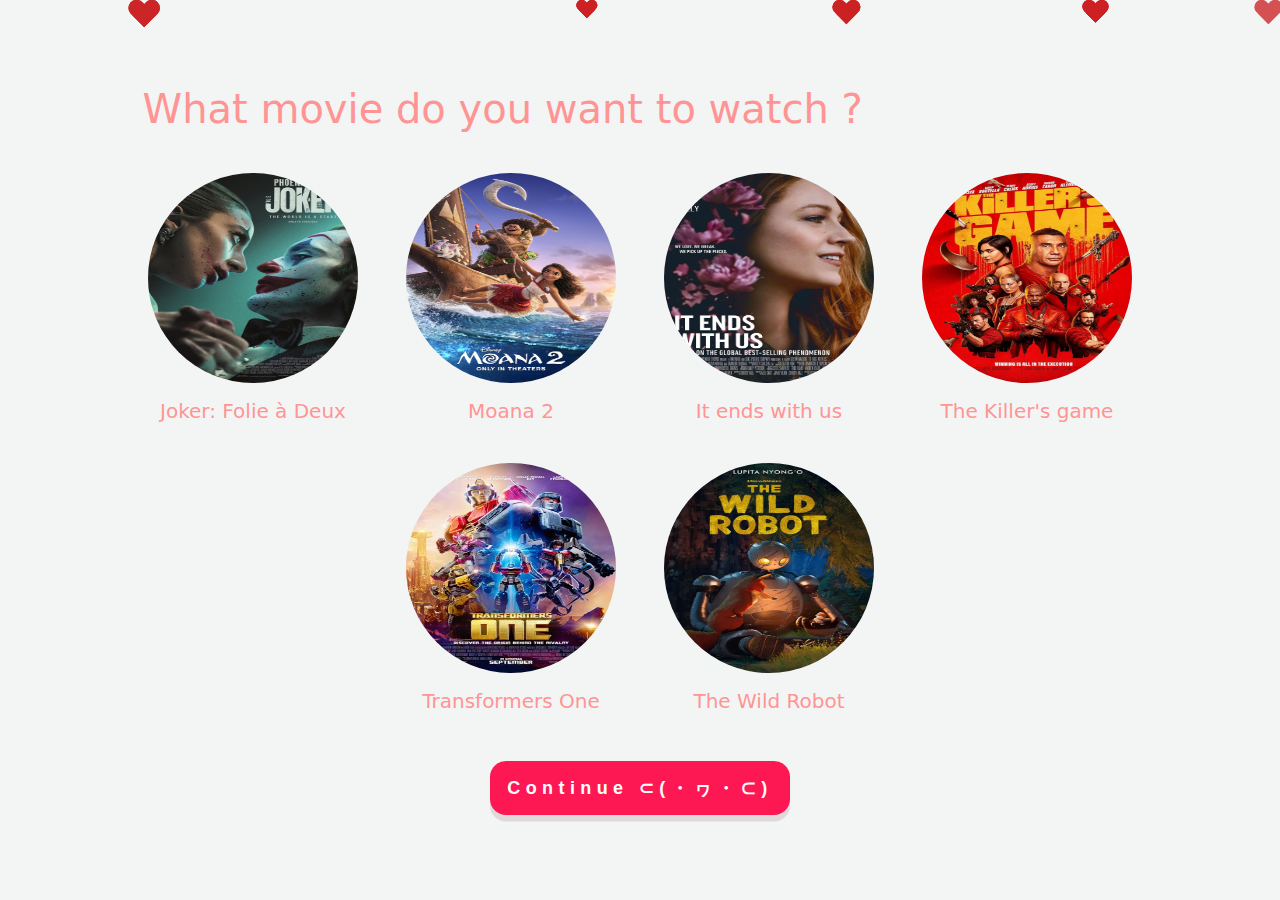
==== commit 168eb62a: "Update choosemovie.html" ====
--- a/choosemovie.html
+++ b/choosemovie.html
@@ -126,7 +126,7 @@
         >
           <main>
             <h1 style="color: rgb(255, 148, 148)">
-              ⠀ ⠀ ⠀ ⠀What movie do you want to watch ?
+              ⠀ ⠀⠀ ⠀What movie do you want to watch ?
             </h1>
             <main class="d-flex flex-wrap justify-content-center mt-3">
               <div class="m-2">
@@ -141,7 +141,7 @@
                       src="joker.jpg"
                       width="210"
                       height="210"
-                      onclick="selectMovieImage('joker.jpg', this);"
+                      onclick="selectImageM('joker.jpg', this);"
                       style="cursor: pointer"
                     />
                   </div>
@@ -162,7 +162,7 @@
                       src="moana2.jpg"
                       width="210"
                       height="210"
-                      onclick="selectMovieImage('moana2.jpg', this);"
+                      onclick="selectImageM('moana2.jpg', this);"
                       style="cursor: pointer"
                     />
                   </div>
@@ -183,7 +183,7 @@
                       src="itendswus.webp"
                       width="210"
                       height="210"
-                      onclick="selectMovieImage('itendswus.webp', this);"
+                      onclick="selectImageM('itendswus.webp', this);"
                       style="cursor: pointer"
                     />
                   </div>
@@ -204,7 +204,7 @@
                       src="thekillergame.webp"
                       width="210"
                       height="210"
-                      onclick="selectMovieImage('thekillergame.webp', this);"
+                      onclick="selectImageM('thekillergame.webp', this);"
                       style="cursor: pointer"
                     />
                   </div>
@@ -225,7 +225,7 @@
                       src="transformer.jpg"
                       width="210"
                       height="210"
-                      onclick="selectMovieImage('transformer.jpg', this);"
+                      onclick="selectImageM('transformer.jpg', this);"
                       style="cursor: pointer"
                     />
                   </div>
@@ -246,7 +246,7 @@
                       src="wildrobot.webp"
                       width="210"
                       height="210"
-                      onclick="selectMovieImage('wildrobot.webp', this);"
+                      onclick="selectImageM('wildrobot.webp', this);"
                       style="cursor: pointer"
                     />
                   </div>
@@ -349,15 +349,15 @@
       </div>
     </div>
     <script>
-      let selectedMovieImage = null;
+      let selectImgMov = null;
 
-      function selectMovieImage(imageSrc, imgElement) {
-        localStorage.setItem("selectedMovieImage", imageSrc);
+      function selectImageM(imageSrc, imgElement) {
+        localStorage.setItem("selectImgMov", imageSrc);
 
         // Deselect the previously selected image
-        if (selectedMovieImage) {
+        if (selectImgMov) {
           const previousImageElement = document.querySelector(
-            `img[src="${selectMovieImage}"]`
+            `img[src="${selectImgMov}"]`
           );
           if (previousImageElement) {
             previousImageElement.classList.remove("selected");
@@ -365,16 +365,16 @@
         }
 
         // Select the new image
-        selectMovieImage = imageSrc;
+        selectImgMov = imageSrc;
         imgElement.classList.add("selected"); // Highlight the selected image
-        console.log("Selected image: " + selectMovieImage); // Log the selected image
+        console.log("Selected image: " + selectImgMov); // Log the selected image
       }
 
       function continueSelection() {
-        if (!selectMovieImage) {
+        if (!selectImageM) {
           alert("Please select an image before continuing.");
         } else {
-          window.location.href = "rate.html"; // Redirect to thankyou.html
+          window.location.href = "thankyou.html"; // Redirect to thankyou.html
         }
       }
     </script>
